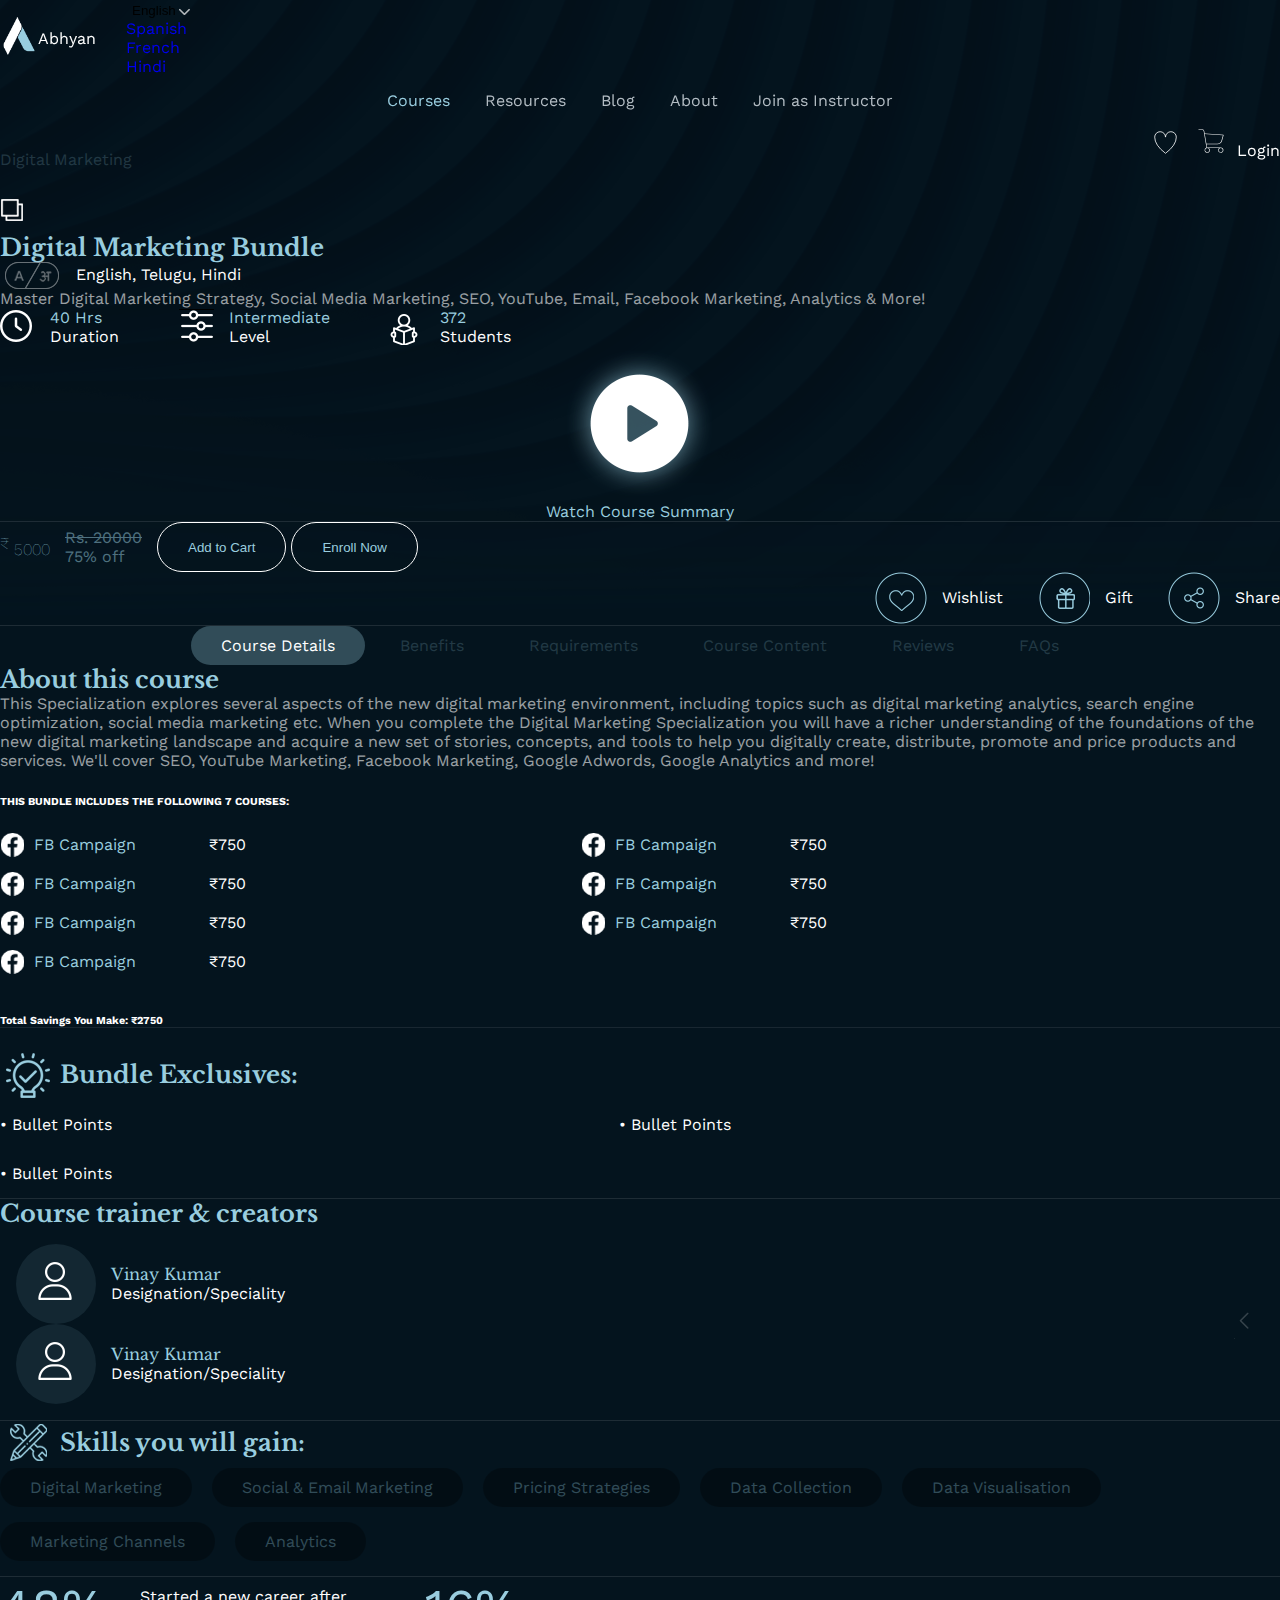
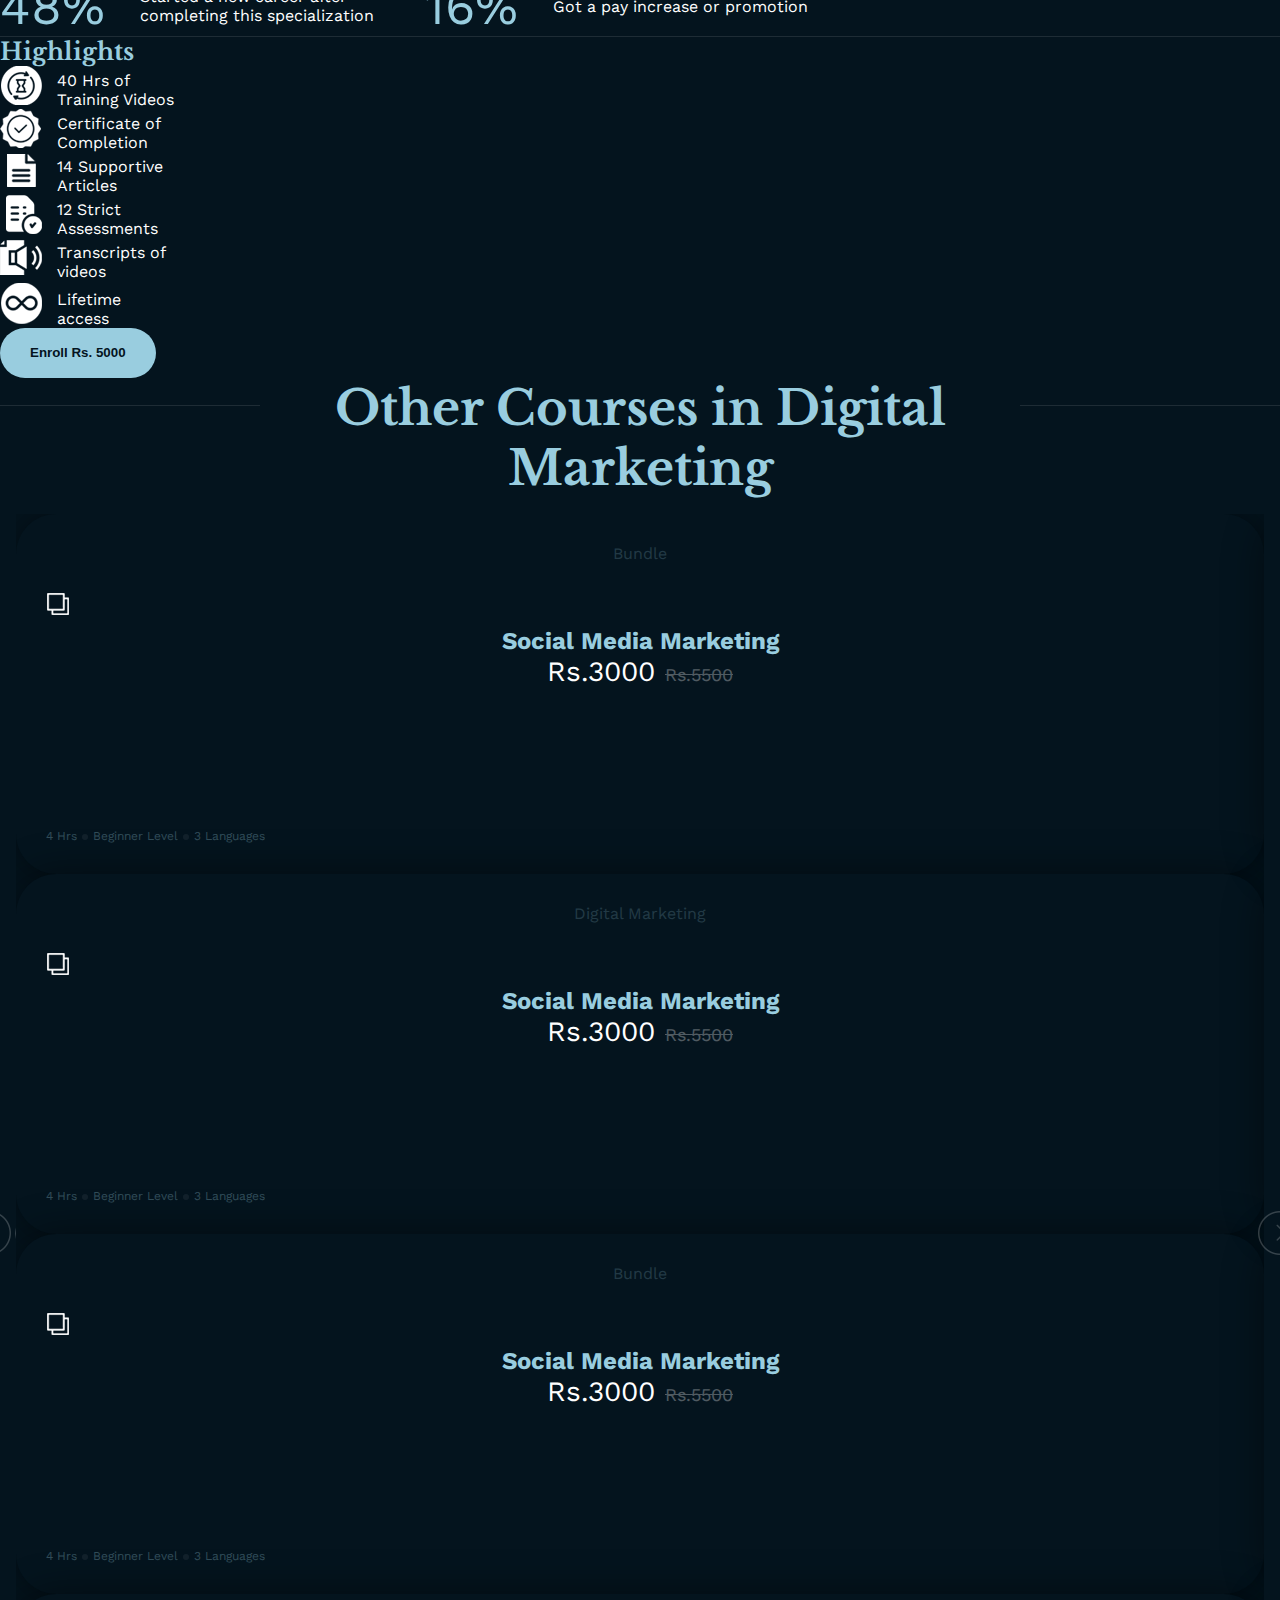
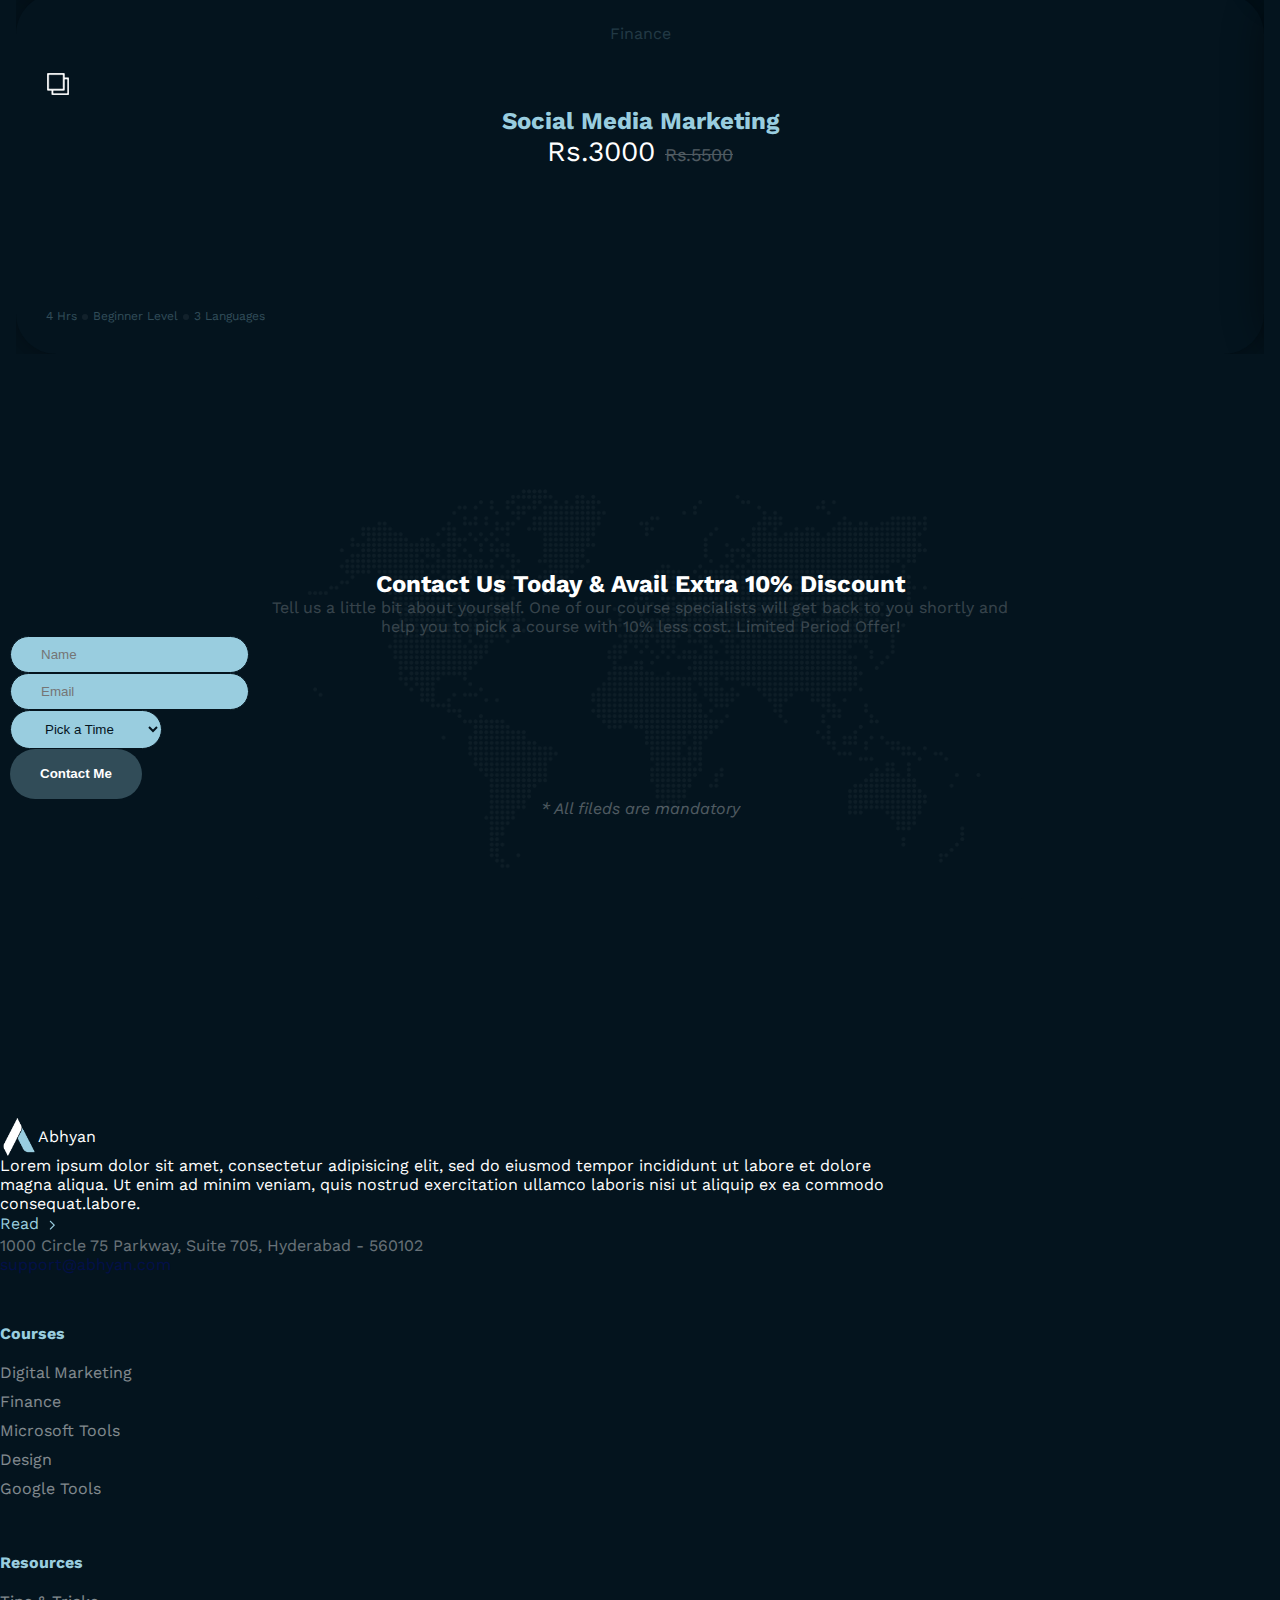
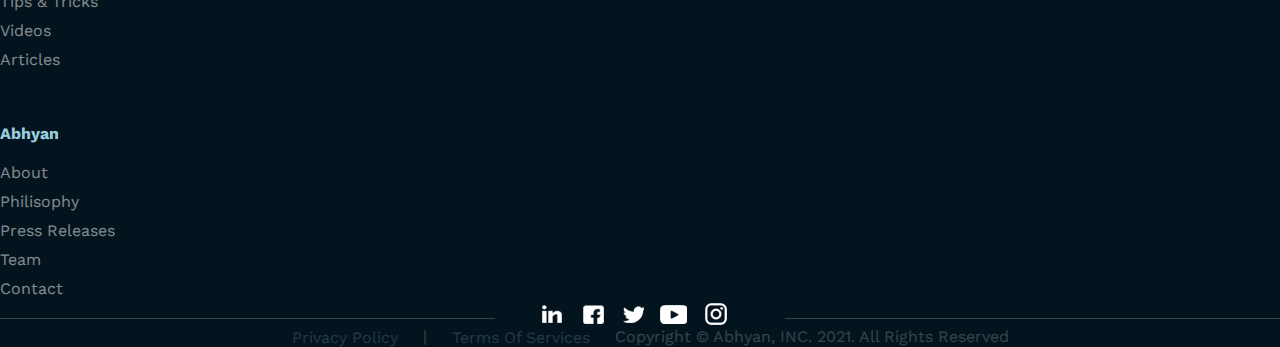
==== CourseDetailsAndProfile.html @ b2d78e80 "UI fixed" ====
<!DOCTYPE html>
<html lang="en">

<head>
    <meta charset="UTF-8">
    <meta http-equiv="X-UA-Compatible" content="IE=edge">
    <meta name="viewport" content="width=device-width, initial-scale=1.0">
    <link href="https://cdn.jsdelivr.net/npm/bootstrap@5.0.2/dist/css/bootstrap.min.css" rel="stylesheet"
        integrity="sha384-EVSTQN3/azprG1Anm3QDgpJLIm9Nao0Yz1ztcQTwFspd3yD65VohhpuuCOmLASjC" crossorigin="anonymous">
    <script src="https://cdn.jsdelivr.net/npm/bootstrap@5.0.2/dist/js/bootstrap.bundle.min.js"
        integrity="sha384-MrcW6ZMFYlzcLA8Nl+NtUVF0sA7MsXsP1UyJoMp4YLEuNSfAP+JcXn/tWtIaxVXM"
        crossorigin="anonymous"></script>
    <title>Abhyan</title>
    <link href="https://fonts.googleapis.com/css2?family=Work+Sans:wght@200;400;600;800;900&display=swap"
        rel="stylesheet">
    <link rel="stylesheet" href="css/custom.css">
    <link href="https://fonts.googleapis.com/css2?family=Libre+Baskerville:ital,wght@0,400;0,700;1,400&display=swap"
        rel="stylesheet">
    <link rel="icon" type="image/x-icon" href="/img/favicon.ico">

</head>

<body>
    <header class="ab-header p-3" id="_hederBar">
        <div class="container">
            <div class="row ab-justify-content">
                <div class="col-3 ">
                    <div class="ab-logo-wrapper">
                        <div class="ab-logo">
                            <button class="ab-account-menu-mobile" type="button" onclick="accountMenuMobile()"><svg
                                    class="MuiSvgIcon-root MuiSvgIcon-fontSizeMedium css-wr8ge5" focusable="false"
                                    aria-hidden="true" viewBox="0 0 24 24" data-testid="MenuIcon">
                                    <path d="M3 18h18v-2H3v2zm0-5h18v-2H3v2zm0-7v2h18V6H3z"></path>
                                </svg><span class="MuiTouchRipple-root css-w0pj6f"></span></button>
                            <a class="ab-logo-img" href="index.html"><img src="img/abhyan-logo.png" alt="abhyan"></a>
                            <span class="ab-logo-content fs-5 ">Abhyan</span>
                        </div>
                        <div class="ab-lg">
                            <div class="dropdown">
                                <button class="btn btn-secondary dropdown-toggle ab-dropdown" type="button" id="ab-lang"
                                    data-bs-toggle="dropdown" aria-expanded="false">
                                    English
                                </button>
                                <ul class="dropdown-menu" aria-labelledby="dropdownMenuButton1">
                                    <li><a class="dropdown-item" href="#">Spanish</a></li>
                                    <li><a class="dropdown-item" href="#">French</a></li>
                                    <li><a class="dropdown-item" href="#">Hindi </a></li>
                                </ul>
                            </div>
                        </div>
                    </div>
                </div>
                <div class="col">
                    <ul class="ab-nav" id="_navMenu">
                        <li> <a class="active fs-6">Courses</a></li>
                        <li> <a class="">Resources</a></li>
                        <li> <a class="">Blog</a></li>
                        <li> <a class="">About</a></li>
                        <li> <a class="">Join as Instructor</a></li>
                    </ul>
                    <div class="ab-balck-bg-mainmenu" onclick="accountMenuMobile()"></div>
                </div>
                <div class="col-3 ab-text-right ab-m-width">
                    <div class="ab-login-st">
                        <button class="MuiButtonBase-root MuiIconButton-root MuiIconButton-sizeMedium css-e94ezn" tabindex="0" type="button"><span class="MuiBadge-root MuiBadge-root css-1rzb3uu"><svg width="27" height="27" viewBox="0 0 100 100" xmlns="http://www.w3.org/2000/svg"><path d="M10 30a20 20 0 0 1 40 0 20 20 0 0 1 40 0q0 30-40 60-40-30-40-60z" fill="none" stroke="#fff" stroke-width="3"></path></svg><span class="MuiBadge-badge jss122 MuiBadge-standard MuiBadge-invisible MuiBadge-anchorOriginTopRight MuiBadge-anchorOriginTopRightCircular MuiBadge-overlapCircular MuiBadge-colorPrimary MuiBadge-badge css-1kj5hpl"></span></span><span class="MuiTouchRipple-root css-w0pj6f"></span></button>
                        <button class="ab-card-icon" tabindex="0" type="button"><span
                                class="MuiBadge-root MuiBadge-root css-1rzb3uu"><svg width="30" height="30"
                                    viewBox="0 0 512 512" xmlns="http://www.w3.org/2000/svg">
                                    <path
                                        d="m444.72 252.01 26.316-96.051a5.114 5.114 0 0 0-.758-4.3 5.11 5.11 0 0 0-3.797-2.153l-318-22.988a5.19 5.19 0 0 0-.922 0l-7.218-42.344a35.84 35.84 0 0 0-35.328-29.797H46.079a5.12 5.12 0 0 0 0 10.238h59.395a25.615 25.615 0 0 1 16.516 6.035 25.611 25.611 0 0 1 8.726 15.266l37.477 219.9c-.043.39-.043.79 0 1.18.035.992.356 1.949.922 2.765l10.238 59.086.004-.004a45.105 45.105 0 0 0 2.601 87.617 45.093 45.093 0 0 0 37.688-9.023 45.106 45.106 0 0 0 .257-69.993h174.08a45.113 45.113 0 0 0-16.438 37.09 45.125 45.125 0 0 0 20.008 35.293 45.104 45.104 0 0 0 68.22-24.453 45.099 45.099 0 0 0-43.22-58.168h-233.73l-9.625-54.887h186.52a81.91 81.91 0 0 0 49.691-16.809 81.912 81.912 0 0 0 29.31-43.504zm12.082 160.41v-.004a34.863 34.863 0 0 1-59.519 24.656 34.867 34.867 0 0 1-10.215-24.656 34.864 34.864 0 0 1 10.215-24.652 34.865 34.865 0 0 1 24.652-10.215 34.916 34.916 0 0 1 24.641 10.23 34.909 34.909 0 0 1 10.227 24.637zm-231.27 0v-.004a34.863 34.863 0 0 1-59.519 24.656 34.867 34.867 0 0 1-10.215-24.656 34.864 34.864 0 0 1 10.215-24.652 34.865 34.865 0 0 1 24.652-10.215 34.923 34.923 0 0 1 34.868 34.867zm-76.031-275.56 310.07 22.371-24.73 90.062a71.667 71.667 0 0 1-69.117 52.785h-188.06z"
                                        fill="#fff"></path>
                                </svg><span
                                    class="MuiBadge-badge jss122 MuiBadge-standard MuiBadge-invisible MuiBadge-anchorOriginTopRight MuiBadge-anchorOriginTopRightCircular MuiBadge-overlapCircular MuiBadge-colorPrimary MuiBadge-badge css-1kj5hpl"></span></span><span
                                class="MuiTouchRipple-root css-w0pj6f"></span></button>
                        <a type="button" class="btn btn-link" onclick="closeBt()">Login</a>
                        <!-- <button type="button" class="btn btn-primary ab-button m-hd">Start for free</button> -->
                    </div>
                </div>
            </div>
        </div>
    </header>

    <!-- banner -->
    <section class="ab-banner ab-courseDetailsProfile mb-5">
        <div class="container">
            <div class="row">
                <div class="col">
                    <div class="ab-courseDetails-header">
                        <span class="ab-exp-box-tab-content mb-4 mb-5">Digital Marketing</span>
                        <spna class="ab-exp-box-icon ab-sprit-img"></spna>
                    </div>
                </div>
            </div>
            <div class="row ">
                <div class="col-md-6  col-sm-12">
                    <h2 class="ab-title ab-color-dark my-3">Digital Marketing Bundle</h2>
                    <div class="ab-lag my-4">
                        <span class="ab-lag-icon ab-sprit-img "></span>English, Telugu, Hindi
                    </div>
                    <div class="ab-content my-4 mb-5">
                        Master Digital Marketing Strategy, Social Media Marketing, SEO, YouTube, Email, Facebook
                        Marketing, Analytics & More!
                    </div>
                    <div class="ab-courseDetails-tab-three my-3">
                        <div class="ab-tab-item">
                            <div class="ab-tab-item-icon ab-sprit-img"></div>
                            <div class="ab-tab-item-content">
                                <span class="ab-tab-content-hrs ab-color-dark">40 Hrs</span>
                                <span class="ab-tab-content-Duration">Duration</span>
                            </div>
                        </div>
                        <div class="ab-tab-item  ab-Intermediate-m">
                            <div class="ab-tab-item-icon ab-Intermediate ab-sprit-img"></div>
                            <div class="ab-tab-item-content">
                                <span class="ab-tab-content-hrs ab-color-dark">Intermediate</span>
                                <span class="ab-tab-content-Duration">Level</span>
                            </div>
                        </div>
                        <div class="ab-tab-item">
                            <div class="ab-tab-item-icon ab-Students ab-sprit-img"></div>
                            <div class="ab-tab-item-content">
                                <span class="ab-tab-content-hrs ab-color-dark">372</span>
                                <span class="ab-tab-content-Duration">Students</span>
                            </div>
                        </div>
                    </div>
                </div>
                <div class="col-md-6  col-sm-12 ">
                    <div class="ab-wathc-coures">
                        <img src="img/play.png" />
                        <span class="ab-color-dark">Watch Course Summary</span>
                    </div>
                </div>
            </div>
            <div class="row my-3 py-4 ab-border-tb">
                <div class="col-md-6  col-sm-12">
                    <div class="ab-courseDetails-footer">
                        <div class="ab-courseDetails-prise fs-1"><sup>₹</sup>5000</div>
                        <div class="ab-courseDetails-offer-wrapper">
                            <del>Rs. 20000</del>
                            <span class="ab-courseDetails-offer">75% off</span>
                        </div>
                        <div class="ab-courseDetails-btn mx-2">
                            <button type="button" class="btn btn-outline-primary ab-outline-primary mx-2"
                                fdprocessedid="iobhbc">Add to Cart</button>
                            <button type="button" class="btn btn-outline-primary ab-outline-primary mx-2"
                                fdprocessedid="iobhbc">Enroll Now</button>
                        </div>
                    </div>
                </div>
                <div class="col-md-6  col-sm-12 ab-text-right">
                    <ul class="ab-courseDetails-footer-sou">
                        <li><a><span class="ab-wishlist-icon ab-sprit-img"></span>Wishlist</a></li>
                        <li class="ab-Gift-st"><a><span class="ab-Gift-icon ab-sprit-img"></span>Gift</a></li>
                        <li><a><span class="ab-Share-icon ab-sprit-img"></span>Share</a></li>
                    </ul>
                </div>
            </div>
        </div>
    </section>

    <!-- Tab section-->
    <section class="ab-all-tab-section py-3">
        <div class="container" id="tabs">
            <div class="row ab-text-center my-4 py-2">
                <div class="col">
                    <div class="ab-courses">
                        <a class="slide-arrow ab-sprit-img slide-arrow-next-mon" onclick="nextBtn(event)"></a>
                        <ul class="ab-courses-list">
                            <li class="ab-courses-link ab-active"><a class=" tab whiteborder">Course Details</a></li>
                            <li class="ab-courses-link"><a class="tab">Benefits</a></li>
                            <li class="ab-courses-link"><a class="tab">Requirements</a></li>
                            <li class="ab-courses-link"><a class="tab">Course Content</a></li>
                            <li class="ab-courses-link"><a class="tab">Reviews</a></li>
                            <li class="ab-courses-link"><a class="tab">FAQs</a></li>
                        </ul>
                        <a class="slide-arrow ab-sprit-img slide-arrow-prev-mon" onclick="prevBtn(event)"></a>
                    </div>
                </div>
            </div>
            <div class="row ab-exp-out-tab ab-exp-90 my-4">
                <div class="col">
                    <!-- About this course -->
                    <div id="allCourses" class="tabContent">
                        <div class="row my-4 py-2 ab-justify-content-beetwin">
                            <div class="col-md-9 col-sm-12 ">
                                <div class="ab-about-course">
                                    <h2 class="ab-title my-3 ab-color-dark">About this course</h2>
                                    <div class="ab-content">
                                        This Specialization explores several aspects of the new digital marketing
                                        environment, including topics such as digital marketing analytics, search engine
                                        optimization, social media marketing etc. When you complete the Digital
                                        Marketing Specialization you will have a richer understanding of the foundations
                                        of the new digital marketing landscape and acquire a new set of stories,
                                        concepts, and tools to help you digitally create, distribute, promote and price
                                        products and services. We'll cover SEO, YouTube Marketing, Facebook Marketing,
                                        Google Adwords, Google Analytics and more!
                                    </div>
                                    <div class="ab-about-course-cotent">
                                        <h6 class="ab-thisbunle fs-6 my-4">This bundle Includes the following 7 courses:
                                        </h6>
                                        <ul class="ab-bundle-Includes-following">
                                            <li>
                                                <div class="ab-about-course-item">
                                                    <span class="ab-facebook-dot ab-sprit-img"></span>
                                                    <span class="ab-about-item-content ab-color-dark">FB Campaign</span>
                                                    <span class="ab-about-item-conten-prise">₹750</span>
                                                </div>
                                            </li>
                                            <li>
                                                <div class="ab-about-course-item">
                                                    <span class="ab-facebook-dot ab-sprit-img"></span>
                                                    <span class="ab-about-item-content ab-color-dark">FB Campaign</span>
                                                    <span class="ab-about-item-conten-prise">₹750</span>
                                                </div>
                                            </li>
                                            <li>
                                                <div class="ab-about-course-item">
                                                    <span class="ab-facebook-dot ab-sprit-img"></span>
                                                    <span class="ab-about-item-content ab-color-dark">FB Campaign</span>
                                                    <span class="ab-about-item-conten-prise">₹750</span>
                                                </div>
                                            </li>
                                            <li>
                                                <div class="ab-about-course-item">
                                                    <span class="ab-facebook-dot ab-sprit-img"></span>
                                                    <span class="ab-about-item-content ab-color-dark">FB Campaign</span>
                                                    <span class="ab-about-item-conten-prise">₹750</span>
                                                </div>
                                            </li>
                                            <li>
                                                <div class="ab-about-course-item">
                                                    <span class="ab-facebook-dot ab-sprit-img"></span>
                                                    <span class="ab-about-item-content ab-color-dark">FB Campaign</span>
                                                    <span class="ab-about-item-conten-prise">₹750</span>
                                                </div>
                                            </li>
                                            <li>
                                                <div class="ab-about-course-item">
                                                    <span class="ab-facebook-dot ab-sprit-img"></span>
                                                    <span class="ab-about-item-content ab-color-dark">FB Campaign</span>
                                                    <span class="ab-about-item-conten-prise">₹750</span>
                                                </div>
                                            </li>
                                            <li>
                                                <div class="ab-about-course-item">
                                                    <span class="ab-facebook-dot ab-sprit-img"></span>
                                                    <span class="ab-about-item-content ab-color-dark">FB Campaign</span>
                                                    <span class="ab-about-item-conten-prise">₹750</span>
                                                </div>
                                            </li>

                                        </ul>
                                    </div>
                                    <div class="ab-Total-savings">
                                        <h6 class="py-3 my-3 ab-border-bottom fs-4">Total Savings You Make: ₹2750</h6>
                                        <div class="ab-bundle-exlusives">
                                            <h2 class="ab-title ab-color-dark my-5">
                                                <span class="ab-sprit-img ab-bundle-exlusives-icon"></span>
                                                Bundle Exclusives:
                                            </h2>
                                            <ul class="ab-bulatstyle my-5 pb-5">
                                                <li>• Bullet Points</li>
                                                <li>• Bullet Points</li>
                                                <li>• Bullet Points</li>
                                            </ul>
                                        </div>

                                        <div class="ab-cousre-trainer-and-creators ab-border-tb  my-5">
                                            <h2 class="ab-title ab-color-dark my-4">
                                                Course trainer & creators
                                            </h2>
                                            <div class="ab-cousre-trainer-and-creators-slider ">
                                                <div class="slider-wrapper">
                                                    <a class="slide-arrow ab-sprit-img slide-arrow-next"
                                                        onclick="nextBtn(event)"></a>
                                                    <ul class="slides-container py-3 my-3">
                                                        <li class="slide">
                                                            <div class="row ab-exp-out-tab gap1rp">
                                                                <div class="col-md-6 col-sm-12">
                                                                    <div class="ab-user-box">
                                                                        <div class="ab-user-icon-wrapper">
                                                                            <span
                                                                                class="ab-user-icon ab-sprit-img"></span>
                                                                        </div>
                                                                        <div class="ab-user-content ">
                                                                            <span
                                                                                class="ab-user-content-name ab-title ab-color-dark">Vinay
                                                                                Kumar</span>
                                                                            <span
                                                                                class="ab-user-content-des">Designation/Speciality</span>
                                                                        </div>
                                                                    </div>
                                                                </div>
                                                                <div class="col-md-6 col-sm-12">
                                                                    <div class="ab-user-box">
                                                                        <div class="ab-user-icon-wrapper">
                                                                            <span
                                                                                class="ab-user-icon ab-sprit-img"></span>
                                                                        </div>
                                                                        <div class="ab-user-content ">
                                                                            <span
                                                                                class="ab-user-content-name ab-title ab-color-dark">Vinay
                                                                                Kumar</span>
                                                                            <span
                                                                                class="ab-user-content-des">Designation/Speciality</span>
                                                                        </div>
                                                                    </div>
                                                                </div>
                                                            </div>
                                                        </li>
                                                        <li class="slide">
                                                            <div class="row ab-exp-out-tab gap1rp">
                                                                <div class="col-6">
                                                                    <div class="ab-user-box">
                                                                        <div class="ab-user-icon-wrapper">
                                                                            <span
                                                                                class="ab-user-icon ab-sprit-img"></span>
                                                                        </div>
                                                                        <div class="ab-user-content ">
                                                                            <span
                                                                                class="ab-user-content-name ab-title ab-color-dark">Vinay
                                                                                Kumar</span>
                                                                            <span
                                                                                class="ab-user-content-des">Designation/Speciality</span>
                                                                        </div>
                                                                    </div>
                                                                </div>
                                                                <div class="col-6">
                                                                    <div class="ab-user-box">
                                                                        <div class="ab-user-icon-wrapper">
                                                                            <span
                                                                                class="ab-user-icon ab-sprit-img"></span>
                                                                        </div>
                                                                        <div class="ab-user-content ">
                                                                            <span
                                                                                class="ab-user-content-name ab-title ab-color-dark">Anand
                                                                                Mishra</span>
                                                                            <span
                                                                                class="ab-user-content-des">Designation/Speciality</span>
                                                                        </div>
                                                                    </div>
                                                                </div>
                                                            </div>
                                                        </li>
                                                        <li class="slide">
                                                            <div class="row ab-exp-out-tab gap1rp">
                                                                <div class="col-6">
                                                                    <div class="ab-user-box">
                                                                        <div class="ab-user-icon-wrapper">
                                                                            <span
                                                                                class="ab-user-icon ab-sprit-img"></span>
                                                                        </div>
                                                                        <div class="ab-user-content ">
                                                                            <span
                                                                                class="ab-user-content-name ab-title ab-color-dark">Vinay
                                                                                Kumar</span>
                                                                            <span
                                                                                class="ab-user-content-des">Designation/Speciality</span>
                                                                        </div>
                                                                    </div>
                                                                </div>
                                                                <div class="col-6">
                                                                    <div class="ab-user-box">
                                                                        <div class="ab-user-icon-wrapper">
                                                                            <span
                                                                                class="ab-user-icon ab-sprit-img"></span>
                                                                        </div>
                                                                        <div class="ab-user-content ">
                                                                            <span
                                                                                class="ab-user-content-name ab-title ab-color-dark">Vinay
                                                                                Kumar</span>
                                                                            <span
                                                                                class="ab-user-content-des">Designation/Speciality</span>
                                                                        </div>
                                                                    </div>
                                                                </div>
                                                            </div>
                                                        </li>
                                                    </ul>
                                                    <a class="slide-arrow ab-sprit-img slide-arrow-prev"
                                                        onclick="prevBtn(event)"></a>
                                                </div>
                                            </div>
                                        </div>

                                        <div class="ab-bundle-exlusives">
                                            <h2 class="ab-title ab-color-dark my-5 pt-5">
                                                <span class="ab-sprit-img ab-skills-you-icon"></span>
                                                Skills you will gain:
                                            </h2>
                                            <div class="ab-skill-you">
                                                <span class="ab-slill-item"> Digital Marketing</span>
                                                <span class="ab-slill-item"> Social & Email Marketing</span>
                                                <span class="ab-slill-item"> Pricing Strategies</span>
                                                <span class="ab-slill-item"> Data Collection</span>
                                                <span class="ab-slill-item"> Data Visualisation</span>
                                                <span class="ab-slill-item"> Marketing Channels</span>
                                                <span class="ab-slill-item"> Analytics</span>
                                            </div>
                                            <div class="ab-skill-will-gain ab-border-tb my-4 py-4">
                                                <div class="ab-skill-will-gain-item">
                                                    <span class="ab-skill-will-gain-item-number">48%</span>
                                                    <span class="ab-skill-will-gain-item-content">
                                                        Started a new career after completing this specialization
                                                    </span>
                                                </div>
                                                <div class="ab-skill-will-gain-item">
                                                    <span class="ab-skill-will-gain-item-number">16%</span>
                                                    <span class="ab-skill-will-gain-item-content">
                                                        Got a pay increase or promotion
                                                    </span>
                                                </div>
                                            </div>
                                        </div>

                                    </div>
                                </div>
                            </div>
                            <div class="col-md-2 col-sm-12">
                                <h2 class="my-3 ab-title ab-color-dark">Highlights</h2>
                                <ul class="ab-highlights ">
                                    <li>
                                        <div class="ab-highlights-item my-4">
                                            <span
                                                class="ab-highlights-item-icon ab-Hrs-Training-Videos ab-sprit-img"></span>
                                            <span class="ab-highlights-item-content">
                                                40 Hrs of Training Videos
                                            </span>
                                        </div>
                                    </li>
                                    <li>
                                        <div class="ab-highlights-item my-4">
                                            <span
                                                class="ab-highlights-item-icon ab-sprit-img ab-Certificate-Completion"></span>
                                            <span class="ab-highlights-item-content">
                                                Certificate of Completion
                                            </span>
                                        </div>
                                    </li>
                                    <li>
                                        <div class="ab-highlights-item my-4">
                                            <span
                                                class="ab-highlights-item-icon ab-sprit-img ab-Supportive-Articles"></span>
                                            <span class="ab-highlights-item-content">
                                                14 Supportive Articles
                                            </span>
                                        </div>
                                    </li>
                                    <li>
                                        <div class="ab-highlights-item my-4">
                                            <span
                                                class="ab-highlights-item-icon ab-sprit-img ab-Strict-Assessments"></span>
                                            <span class="ab-highlights-item-content">
                                                12 Strict Assessments
                                            </span>
                                        </div>
                                    </li>
                                    <li>
                                        <div class="ab-highlights-item my-4">
                                            <span
                                                class="ab-highlights-item-icon ab-sprit-img ab-Transcripts-videos"></span>
                                            <span class="ab-highlights-item-content">
                                                Transcripts of videos
                                            </span>
                                        </div>
                                    </li>
                                    <li>
                                        <div class="ab-highlights-item my-4">
                                            <span
                                                class="ab-highlights-item-icon ab-sprit-img ab-Lifetime-access"></span>
                                            <span class="ab-highlights-item-content">
                                                Lifetime access
                                            </span>
                                        </div>
                                    </li>

                                </ul>
                                <button type="button" class="btn btn-primary ab-button" fdprocessedid="vnuhjs">Enroll
                                    Rs. 5000</button>
                            </div>
                        </div>
                    </div>
                    <!-- Benefits: -->
                    <div id="bundles" class="tabContent">
                        <div class="ab-bundle-exlusives">
                            <h2 class="ab-title ab-color-dark my-3 pt-3">
                                <span class="ab-sprit-img ab-Benefits-you-icon"></span>
                                Benefits:
                            </h2>
                            <div class="ab-skill-will-gain my-4 py-4">
                                <div class="row my-3 py-1 ab-justify-content-beetwin">
                                    <div class="col-9">
                                        <div class="row">
                                            <div class="col-md-3 col-sm-3 my-4">
                                                Grow a Business Online From Scratch
                                            </div>
                                            <div class="col-md-3 col-sm-3 my-4">
                                                Make Money as an Affiliate Marketer
                                            </div>
                                            <div class="col-md-3 col-sm-3 my-4">
                                                Get Hired as a Digital Marketing Expert
                                            </div>
                                            <div class="col-md-3 col-sm-3 my-4">
                                                Work From Home as a Freelance Marketer
                                            </div>
                                        </div>
                                    </div>
                                </div>
                            </div>
                        </div>
                    </div>
                    <!-- Requirements: -->
                    <div id="digitalMarketing" class="tabContent">
                        <div class="ab-bundle-exlusives">
                            <h2 class="ab-title ab-color-dark my-3 pt-3">
                                <span class="ab-sprit-img ab-Requirements-you-icon"></span>
                                Requirements:
                            </h2>
                            <div class="ab-skill-will-gain my-2 py-2">
                                <div class="row my-3 py-1 ab-justify-content-beetwin">
                                    <div class="col-9">
                                        <div class="row">
                                            <div class="col-12 fs-5 my-3">
                                                No experience or prerequisites required to join this course.
                                            </div>
                                        </div>
                                        <div class="row my-3">
                                            <div class="col-12 ab-color-dark">Who this course is for:</div>
                                        </div>
                                        <div class="row">
                                            <div class="col-md-4 col-sm-12 my-4">
                                                Grow a Business Online From Scratch
                                            </div>
                                            <div class="col-md-4 col-sm-12 my-4">
                                                Make Money as an Affiliate Marketer
                                            </div>
                                            <div class="col-md-4 col-sm-12 my-4">
                                                Get Hired as a Digital Marketing Expert
                                            </div>
                                        </div>
                                    </div>
                                </div>
                            </div>
                        </div>
                    </div>
                    <!-- Course Content -->
                    <div id="finance" class="tabContent">
                        <div class="ab-content-course-content">
                            <div class="row ab-justify-content-beetwin">
                                <div class="col-12">
                                    <h2 class="ab-title ab-color-dark my-3">Course Content</h2>
                                    <div class="my-3">7 Courses • 36 lectures • 12 Assignments • 40hrs</div>
                                    <div class="ab-Course-Content-slider">
                                        <a class="slide-arrow ab-sprit-img slide-arrow-next-mon" onclick="nextBtn(event)"></a>
                                        <ul class="nav nav-tabs my-4" id="myTab" role="tablist">
                                            <li class="nav-item" role="presentation">
                                                <button class="nav-link active" id="home-tab" data-bs-toggle="tab"
                                                    data-bs-target="#Course1" type="button" role="tab" aria-controls="home"
                                                    aria-selected="true">Course 1</button>
                                            </li>
                                            <li class="nav-item" role="presentation">
                                                <button class="nav-link" id="profile-tab" data-bs-toggle="tab"
                                                    data-bs-target="#Course2" type="button" role="tab"
                                                    aria-controls="profile" aria-selected="false">Course
                                                    2</button>
                                            </li>
                                            <li class="nav-item" role="presentation">
                                                <button class="nav-link" id="contact-tab" data-bs-toggle="tab"
                                                    data-bs-target="#Course3" type="button" role="tab"
                                                    aria-controls="contact" aria-selected="false">Course
                                                    3</button>
                                            </li>
                                            <li class="nav-item" role="presentation">
                                                <button class="nav-link" id="contact-tab" data-bs-toggle="tab"
                                                    data-bs-target="#Course4" type="button" role="tab"
                                                    aria-controls="contact" aria-selected="false">Course
                                                    4</button>
                                            </li>
                                            <li class="nav-item" role="presentation">
                                                <button class="nav-link" id="contact-tab" data-bs-toggle="tab"
                                                    data-bs-target="#Course5" type="button" role="tab"
                                                    aria-controls="contact" aria-selected="false">Course
                                                    5</button>
                                            </li>
                                            <li class="nav-item" role="presentation">
                                                <button class="nav-link" id="contact-tab" data-bs-toggle="tab"
                                                    data-bs-target="#Course6" type="button" role="tab"
                                                    aria-controls="contact" aria-selected="false">Course
                                                    6</button>
                                            </li>
                                        </ul>
                                        <a class="slide-arrow ab-sprit-img slide-arrow-prev-mon" onclick="prevBtn(event)"></a>
                                    </div>
                                    <div class="tab-content" id="myTabContent">
                                        <div class="tab-pane fade show active ab-accordion-course1" id="Course1"
                                            role="tabpanel" aria-labelledby="home-tab">
                                            <div class="ab-accordion">
                                                <button class="accordion">
                                                    <span class="ab-accordion-arrrow ab-sprit-img"></span>
                                                    <span class="ab-accordion-content">Introduction</span>
                                                    <span class="ab-right-accordion-mint">60 mins</span>
                                                </button>
                                                <div class="panel">
                                                    <ul class="my-5">
                                                        <li class="my-3">
                                                            <div class="ab-Course-Overview-item ">
                                                                <span
                                                                    class="ab-Course-Overview-icon  ab-sprit-img"></span>
                                                                <span class="ab-Course-Overview-contnet">Course
                                                                    Overview</span>
                                                                <span class="ab-Course-Overview-right-side">
                                                                    <a
                                                                        class="ab-Course-Overview-Preview ab-color-dark">Preview</a>
                                                                    <span>10:00</span>
                                                                </span>
                                                            </div>
                                                        </li>
                                                        <li class="my-3">
                                                            <div class="ab-Course-Overview-item ">
                                                                <span
                                                                    class="ab-Course-Overview-icon  ab-sprit-img"></span>
                                                                <span class="ab-Course-Overview-contnet">Course
                                                                    Overview</span>
                                                                <span class="ab-Course-Overview-right-side">
                                                                    <span>10:00</span>
                                                                </span>
                                                            </div>
                                                        </li>
                                                        <li class="my-3">
                                                            <div class="ab-Course-Overview-item ">
                                                                <span
                                                                    class="ab-Course-Overview-icon  ab-sprit-img"></span>
                                                                <span class="ab-Course-Overview-contnet">Course Notes &
                                                                    Resources</span>
                                                                <span class="ab-Course-Overview-right-side">
                                                                    <span>10:00</span>
                                                                </span>
                                                            </div>
                                                        </li>
                                                        <li class="my-3">
                                                            <div class="ab-Course-Overview-item ">
                                                                <span
                                                                    class="ab-Course-Overview-icon  ab-sprit-img"></span>
                                                                <span class="ab-Course-Overview-contnet">FAQs</span>
                                                                <span class="ab-Course-Overview-right-side">
                                                                    <span>10:00</span>
                                                                </span>
                                                            </div>
                                                        </li>
                                                        <li class="my-3">
                                                            <div class="ab-Course-Overview-item ">
                                                                <span
                                                                    class="ab-Course-Overview-icon  ab-sprit-img"></span>
                                                                <span class="ab-Course-Overview-contnet">Tips to finish
                                                                    the course in half time</span>
                                                                <span class="ab-Course-Overview-right-side">
                                                                    <span>10:00</span>
                                                                </span>
                                                            </div>
                                                        </li>
                                                        <li class="my-3">
                                                            <div class="ab-Course-Overview-item ">
                                                                <span
                                                                    class="ab-Course-Overview-icon  ab-sprit-img"></span>
                                                                <span class="ab-Course-Overview-contnet">Digital
                                                                    Marketing Demystified</span>
                                                                <span class="ab-Course-Overview-right-side">
                                                                    <span>10:00</span>
                                                                </span>
                                                            </div>
                                                        </li>
                                                        <li class="my-3">
                                                            <div class="ab-Course-Overview-item ">
                                                                <span
                                                                    class="ab-Course-Overview-icon  ab-sprit-img"></span>
                                                                <span class="ab-Course-Overview-contnet">5 Best Digital
                                                                    Marketing Tools to grow business</span>
                                                                <span class="ab-Course-Overview-right-side">
                                                                    <span>10:00</span>
                                                                </span>
                                                            </div>
                                                        </li>
                                                    </ul>
                                                </div>

                                                <button class="accordion">
                                                    <span class="ab-accordion-arrrow ab-sprit-img"></span>
                                                    <span class="ab-accordion-content"> Chapter/Section Title</span>
                                                    <span class="ab-right-accordion-mint">60 mins</span></button>
                                                <div class="panel">
                                                    <ul class="my-5">
                                                        <li class="my-3">
                                                            <div class="ab-Course-Overview-item ">
                                                                <span
                                                                    class="ab-Course-Overview-icon  ab-sprit-img"></span>
                                                                <span class="ab-Course-Overview-contnet">Course
                                                                    Overview</span>
                                                                <span class="ab-Course-Overview-right-side">
                                                                    <a
                                                                        class="ab-Course-Overview-Preview ab-color-dark">Preview</a>
                                                                    <span>10:00</span>
                                                                </span>
                                                            </div>
                                                        </li>
                                                        <li class="my-3">
                                                            <div class="ab-Course-Overview-item ">
                                                                <span
                                                                    class="ab-Course-Overview-icon  ab-sprit-img"></span>
                                                                <span class="ab-Course-Overview-contnet">Course
                                                                    Overview</span>
                                                                <span class="ab-Course-Overview-right-side">
                                                                    <span>10:00</span>
                                                                </span>
                                                            </div>
                                                        </li>
                                                        <li class="my-3">
                                                            <div class="ab-Course-Overview-item ">
                                                                <span
                                                                    class="ab-Course-Overview-icon  ab-sprit-img"></span>
                                                                <span class="ab-Course-Overview-contnet">Course Notes &
                                                                    Resources</span>
                                                                <span class="ab-Course-Overview-right-side">
                                                                    <span>10:00</span>
                                                                </span>
                                                            </div>
                                                        </li>
                                                        <li class="my-3">
                                                            <div class="ab-Course-Overview-item ">
                                                                <span
                                                                    class="ab-Course-Overview-icon  ab-sprit-img"></span>
                                                                <span class="ab-Course-Overview-contnet">FAQs</span>
                                                                <span class="ab-Course-Overview-right-side">
                                                                    <span>10:00</span>
                                                                </span>
                                                            </div>
                                                        </li>
                                                        <li class="my-3">
                                                            <div class="ab-Course-Overview-item ">
                                                                <span
                                                                    class="ab-Course-Overview-icon  ab-sprit-img"></span>
                                                                <span class="ab-Course-Overview-contnet">Tips to finish
                                                                    the course in half time</span>
                                                                <span class="ab-Course-Overview-right-side">
                                                                    <span>10:00</span>
                                                                </span>
                                                            </div>
                                                        </li>
                                                        <li class="my-3">
                                                            <div class="ab-Course-Overview-item ">
                                                                <span
                                                                    class="ab-Course-Overview-icon  ab-sprit-img"></span>
                                                                <span class="ab-Course-Overview-contnet">Digital
                                                                    Marketing Demystified</span>
                                                                <span class="ab-Course-Overview-right-side">
                                                                    <span>10:00</span>
                                                                </span>
                                                            </div>
                                                        </li>
                                                        <li class="my-3">
                                                            <div class="ab-Course-Overview-item ">
                                                                <span
                                                                    class="ab-Course-Overview-icon  ab-sprit-img"></span>
                                                                <span class="ab-Course-Overview-contnet">5 Best Digital
                                                                    Marketing Tools to grow business</span>
                                                                <span class="ab-Course-Overview-right-side">
                                                                    <span>10:00</span>
                                                                </span>
                                                            </div>
                                                        </li>

                                                    </ul>
                                                </div>

                                                <button class="accordion">
                                                    <span class="ab-accordion-arrrow ab-sprit-img"></span>
                                                    <span class="ab-accordion-content">Chapter/Section Title</span>
                                                    <span class="ab-right-accordion-mint">60 mins</span></button>
                                                <div class="panel">
                                                    <ul class="my-5">
                                                        <li class="my-3">
                                                            <div class="ab-Course-Overview-item ">
                                                                <span
                                                                    class="ab-Course-Overview-icon  ab-sprit-img"></span>
                                                                <span class="ab-Course-Overview-contnet">Course
                                                                    Overview</span>
                                                                <span class="ab-Course-Overview-right-side">
                                                                    <a
                                                                        class="ab-Course-Overview-Preview ab-color-dark">Preview</a>
                                                                    <span>10:00</span>
                                                                </span>
                                                            </div>
                                                        </li>
                                                        <li class="my-3">
                                                            <div class="ab-Course-Overview-item ">
                                                                <span
                                                                    class="ab-Course-Overview-icon  ab-sprit-img"></span>
                                                                <span class="ab-Course-Overview-contnet">Course
                                                                    Overview</span>
                                                                <span class="ab-Course-Overview-right-side">
                                                                    <span>10:00</span>
                                                                </span>
                                                            </div>
                                                        </li>
                                                        <li class="my-3">
                                                            <div class="ab-Course-Overview-item ">
                                                                <span
                                                                    class="ab-Course-Overview-icon  ab-sprit-img"></span>
                                                                <span class="ab-Course-Overview-contnet">Course Notes &
                                                                    Resources</span>
                                                                <span class="ab-Course-Overview-right-side">
                                                                    <span>10:00</span>
                                                                </span>
                                                            </div>
                                                        </li>
                                                        <li class="my-3">
                                                            <div class="ab-Course-Overview-item ">
                                                                <span
                                                                    class="ab-Course-Overview-icon  ab-sprit-img"></span>
                                                                <span class="ab-Course-Overview-contnet">FAQs</span>
                                                                <span class="ab-Course-Overview-right-side">
                                                                    <span>10:00</span>
                                                                </span>
                                                            </div>
                                                        </li>
                                                        <li class="my-3">
                                                            <div class="ab-Course-Overview-item ">
                                                                <span
                                                                    class="ab-Course-Overview-icon  ab-sprit-img"></span>
                                                                <span class="ab-Course-Overview-contnet">Tips to finish
                                                                    the course in half time</span>
                                                                <span class="ab-Course-Overview-right-side">
                                                                    <span>10:00</span>
                                                                </span>
                                                            </div>
                                                        </li>
                                                        <li class="my-3">
                                                            <div class="ab-Course-Overview-item ">
                                                                <span
                                                                    class="ab-Course-Overview-icon  ab-sprit-img"></span>
                                                                <span class="ab-Course-Overview-contnet">Digital
                                                                    Marketing Demystified</span>
                                                                <span class="ab-Course-Overview-right-side">
                                                                    <span>10:00</span>
                                                                </span>
                                                            </div>
                                                        </li>
                                                        <li class="my-3">
                                                            <div class="ab-Course-Overview-item ">
                                                                <span
                                                                    class="ab-Course-Overview-icon  ab-sprit-img"></span>
                                                                <span class="ab-Course-Overview-contnet">5 Best Digital
                                                                    Marketing Tools to grow business</span>
                                                                <span class="ab-Course-Overview-right-side">
                                                                    <span>10:00</span>
                                                                </span>
                                                            </div>
                                                        </li>

                                                    </ul>
                                                </div>
                                                <div class="ab-accordion-footer my-5">
                                                    <button type="button" class="btn btn-primary ab-button"
                                                        fdprocessedid="849kbd">Load More</button>
                                                </div>
                                            </div>
                                        </div>
                                        <div class="tab-pane fade" id="Course2" role="tabpanel"
                                            aria-labelledby="profile-tab">
                                            Course2
                                        </div>
                                        <div class="tab-pane fade" id="Course3" role="tabpanel"
                                            aria-labelledby="contact-tab">
                                            .Course3
                                        </div>
                                        <div class="tab-pane fade " id="Course4" role="tabpanel"
                                            aria-labelledby="home-tab">
                                            Course4
                                        </div>
                                        <div class="tab-pane fade" id="Course5" role="tabpanel"
                                            aria-labelledby="profile-tab">
                                            Course5
                                        </div>
                                        <div class="tab-pane fade" id="Course6" role="tabpanel"
                                            aria-labelledby="contact-tab">
                                            Course6
                                        </div>
                                    </div>
                                </div>
                            </div>
                        </div>
                    </div>
                    <!-- Student Feedback: -->
                    <div id="design" class="tabContent">
                        <div class="ab-bundle-exlusives">
                            <h2 class="ab-title ab-color-dark my-3 pt-3">
                                <span class="ab-sprit-img ab-Student-Feedback-you-icon "></span>
                                Student Feedback:
                            </h2>
                            <div class="ab-Student-Feedback-will-gain my-2 py-2 mx-5">
                                <div class="row my-3 py-1">
                                    <div class="col-9">
                                        <div class="row ab-align-items-bottom">
                                            <div class="col-md-8 col-sm-12">
                                                <div class="row">
                                                    <div class="col-md-3 col-sm-6 cl-xs-6 my-2">
                                                        <div class="ab-Student-Feedback-wrapper">
                                                            <span
                                                                class="ab-Student-Feedback-icon ab-feedback-sprit-img"></span>
                                                            <span class="ab-Student-Feedback-count fs-4">2600</span>
                                                            <span class="ab-Student-Feedback-content">Students</span>
                                                        </div>
                                                    </div>
                                                    <div class="col-md-3 col-sm-6 cl-xs-6 my-2">
                                                        <div class="ab-Student-Feedback-wrapper">
                                                            <span
                                                                class="ab-Student-Rating-icon ab-feedback-sprit-img"></span>
                                                            <span class="ab-Student-Feedback-count fs-4">4.0</span>
                                                            <span class="ab-Student-Feedback-content">Rating</span>
                                                        </div>
                                                    </div>
                                                    <div class="col-md-3 col-sm-6 cl-xs-6 my-2">
                                                        <div class="ab-Student-Feedback-wrapper">
                                                            <span
                                                                class="ab-Student-Reviews-icon ab-feedback-sprit-img"></span>
                                                            <span class="ab-Student-Feedback-count fs-4">148</span>
                                                            <span class="ab-Student-Feedback-content">Reviews</span>
                                                        </div>
                                                    </div>
                                                    <div class="col-md-3 col-sm-6 cl-xs-6 my-2">
                                                        <div class="ab-Student-Feedback-wrapper">
                                                            <span
                                                                class="ab-Student-Positive-icon ab-feedback-sprit-img"></span>
                                                            <span class="ab-Student-Feedback-count fs-4">93%</span>
                                                            <span class="ab-Student-Feedback-content">Positive
                                                                Reviews</span>
                                                        </div>
                                                    </div>
                                                </div>
                                            </div>
                                            <div class="col-md-4 col-sm-12 ab-select-drow-right">
                                                <select class="form-select ab-select-drow"
                                                    aria-label="Default select example" fdprocessedid="bg0zde">
                                                    <option selected="">All Reviews</option>
                                                    <option value="1">One</option>
                                                    <option value="2">Two</option>
                                                    <option value="3">Three</option>
                                                </select>
                                            </div>
                                        </div>
                                    </div>
                                </div>
                            </div>
                            <div class="ab-Student-Feedback-item">
                                <div class="row">
                                    <div class="col-9 ">
                                        <div class="ab-border-tp mt-4 py-4 ab-Student-Feedback-item-st">
                                            <div class="ab-Student-Feedback-item-img">
                                                <img src="img/user-photo.png" width="50px">
                                            </div>
                                            <div class="ab-Student-Feedback-item-content">
                                                <div class="ab-user-Student-Feedback-item-wrapper">
                                                    <div class="ab-user-Student-Feedback-item-left">
                                                        <span class="ab-user-Student-Feedback-item">Tanya Mittal</span>
                                                        <span class="ab-star-Student-Feedback-item">
                                                            <span
                                                                class="ab-star-Student-Feedback-item-icon ab-sprit-img"></span>
                                                            <span
                                                                class="ab-star-Student-Feedback-item-icon ab-sprit-img"></span>
                                                            <span
                                                                class="ab-star-Student-Feedback-item-icon ab-sprit-img"></span>
                                                            <span
                                                                class="ab-star-Student-Feedback-item-icon ab-sprit-img"></span>
                                                        </span>
                                                    </div>
                                                    <div class="ab-user-Student-Feedback-item-right">
                                                        1 week ago
                                                    </div>
                                                </div>
                                                <span class="ab-content-Student-Feedback-item mt-3">
                                                    Very good quality of the course. It completes almost all important
                                                    topics we
                                                    need for marketing and gives lot of knowledge to get better insight
                                                    of the
                                                    industry.
                                                </span>
                                            </div>
                                        </div>
                                    </div>
                                </div>
                                <div class="row">
                                    <div class="col-9 ">
                                        <div class="ab-border-tp mt-4 py-4 ab-Student-Feedback-item-st">
                                            <div class="ab-Student-Feedback-item-img">
                                                <img src="img/user-photo.png" width="50px">
                                            </div>
                                            <div class="ab-Student-Feedback-item-content">
                                                <div class="ab-user-Student-Feedback-item-wrapper">
                                                    <div class="ab-user-Student-Feedback-item-left">
                                                        <span class="ab-user-Student-Feedback-item">Tanya Mittal</span>
                                                        <span class="ab-star-Student-Feedback-item">
                                                            <span
                                                                class="ab-star-Student-Feedback-item-icon ab-sprit-img"></span>
                                                            <span
                                                                class="ab-star-Student-Feedback-item-icon ab-sprit-img"></span>
                                                            <span
                                                                class="ab-star-Student-Feedback-item-icon ab-sprit-img"></span>
                                                            <span
                                                                class="ab-star-Student-Feedback-item-icon ab-sprit-img"></span>
                                                        </span>
                                                    </div>
                                                    <div class="ab-user-Student-Feedback-item-right">
                                                        1 week ago
                                                    </div>
                                                </div>
                                                <span class="ab-content-Student-Feedback-item  mt-3">
                                                    Very good quality of the course. It completes almost all important
                                                    topics we
                                                    need for marketing and gives lot of knowledge to get better insight
                                                    of the
                                                    industry.
                                                </span>
                                            </div>
                                        </div>
                                    </div>
                                </div>
                                <div class="row">
                                    <div class="col-9 ">
                                        <div class="ab-border-tp mt-4 py-4 ab-Student-Feedback-item-st">
                                            <div class="ab-Student-Feedback-item-img">
                                                <img src="img/user-photo.png" width="50px">
                                            </div>
                                            <div class="ab-Student-Feedback-item-content">
                                                <div class="ab-user-Student-Feedback-item-wrapper">
                                                    <div class="ab-user-Student-Feedback-item-left">
                                                        <span class="ab-user-Student-Feedback-item">Tanya Mittal</span>
                                                        <span class="ab-star-Student-Feedback-item">
                                                            <span
                                                                class="ab-star-Student-Feedback-item-icon ab-sprit-img"></span>
                                                            <span
                                                                class="ab-star-Student-Feedback-item-icon ab-sprit-img"></span>
                                                            <span
                                                                class="ab-star-Student-Feedback-item-icon ab-sprit-img"></span>
                                                            <span
                                                                class="ab-star-Student-Feedback-item-icon ab-sprit-img"></span>
                                                        </span>
                                                    </div>
                                                    <div class="ab-user-Student-Feedback-item-right">
                                                        1 week ago
                                                    </div>
                                                </div>
                                                <span class="ab-content-Student-Feedback-item  mt-3">
                                                    Very good quality of the course. It completes almost all important
                                                    topics we
                                                    need for marketing and gives lot of knowledge to get better insight
                                                    of the
                                                    industry.
                                                </span>
                                            </div>
                                        </div>
                                    </div>
                                </div>
                                <div class="row">
                                    <div class="col-9 ">
                                        <div class="ab-border-tp mt-4 py-4 ab-Student-Feedback-item-st">
                                            <div class="ab-Student-Feedback-item-img">
                                                <img src="img/user-photo.png" width="50px">
                                            </div>
                                            <div class="ab-Student-Feedback-item-content">
                                                <div class="ab-user-Student-Feedback-item-wrapper">
                                                    <div class="ab-user-Student-Feedback-item-left">
                                                        <span class="ab-user-Student-Feedback-item">Tanya Mittal</span>
                                                        <span class="ab-star-Student-Feedback-item">
                                                            <span
                                                                class="ab-star-Student-Feedback-item-icon ab-sprit-img"></span>
                                                            <span
                                                                class="ab-star-Student-Feedback-item-icon ab-sprit-img"></span>
                                                            <span
                                                                class="ab-star-Student-Feedback-item-icon ab-sprit-img"></span>
                                                            <span
                                                                class="ab-star-Student-Feedback-item-icon ab-sprit-img"></span>
                                                        </span>
                                                    </div>
                                                    <div class="ab-user-Student-Feedback-item-right">
                                                        1 week ago
                                                    </div>
                                                </div>
                                                <span class="ab-content-Student-Feedback-item  mt-3">
                                                    Very good quality of the course. It completes almost all important
                                                    topics we
                                                    need for marketing and gives lot of knowledge to get better insight
                                                    of the
                                                    industry.
                                                </span>
                                            </div>
                                        </div>
                                    </div>
                                </div>
                                <div class="row">
                                    <div class="col-9 ">
                                        <div class="ab-accordion-footer my-5">
                                            <button type="button" class="btn btn-primary ab-button"
                                                fdprocessedid="849kbd">Load More</button>
                                        </div>
                                    </div>
                                </div>
                            </div>
                        </div>
                    </div>
                    <!-- FAQs -->
                    <div id="microsoftOffice" class="tabContent">
                        <div class="row my-3 py-1">
                            <div class="col-9">
                                <h2 class="ab-title ab-color-dark my-3 pt-3">
                                    <span class="ab-sprit-img ab-Frequently-Asked-you-icon"></span>
                                    Frequently Asked Questions
                                </h2>
                                <div class="ab-accordion">
                                    <button class="accordion">
                                        <span class="ab-accordion-arrrow ab-sprit-img"></span>
                                        <span class="ab-accordion-content fs-5">When will I have access to the lectures
                                            and assignments?</span>
                                        <!-- <span class="ab-right-accordion-mint">60 mins</span> -->
                                    </button>
                                    <div class="panel m-4">
                                        Access to lectures and assignments depends on your type of enrollment. If you
                                        take a course in audit mode, you will be able to see most course materials for
                                        free. To access graded assignments and to earn a Certificate, you will need to
                                        purchase the Certificate experience, during or after your audit. If you don't
                                        see the audit option: <br>

                                        The course may not offer an audit option. You can try a Free Trial instead, or
                                        apply for Financial Aid.<br>
                                        The course may offer 'Full Course, No Certificate' instead. This option lets you
                                        see all course materials, submit required assessments, and get a final grade.
                                        This also means that you will not be able to purchase a Certificate experience.
                                    </div>

                                    <button class="accordion">
                                        <span class="ab-accordion-arrrow ab-sprit-img"></span>
                                        <span class="ab-accordion-content fs-5"> What will I get if I subscribe to this
                                            Specialization?</span>
                                    </button>
                                    <!-- <span class="ab-right-accordion-mint">60 mins</span></button> -->
                                    <div class="panel m-4">
                                        Access to lectures and assignments depends on your type of enrollment. If you
                                        take a course in audit mode, you will be able to see most course materials for
                                        free. To access graded assignments and to earn a Certificate, you will need to
                                        purchase the Certificate experience, during or after your audit. If you don't
                                        see the audit option: <br>

                                        The course may not offer an audit option. You can try a Free Trial instead, or
                                        apply for Financial Aid.<br>
                                        The course may offer 'Full Course, No Certificate' instead. This option lets you
                                        see all course materials, submit required assessments, and get a final grade.
                                        This also means that you will not be able to purchase a Certificate experience.
                                    </div>

                                    <button class="accordion">
                                        <span class="ab-accordion-arrrow ab-sprit-img"></span>
                                        <span class="ab-accordion-content fs-5">Is financial aid available?</span>
                                    </button>
                                    <!-- <span class="ab-right-accordion-mint">60 mins</span></button> -->
                                    <div class="panel m-4">
                                        Access to lectures and assignments depends on your type of enrollment. If you
                                        take a course in audit mode, you will be able to see most course materials for
                                        free. To access graded assignments and to earn a Certificate, you will need to
                                        purchase the Certificate experience, during or after your audit. If you don't
                                        see the audit option: <br>

                                        The course may not offer an audit option. You can try a Free Trial instead, or
                                        apply for Financial Aid.<br>
                                        The course may offer 'Full Course, No Certificate' instead. This option lets you
                                        see all course materials, submit required assessments, and get a final grade.
                                        This also means that you will not be able to purchase a Certificate experience.
                                    </div>

                                </div>
                                <!-- Unable to decide what is right for you? -->
                                <section class="ab-Unable-details">
                                    <div class="container">
                                        <div class="row ab-align-items-center">
                                            <div class="col-md-4 col-sm-12">
                                                <img src="img/chat.png" alt="Let us help! " class="ab-letusHelp" />
                                            </div>
                                            <div class="col-md-8 col-sm-12">
                                                <div class="ab-let-help">
                                                    <h3 class="my-3">Unable to decide what is right for you?</h3>
                                                    <h2 class="my-3 ab-title">Let us help! </h2>
                                                    <div class="ab-content my-3">
                                                        Our intelligent online assistive system asks you relevant
                                                        questions and suggests what would
                                                        be the ideal
                                                        course for you to start with.
                                                    </div>
                                                    <button type="button"
                                                        class="btn btn-outline-primary ab-outline-primary my-3">Get
                                                        Started</button>
                                                </div>
                                            </div>
                                        </div>
                                    </div>
                                </section>
                            </div>
                        </div>

                    </div>
                </div>
            </div>
        </div>
    </section>

    <!--Other Courses in Digital Marketing-->
    <section class="ab-Other-Courses-Digital ab-title-line">
        <div class="container" id="tabs">
            <div class="col">
                <div class="ab-title my-4">
                    <h2 class="ab-title ab-exp-title mb-2 fs-1 ">Other Courses in Digital Marketing</h2>
                </div>
            </div>
            <div class="row ab-text-center my-4">
                <div class="col">
                    <div class="slider-wrapper">
                        <a class="slide-arrow ab-sprit-img slide-arrow-next" onclick="nextBtn(event)"></a>
                        <ul class="slides-container py-5 c">
                            <li class="slide">
                                <div class="row ab-exp-out-tab gap1rp">
                                    <div class="col-md-3 col-sm-12">
                                        <div class="ab-exp-box">
                                            <span class="ab-exp-box-tab-content">Bundle</span>
                                            <spna class="ab-exp-box-icon ab-sprit-img"></spna>
                                            <h3 class="ab-exp-box-title">Social Media Marketing</h3>
                                            <div class="ab-exp-box-prize">
                                                <span class="ab-main-prize">Rs.3000 </span>
                                                <del class="ab-delelt-prize">Rs.5500</del>
                                            </div>
                                            <div class="ab-exp-box-footer">
                                                <ul class="ab-exp-box-footer-list">
                                                    <li>4 Hrs</li>
                                                    <li><span class="ab-space-dot"></span></li>
                                                    <li>Beginner Level</li>
                                                    <li><span class="ab-space-dot"></span></li>
                                                    <li>3 Languages</li>
                                                </ul>
                                            </div>
                                        </div>
                                    </div>
                                    <div class="col-md-3 col-sm-12">
                                        <div class="ab-exp-box">
                                            <span class="ab-exp-box-tab-content">Digital Marketing</span>
                                            <spna class="ab-exp-box-icon ab-sprit-img"></spna>
                                            <h3 class="ab-exp-box-title">Social Media Marketing</h3>
                                            <div class="ab-exp-box-prize">
                                                <span class="ab-main-prize">Rs.3000 </span>
                                                <del class="ab-delelt-prize">Rs.5500</del>
                                            </div>
                                            <div class="ab-exp-box-footer">
                                                <ul class="ab-exp-box-footer-list">
                                                    <li>4 Hrs</li>
                                                    <li><span class="ab-space-dot"></span></li>
                                                    <li>Beginner Level</li>
                                                    <li><span class="ab-space-dot"></span></li>
                                                    <li>3 Languages</li>
                                                </ul>
                                            </div>
                                        </div>
                                    </div>
                                    <div class="col-md-3 col-sm-12">
                                        <div class="ab-exp-box">
                                            <span class="ab-exp-box-tab-content">Bundle</span>
                                            <spna class="ab-exp-box-icon ab-sprit-img"></spna>
                                            <h3 class="ab-exp-box-title">Social Media Marketing</h3>
                                            <div class="ab-exp-box-prize">
                                                <span class="ab-main-prize">Rs.3000 </span>
                                                <del class="ab-delelt-prize">Rs.5500</del>
                                            </div>
                                            <div class="ab-exp-box-footer">
                                                <ul class="ab-exp-box-footer-list">
                                                    <li>4 Hrs</li>
                                                    <li><span class="ab-space-dot"></span></li>
                                                    <li>Beginner Level</li>
                                                    <li><span class="ab-space-dot"></span></li>
                                                    <li>3 Languages</li>
                                                </ul>
                                            </div>
                                        </div>
                                    </div>
                                    <div class="col-md-3 col-sm-12">
                                        <div class="ab-exp-box">
                                            <span class="ab-exp-box-tab-content">Finance</span>
                                            <spna class="ab-exp-box-icon ab-sprit-img"></spna>
                                            <h3 class="ab-exp-box-title">Social Media Marketing</h3>
                                            <div class="ab-exp-box-prize">
                                                <span class="ab-main-prize">Rs.3000 </span>
                                                <del class="ab-delelt-prize">Rs.5500</del>
                                            </div>
                                            <div class="ab-exp-box-footer">
                                                <ul class="ab-exp-box-footer-list">
                                                    <li>4 Hrs</li>
                                                    <li><span class="ab-space-dot"></span></li>
                                                    <li>Beginner Level</li>
                                                    <li><span class="ab-space-dot"></span></li>
                                                    <li>3 Languages</li>
                                                </ul>
                                            </div>
                                        </div>
                                    </div>
                                </div>
                            </li>
                            <li class="slide">
                                <div class="row ab-exp-out-tab gap1rp">
                                    <div class="col-md-3 col-sm-12">
                                        <div class="ab-exp-box">
                                            <span class="ab-exp-box-tab-content">Bundle</span>
                                            <spna class="ab-exp-box-icon ab-sprit-img"></spna>
                                            <h3 class="ab-exp-box-title">Social Media Marketing</h3>
                                            <div class="ab-exp-box-prize">
                                                <span class="ab-main-prize">Rs.3000 </span>
                                                <del class="ab-delelt-prize">Rs.5500</del>
                                            </div>
                                            <div class="ab-exp-box-footer">
                                                <ul class="ab-exp-box-footer-list">
                                                    <li>4 Hrs</li>
                                                    <li><span class="ab-space-dot"></span></li>
                                                    <li>Beginner Level</li>
                                                    <li><span class="ab-space-dot"></span></li>
                                                    <li>3 Languages</li>
                                                </ul>
                                            </div>
                                        </div>
                                    </div>
                                    <div class="col-md-3 col-sm-12">
                                        <div class="ab-exp-box">
                                            <span class="ab-exp-box-tab-content">Bundle</span>
                                            <spna class="ab-exp-box-icon ab-sprit-img"></spna>
                                            <h3 class="ab-exp-box-title">Social Media Marketing</h3>
                                            <div class="ab-exp-box-prize">
                                                <span class="ab-main-prize">Rs.3000 </span>
                                                <del class="ab-delelt-prize">Rs.5500</del>
                                            </div>
                                            <div class="ab-exp-box-footer">
                                                <ul class="ab-exp-box-footer-list">
                                                    <li>4 Hrs</li>
                                                    <li><span class="ab-space-dot"></span></li>
                                                    <li>Beginner Level</li>
                                                    <li><span class="ab-space-dot"></span></li>
                                                    <li>3 Languages</li>
                                                </ul>
                                            </div>
                                        </div>
                                    </div>
                                    <div class="col-md-3 col-sm-12">
                                        <div class="ab-exp-box">
                                            <span class="ab-exp-box-tab-content">Bundle</span>
                                            <spna class="ab-exp-box-icon ab-sprit-img"></spna>
                                            <h3 class="ab-exp-box-title">Social Media Marketing</h3>
                                            <div class="ab-exp-box-prize">
                                                <span class="ab-main-prize">Rs.3000 </span>
                                                <del class="ab-delelt-prize">Rs.5500</del>
                                            </div>
                                            <div class="ab-exp-box-footer">
                                                <ul class="ab-exp-box-footer-list">
                                                    <li>4 Hrs</li>
                                                    <li><span class="ab-space-dot"></span></li>
                                                    <li>Beginner Level</li>
                                                    <li><span class="ab-space-dot"></span></li>
                                                    <li>3 Languages</li>
                                                </ul>
                                            </div>
                                        </div>
                                    </div>
                                    <div class="col-md-3 col-sm-12">
                                        <div class="ab-exp-box">
                                            <span class="ab-exp-box-tab-content">Bundle</span>
                                            <spna class="ab-exp-box-icon ab-sprit-img"></spna>
                                            <h3 class="ab-exp-box-title">Social Media Marketing</h3>
                                            <div class="ab-exp-box-prize">
                                                <span class="ab-main-prize">Rs.3000 </span>
                                                <del class="ab-delelt-prize">Rs.5500</del>
                                            </div>
                                            <div class="ab-exp-box-footer">
                                                <ul class="ab-exp-box-footer-list">
                                                    <li>4 Hrs</li>
                                                    <li><span class="ab-space-dot"></span></li>
                                                    <li>Beginner Level</li>
                                                    <li><span class="ab-space-dot"></span></li>
                                                    <li>3 Languages</li>
                                                </ul>
                                            </div>
                                        </div>
                                    </div>
                                </div>
                            </li>
                            <li class="slide">
                                <div class="row ab-exp-out-tab gap1rp">
                                    <div class="col-md-3 col-sm-12">
                                        <div class="ab-exp-box">
                                            <span class="ab-exp-box-tab-content">Microsoft Office Tools</span>
                                            <spna class="ab-exp-box-icon ab-sprit-img"></spna>
                                            <h3 class="ab-exp-box-title">Social Media Marketing</h3>
                                            <div class="ab-exp-box-prize">
                                                <span class="ab-main-prize">Rs.3000 </span>
                                                <del class="ab-delelt-prize">Rs.5500</del>
                                            </div>
                                            <div class="ab-exp-box-footer">
                                                <ul class="ab-exp-box-footer-list">
                                                    <li>4 Hrs</li>
                                                    <li><span class="ab-space-dot"></span></li>
                                                    <li>Beginner Level</li>
                                                    <li><span class="ab-space-dot"></span></li>
                                                    <li>3 Languages</li>
                                                </ul>
                                            </div>
                                        </div>
                                    </div>
                                    <div class="col-md-3 col-sm-12">
                                        <div class="ab-exp-box">
                                            <span class="ab-exp-box-tab-content">Bundle</span>
                                            <spna class="ab-exp-box-icon ab-sprit-img"></spna>
                                            <h3 class="ab-exp-box-title">Social Media Marketing</h3>
                                            <div class="ab-exp-box-prize">
                                                <span class="ab-main-prize">Rs.3000 </span>
                                                <del class="ab-delelt-prize">Rs.5500</del>
                                            </div>
                                            <div class="ab-exp-box-footer">
                                                <ul class="ab-exp-box-footer-list">
                                                    <li>4 Hrs</li>
                                                    <li><span class="ab-space-dot"></span></li>
                                                    <li>Beginner Level</li>
                                                    <li><span class="ab-space-dot"></span></li>
                                                    <li>3 Languages</li>
                                                </ul>
                                            </div>
                                        </div>
                                    </div>
                                    <div class="col-md-3 col-sm-12">
                                        <div class="ab-exp-box">
                                            <span class="ab-exp-box-tab-content">Digital Marketing</span>
                                            <spna class="ab-exp-box-icon ab-sprit-img"></spna>
                                            <h3 class="ab-exp-box-title">Social Media Marketing</h3>
                                            <div class="ab-exp-box-prize">
                                                <span class="ab-main-prize">Rs.3000 </span>
                                                <del class="ab-delelt-prize">Rs.5500</del>
                                            </div>
                                            <div class="ab-exp-box-footer">
                                                <ul class="ab-exp-box-footer-list">
                                                    <li>4 Hrs</li>
                                                    <li><span class="ab-space-dot"></span></li>
                                                    <li>Beginner Level</li>
                                                    <li><span class="ab-space-dot"></span></li>
                                                    <li>3 Languages</li>
                                                </ul>
                                            </div>
                                        </div>
                                    </div>
                                    <div class="col-md-3 col-sm-12">
                                        <div class="ab-exp-box">
                                            <span class="ab-exp-box-tab-content">Finance</span>
                                            <spna class="ab-exp-box-icon ab-sprit-img"></spna>
                                            <h3 class="ab-exp-box-title">Social Media Marketing</h3>
                                            <div class="ab-exp-box-prize">
                                                <span class="ab-main-prize">Rs.3000 </span>
                                                <del class="ab-delelt-prize">Rs.5500</del>
                                            </div>
                                            <div class="ab-exp-box-footer">
                                                <ul class="ab-exp-box-footer-list">
                                                    <li>4 Hrs</li>
                                                    <li><span class="ab-space-dot"></span></li>
                                                    <li>Beginner Level</li>
                                                    <li><span class="ab-space-dot"></span></li>
                                                    <li>3 Languages</li>
                                                </ul>
                                            </div>
                                        </div>
                                    </div>
                                </div>
                            </li>
                        </ul>
                        <a class="slide-arrow ab-sprit-img slide-arrow-prev" onclick="prevBtn(event)"></a>
                    </div>
                </div>
            </div>
        </div>
    </section>

    <!--Countact Us-->
    <section class="ab-countact-us">
        <div class="container">
            <div class="row">
                <div class="col">
                    <h2 class="ab-title-content fs-1 ab-text-center mb-3">Contact Us Today & Avail Extra 10% Discount
                    </h2>
                    <div class="ab-content ab-contact-content ab-text-center mb-5">
                        Tell us a little bit about yourself. One of our course specialists will get back to you shortly
                        and help you
                        to pick a course with 10% less cost. Limited Period Offer!
                    </div>
                </div>
            </div>
            <div class="row">
                <div class="col-md-9 col-sm-12" style="margin: auto;">
                    <form>
                        <div class="row">
                            <div class="col-md-7 col-sm-12">
                                <div class="row">
                                    <div class="col-md-6 col-sm-12">
                                        <input type="password" id="inputPassword6" class="form-control ab-form-control"
                                            aria-describedby="passwordHelpInline" placeholder="Name">
                                    </div>
                                    <div class="col-md-6 col-sm-12">
                                        <input type="password" id="inputPassword6" class="form-control ab-form-control"
                                            aria-describedby="passwordHelpInline" placeholder="Email">

                                    </div>
                                </div>
                            </div>
                            <div class="col-md-5 col-sm-12">
                                <div class="row">
                                    <div class="col-md-6 col-sm-12">
                                        <select class="form-select ab-form-control" aria-label="Default select example">
                                            <option selected>Pick a Time</option>
                                            <option value="1">One</option>
                                            <option value="2">Two</option>
                                            <option value="3">Three</option>
                                        </select>
                                    </div>
                                    <div class="col-md-6 col-sm-12">
                                        <button type="button" class="btn btn-primary ab-button ab-contact-btn">Contact
                                            Me</button>
                                    </div>
                                </div>
                            </div>
                        </div>
                        <div class="row">
                            <div class="col ab-text-center mt-4">
                                <i class="ab-fileds-mandatory">* All fileds are mandatory </i>
                            </div>
                        </div>
                    </form>
                </div>
            </div>
    </section>

    <!--footer -->
    <footer class="ab-footer">
        <div class="container">
            <div class="row my-5">
                <div class=" col-lg-6 col-md-6 col-sm-12">
                    <div class="ab-footer-about">
                        <div class="ab-logo mb-4">
                            <img src="img/abhyan-logo.png" alt="abhyan">
                            <span class="ab-logo-content">Abhyan</span>
                        </div>
                    </div>
                    <div class="ab-footer-about-content">
                        Lorem ipsum dolor sit amet, consectetur adipisicing elit, sed do eiusmod tempor incididunt ut
                        labore et
                        dolore magna aliqua. Ut enim ad minim veniam, quis nostrud exercitation ullamco laboris nisi ut
                        aliquip ex
                        ea commodo consequat.labore.
                        <a class="ab-line-link  my-4">
                            Read
                            <span class="ab-arrow-icon ab-sprit-img"></span>
                        </a>
                    </div>
                    <span class="ab-footer-add">
                        1000 Circle 75 Parkway, Suite 705, Hyderabad - 560102
                    </span>
                    <div class="ab-footer-mail">
                        <a href="mailto:support@abhyan.com">support@abhyan.com</a>
                    </div>
                </div>
                <div class="col col-lg-2 col-md-2 col-sm-6">
                    <h4 class="ab-footer-title">Courses</h4>
                    <ul class="ab-footer-link-ul">
                        <li><a class="ab-footer-link"> Digital Marketing</a></li>
                        <li><a class="ab-footer-link"> Finance</a></li>
                        <li><a class="ab-footer-link"> Microsoft Tools</a></li>
                        <li><a class="ab-footer-link"> Design</a></li>
                        <li><a class="ab-footer-link"> Google Tools</a></li>
                    </ul>
                </div>
                <div class="col col-lg-2 col-md-2 col-sm-6">
                    <h4 class="ab-footer-title">Resources</h4>
                    <ul class="ab-footer-link-ul">
                        <li><a class="ab-footer-link"> Tips & Tricks</a></li>
                        <li><a class="ab-footer-link"> Videos</a></li>
                        <li><a class="ab-footer-link"> Articles</a></li>
                    </ul>
                </div>
                <div class="col col-lg-2 col-md-2 col-sm-12">
                    <h4 class="ab-footer-title">Abhyan</h4>
                    <ul class="ab-footer-link-ul">
                        <li><a class="ab-footer-link"> About </a></li>
                        <li><a class="ab-footer-link"> Philisophy</a></li>
                        <li><a class="ab-footer-link"> Press Releases</a></li>
                        <li><a class="ab-footer-link"> Team</a></li>
                        <li><a class="ab-footer-link"> Contact</a></li>
                    </ul>
                </div>
            </div>
            <div class="row">
                <div class="col">
                    <div class="ab-footer-social-media-icon my-2">
                        <ul class="ab-sns">
                            <li>
                                <a>
                                    <span class="ab-linkedin"></span>
                                </a>
                            </li>
                            <li>
                                <a>
                                    <span class="ab-facebook"></span>
                                </a>
                            </li>
                            <li>
                                <a>
                                    <span class="ab-twitter"></span>
                                </a>
                            </li>
                            <li>
                                <a>
                                    <span class="ab-youtube"></span>
                                </a>
                            </li>
                            <li>
                                <a>
                                    <span class="ab-pinterest"></span>
                                </a>
                            </li>
                        </ul>
                    </div>
                </div>
            </div>
            <div class="row">
                <div class="col ab-align-items-center my-5">
                    <span class="ab-copyright">
                        <a class="ab-copyright-link">Privacy Policy</a> | <a class="ab-copyright-link mr-3">Terms Of
                            Services </a>
                        <span class="ab-copyright-contet">Copyright © Abhyan, INC. 2021. All Rights Reserved</span>
                    </span>
                </div>
            </div>
    </footer>

    <!--Login page-->
    <section class="ab-login-page" id="_loginPupPup">
        <a onclick="closeBt()" class="ab-close"><svg class="MuiSvgIcon-root MuiSvgIcon-fontSizeMedium css-wr8ge5"
                focusable="false" aria-hidden="true" viewBox="0 0 24 24" data-testid="CloseIcon">
                <path
                    d="M19 6.41 17.59 5 12 10.59 6.41 5 5 6.41 10.59 12 5 17.59 6.41 19 12 13.41 17.59 19 19 17.59 13.41 12z">
                </path>
            </svg></a>
        <div class="b-loginwrapper m-4">
            <div class="container-fluid">
                <div class="row ">
                    <div class="col-12">
                        <img src="img/b-logo.png">
                    </div>
                </div>
                <div class="row ">
                    <div class="col-12">
                        <h6 class="ab-title ab-free-content fs-5 my-2">It’s free content, but only students or
                            registered users can
                            access
                            Resources.</h3>
                    </div>
                </div>
                <div class="row ">
                    <div class="col-12">
                        <ul class="ab-singup-list  my-4">
                            <li> <a class="fs-4 signUPAct" onclick="signUPTab()" id="_btnSignup">Signup</a></li>
                            <li> <a class="fs-4 ab-active singinAct" onclick="signinTab()" id="_btnSignin">Signin</a>
                            </li>
                        </ul>
                    </div>
                </div>
                <div class="row ab-align-items-center ab-line-right">
                    <div class="col-md-6 col-sm-12">
                        <div class="ab-social-net-icon">
                            <h6 class="ab-title fs-5 ab-Social-Networks-login">With Social Networks</h4>
                                <ul class="ab-social-net-icon-list">
                                    <li><a class="ab-soc-net ab-face-icon"></a></li>
                                    <li><a class="ab-soc-net ab-google-icon"></a></li>
                                    <li><a class="ab-soc-net ab-twitter-icon"></a></li>
                                </ul>
                        </div>
                    </div>
                    <div class="col-md-6 col-sm-12">
                        <!-- signu up form -->
                        <div class="ab-signup-form mx-4" style="display: none;" id="_signup">
                            <form>
                                <div class="ab-controle-form">
                                    <div class="ab-checkbox">
                                        <span class="ab-lable ab-title">Using </span>
                                        <div class="ab-form-check">
                                            <input type="radio" class="form-check-input" id="phoneCheck" name="using"
                                                onclick="phoneCheckT();" checked>
                                            <label class="form-check-label" for="exampleCheck1">Phone</label>
                                        </div>
                                        <div class="ab-form-check">
                                            <input type="radio" class="form-check-input" id="emailCheck" name="using"
                                                onclick="emailCheckT();">
                                            <label class="form-check-label" for="exampleCheck2">Email</label>
                                        </div>
                                    </div>
                                </div>
                                <div class="ab-controle-form my-3">
                                    <input type="text" class="form-control" id="exampleInputPassword1"
                                        placeholder="Name">
                                </div>
                                <div class="ab-controle-form my-3" id="phoneCheckfield">
                                    <input type="number" class="form-control" placeholder="+91">
                                </div>
                                <div class="ab-controle-form my-3" id="emailCheckfield">
                                    <input type="text" class="form-control" placeholder="Email Address">
                                </div>
                                <div class="ab-controle-form my-3">
                                    <input type="password" class="form-control" id="exampleInputPassword1"
                                        placeholder="Password">
                                </div>
                                <div class="ab-controle-form my-3">
                                    <button type="button" class="btn btn-primary ab-button ab-Sign-Up-btn">Sign
                                        Up</button>
                                </div>
                            </form>
                        </div>
                        <!-- signu in form -->
                        <div class="ab-signup-form mx-4" style="display: block;" id="_signin">
                            <form>
                                <div class="ab-controle-form">
                                    <div class="ab-checkbox">
                                        <span class="ab-lable ab-title">Using </span>
                                        <div class="ab-form-check">
                                            <input type="radio" class="form-check-input" id="phoneCheckin" name="using"
                                                onclick="phoneCheckTin();" checked>
                                            <label class="form-check-label" for="Phone">Phone</label>
                                        </div>
                                        <div class="ab-form-check">
                                            <input type="radio" class="form-check-input" id="emailCheckin" name="using"
                                                onclick="emailCheckTin();">
                                            <label class="form-check-label" for="Email">Email</label>
                                        </div>
                                    </div>
                                </div>
                                <div class="ab-controle-form my-3">
                                    <input type="number" class="form-control" id="phoneCheckfieldin" placeholder="+91">
                                </div>
                                <div class="ab-controle-form my-3">
                                    <input type="text" class="form-control" id="emailCheckfieldin"
                                        placeholder="Email Address">
                                </div>
                                <div class="ab-controle-form my-3">
                                    <input type="password" class="form-control" id="exampleInputPassword1"
                                        placeholder="Password">
                                </div>
                                <div class="ab-controle-form my-3">
                                    <button type="button" class="btn btn-primary ab-button ab-Sign-Up-btn">Sign
                                        In</button>
                                    <a class="ab-Forgot-Password">Forgot Password?</a>
                                </div>
                            </form>
                        </div>
                    </div>
                </div>
            </div>
        </div>
    </section>

    <div class="ab-bg-black" id="_loginPupPupBg"></div>
    <script src="js/courseDetailsAndProfile.js"></script>
</body>

</html>
---- css/custom.css ----
/**************************
color
bg #04141e;
content #b3bcc3;
button  #99cddf;
button hover  rgb(49, 76, 88);
**************************/

/**************************
*comon css 
**ab-content font-family: 'Work Sans', sans-serif;
**ab-title font-family: 'Libre Baskerville', serif;
**ab-button
**ab-button-line
**ab-button-link
**ab-sprit-img
****************************/
body{
    font-family: 'Work Sans', sans-serif;
    padding: 0;
    margin: 0;
    background-color: #04141e;
    color: #ffffff;
    font-size: 1rem;
}
p, h1, h2, h3, h4, ul, li{
    padding: 0;
    margin: 0;
    list-style: none;
}
a{
    text-decoration: none;
}
.ab-title{
    font-family: 'Libre Baskerville', serif;

}
.ab-content{
    color: #fff;
    font-family: 'Work Sans', sans-serif;
    opacity: 0.6;
}
.ab-button,.ab-button:focus, .ab-button:visited{
    background-color: #99cddf;
    color: #04141e;
    border: none;
    outline: none !important;
    box-shadow: none;
    border-radius: 30px;
    padding: 13px 30px;
    height: 50px;
    font-weight: 600;
}
.ab-outline-primary{
    border: 1px solid #fff;
    color: #99cddf;
    border-radius: 30px;
    padding: 13px 30px;
    height: 50px;
}
.ab-outline-primary:hover{
    text-decoration: none;
    background-color: rgb(49, 76, 88);
    box-shadow: rgb(0 0 0 / 20%) 0px 2px 4px -1px, rgb(0 0 0 / 14%) 0px 4px 5px 0px, rgb(0 0 0 / 12%) 0px 1px 10px 0px;
    border: 1px solid #fff;
}
.ab-button:hover{
    color: white;
    background-color: rgb(49, 76, 88);
    box-shadow: rgb(0 0 0 / 20%) 0px 2px 4px -1px, rgb(0 0 0 / 14%) 0px 4px 5px 0px, rgb(0 0 0 / 12%) 0px 1px 10px 0px;
}

.ab-button-line{
    color: #99cddf;
    background-color: transparent;
    border: 1px solid #fff;
}   

.ab-sprit-img{
    background-image: url(../img/sprit-img.png);
    background-repeat: no-repeat;
}
.ab-feedback-sprit-img{
    background-image: url(../img/student-feedbackicon.png);
    background-repeat: no-repeat;
}
.ab-text-right{
    text-align: right;
}
.ab-text-center{
    text-align: center;
}
.ab-title-line{
    position: relative;
}
.ab-title-line::before{
    content: "";
    width: 100%;
    height: 1px;
    background-color: #1e2c35;
    left: 0;
    position: absolute;
    display: block;
    top: 50px;
    z-index: -1;
}
.ab-align-items-center{
    align-items: center;
}
.ab-text-alighn-center{
    text-align: center;
}
/* logo*/
.ab-mail-box{
    display: inline-block;
    width: 34px;
    height: 24px;
    background-position: -44px -1733px;
    vertical-align: middle;
    margin-right: 5px;
    margin-left: 10px;
}
.ab-facebook-dot{
    display: inline-block;
    width: 24px;
    height: 24px;
    background-position: -8px -1733px;
    vertical-align: middle;
    margin-right: 5px;
    margin-left: 10px;
}
.ab-insta-dot{
    display: inline-block;
    width: 24px;
    height: 24px;
    background-position: -8px -1775px;
    vertical-align: middle;
    margin-right: 5px;
    margin-left: 10px;
}
.ab-tetter-dot{
    display: inline-block;
    width: 24px;
    height: 24px;
    background-position: -43px -1773px;
    vertical-align: middle;
    margin-right: 5px;
    margin-left: 10px;
}
.ab-exp-box-icon-ft{
    display: block;
    margin-top: 30px;
    margin-bottom: 10px;
}


/**************************
 Header
 **nav
 **logo
 **lng
 **login
 ****************************/
 .ab-header{
    position: fixed;
    width: 100%;
    /* background-color: #04141e; */
    z-index: 9;
 }
 .ab-logo-content{
    color: #fff;
 }
 .ab-header.scrolled{
    background-color: #04141e;
}
 .ab-logo{
    display: flex;
    align-items: center;
 }

.ab-logo img{ 
    width: 38px;
}
.ab-dropdown{
    background-color: transparent;
    border: none;
}
.ab-dropdown:hover{
    color: white;
    background-color: rgb(49, 76, 88);
    box-shadow: rgb(0 0 0 / 20%) 0px 2px 4px -1px, rgb(0 0 0 / 14%) 0px 4px 5px 0px, rgb(0 0 0 / 12%) 0px 1px 10px 0px;
}
.ab-dropdown.dropdown-toggle::after {
    display: inline-block;
    content: "";
    background-image: url(../img/sprit-img.png);
    height: 8px;
    width: 13px;
    background-position: -5px -700px;
    border: none !important;
    vertical-align: middle;
    background-repeat: no-repeat;
}
.ab-logo-wrapper{
    display: flex;
    gap: 30px;
    align-items: center;
}
.ab-nav
{
    margin: auto;
    text-align: center;
}
.ab-nav li{
    display: inline-block;
}
.ab-nav li a{
    display: block;
    padding: 15px;
    color: #b3bcc3;
    font-size: 1rem;
}
.ab-nav li a:hover{
    color: #fff;
}
.ab-nav li a.active{
    color: #99cddf;
}
.ab-login-st .btn-link{
    color: #fff;
    text-decoration: none;
}
.ab-justify-content{
    justify-content: space-between;
    align-items: center;
}
.ab-card-icon{
    background-color: transparent;
    border: none;
}
.ab-account-menu-mobile{
    width: 40px;
    height: 40px;
    display: none;
    z-index: 99;
    position: relative;
}
.ab-account-menu-mobile svg{
    fill: #fff;
}
/**********************************
banner
**********************************/
.b-tab {
    display: none;
}
.b-tab.active{
    display: block;
}
.ab-banner{
    background-image: url('../img/banner-bg.png');
    position: relative;
    background-position: bottom;
}
.ab-banner-wrapper
{
    width: 1010px;
    height: 340px;
    position: absolute;
    top: 50%;
    left: 50%;
    transform: translate(-50%, -50%);
    text-align: center;
}
.ab-sub-title{
    display: block;
    color: #99cddf;
}
.ab-banner-footer{
    position: absolute;
    bottom: 200px;
    left: 0;
    right: 0;
    margin: auto;
}
.ab-banner-footer .row{
    justify-content: space-evenly;
    align-items: flex-end;
}
.ab-sns li{
    display: inline-block;
    margin-right: 10px;
    vertical-align: middle;
}
.ab-sns li a{
    display: block;
    cursor: pointer;
}
.ab-sns li a span{
    display: block;
    height: 24px;
    width: 24px;
    /* background-position: 5px 0px; */
    background-image: url(../img/sns.png);
    background-repeat: no-repeat;
}
.ab-facebook{
    background-position: 5px 0px;
}
.ab-facebook{
    background-position: -48px 0px;
}
.ab-twitter{
    background-position: -98px 0px;
}
.ab-pinterest{
    background-position: -206px 0px;
}
.ab-sns li a .ab-youtube{
    background-position: -150px 0px;
    width: 30px;
}
.ab-scroll-icon{
    background-position: -3px -54px;
    display: block;
    width: 32px;
    height: 46px;
    margin: auto;
    cursor: pointer;
}
.ab-sound{
    background-position: -7px -8px;
    display: inline-block;
    width: 35px;
    height: 25px;
}

/*****************
slider
*******************/
  
  .slider-wrapper {
    margin: 1rem;
    position: relative;
    overflow: visible;
  }
  
  .slides-container {
    width: 100%;
    display: flex;
    overflow: hidden;
    scroll-behavior: smooth;
    list-style: none;
  }
  
  .slide-arrow {
    position: absolute;
    top: 0;
    bottom: 0;
    margin: auto;
    height: 47px;
    width: 46px;
    cursor: pointer;
    z-index: 2;
    background-position: -2px -124px;
  }
  
  .slide-arrow:hover,
  .slide-arrow:focus {
    opacity: 1;
  }
  
  .slide-arrow-prev {
    left: -50px;
    padding-left: 0.25rem;
    border-radius: 0 2rem 2rem 0;
    opacity: 0.2;
  }
  .slide-arrow-prev:hover{
    opacity: 1;
  }
  .slide-arrow-prevts {
    left: -50px;
    padding-left: 0.25rem;
    border-radius: 0 2rem 2rem 0;
  }
  
  .slide-arrow-next {
    right: -50px;
    padding-left: 0.75rem;
    border-radius: 2rem 0 0 2rem;
    background-position: -49px -124px;
    opacity: 0.2;
  }
  .slide-arrow-next.next{
    right: 24px;
  }
  .slide-arrow-prev.prev{
    left: 24px;
  }
  .slide-arrow-next:hover {
    opacity: 1;
  }
  #slide-arrow-nextts {
    right: -50px;
    padding-left: 0.75rem;
    border-radius: 2rem 0 0 2rem;
    background-position: -49px -124px;
  }

.ab-testimonials .slide-arrow-next{
    background-position: -4px -625px;
}
.ab-testimonials .slide-arrow-prev{
    background-position: -2px -624px;
    transform: rotate(180deg);
    left: unset;
    right: -98px;
    top: 0;
}
  
  .slide {
    width: 100%;
    height: 100%;
    flex: 1 0 100%;
  }
  
/*** new slider **/
.slider{
    position: relative;
    height: 30.625rem;
    margin: 0 auto;
    overflow: hidden;
    padding-bottom: 70px;
    padding-left: 60px;
}
#_bannerwithinner .slider{
    padding-bottom: 0px;
    padding-left: 0px;
}
.slideFull{ 
    position: absolute;
    top:0;
    width: 100%;
    height: 26.625rem;
    display: flex;
    align-items: center;
    justify-content: center;
    transition: transform 1s;
}
.slideFull > img{
    width: 100%;
    height: 100%;
    object-fit: cover;
}
button{
    background: none;
    border: none;
}
button .fas{
    color: rgba(255, 255, 255, .5);
}
.btn-slide{
    position:absolute;
    top:50%;
    z-index: 10;

    height: 5.5rem;
    width: 5.5rem;
    cursor: pointer;
}
.prev{
    left:3rem;
    transform: translate(-50%, -50%);
}
.next{
    right: 3rem;
    transform: translate(50%, -50%); 
}
.dots-container{
    display: flex;
    justify-content: center;
    align-items: center;
    position: absolute;
    bottom: 0;
    left: 0;
    right: 0;
}
#_bannerwithinner .dots-container{
    bottom: 70px;
}
.dot{
    width: 10px;
    height: 10px;
    margin: 15px 5px;
    border-radius: 0.5rem;
    background: #fff;
    cursor: pointer;
}
.dot.active{
background:#99cddf;
}
.slide-arrow-next-mon, 
.slide-arrow-prev-mon{
    display: none;
}
/*******************
slider end
*******************/


/**********************
Exploer Our offerings
***********************/

.ab-courses-list li{
    display: inline-block;
}
#tabs .hide {
    display: none;
}
#tabs .show {
    display: block;
}
.ab-courses-list li a{
    display: block;
    padding: 10px 30px;
    color: #99cddf;
    border-radius: 30px;
    opacity: 0.2;
}
.ab-courses-list li a:hover,.ab-courses-list li a.whiteborder{ 
    background-color:#314c58 ;
    color: #fff;
    opacity: 1;
}
.ab-exp-title{
    color: #99cddf;
    margin: auto;
    width: 600px;
    background-color: #04141e;
    font-size: 48px;
}
.ab-exp-box{
    border-radius: 40px;
    padding: 30px;
    background-color: #04141e;
    box-shadow: 0px 0px 60px #000;
    height: 300px;
    position: relative;
    box-shadow: 0px 0px 40px rgb(0 0 0 / 45%);
    display: block;
}
.ab-exp-box-tab-content{
    color: #99cddf;
    opacity: 0.2;
}
.ab-exp-box-icon{
    background-position: -4px -183px;
    display: block;
    width: 24px;
    height: 24px;
    margin-top: 30px;
    margin-bottom: 10px;
}
.ab-exp-title{
    color: #99cddf;
    width: 720px;
}
.ab-exp-box-title{
    color: #99cddf;
    font-size: 24px;
}
.ab-main-prize{
    color: #fff;
    font-size: 28px;
}
.ab-delelt-prize{
    opacity: 0.3;
    color: #fff;
    font-size: 18px;

}
.ab-exp-box-footer-list li{
    display: inline-block;
    opacity: 0.3;
    color: #99cddf;
    font-size: 12px;
}
.ab-space-dot{
    display: inline-block;
    width: 6px;
    height: 6px;
    background-color:#36434b;
    border-radius: 10px;
}
.ab-exp-box-footer{
    position: absolute;
    bottom: 30px;
}
.ab-gap1rp{
    --bs-gutter-x: 1rem;
}
/* .ab-exp-90{
    margin-left: -90px;
    margin-right: -90px;
} */
.ab-exp-off{
    margin-bottom: 100px;
}
.ab-Learn-more-icon{
    width: 66px !important;
    height: 70px !important;
    background-position: -6px -425px !important;
}
.ab-Easy-to-consume-icon{
    width: 66px !important;
    height: 70px !important;
    background-position: -3px -511px !important;
}
/***********************************
ab two box
************************************/
.ab-two-box{
    margin-top: 100px;
    margin-bottom: 100px;
    background-image: url(../img/bg-line.png);
    background-position: top center;
    background-size: 100% 100%;
    background-repeat: no-repeat;
}
.ab-two-box-icon{
    display: block;
    width: 65px;
    height: 59px;
    background-position: -6px -325px;
    margin: auto;
}
.ab-two-box-icon-wrapper{
    width: 120px;
    height: 120px;
    margin: auto;
    background-color: #132332;
    display: flex;
    align-items: center;
    border-radius: 100px;
}
.ab-highlight-list li{
    display: inline-block;
    margin-right: 30px;
}
.ab-start-icon {
    display: inline-block;
    width: 24px;
    height: 24px;
    background-position: 0px -393px;
    vertical-align: middle;
}
.ab-highlight-list .ab-content{
    vertical-align: middle;
    color: #99cddf;
}
.ab-two-box-title{
    font-size: 50px;
}
.ab-color-dark{
    color: #99cddf;
}
/**************************************
Testimonials
 ************************************/
 .ab-testimonials{
    margin: 160px 0;
 }
 .ab-testimonials-sub{
    text-transform: uppercase;
    color: #fff;
 }
 .ab-testimonials-two-tab-list li{
    display: inline-block;
    margin-right: 20px;
 }
 .ab-testimonials-count, .ab-testimonials-count-content{
    display: block;
 }
 .ab-testimonials-count{
    font-size: 30px;
    color: #fff;
 }
 .ab-testimonials-count-content{
    color: #99cddf ;
    opacity: 0.2;
 }
 .ab-testimonials-user{
    display: flex;
    align-items: center;
    gap: 15px;
 }
 .ab-testimonials-user-name{
    display: block;
    color: #99cddf ;
 }
 .ab-testimonials-user-ocu{
    opacity: 0.3;
 }
 .ab-coma-icon{
    display: block;
    width: 48px;
    background-position: -7px -587px;
    height: 33px;
 }
 .ab-testimonials-title{
    width: 95%;
 }

/*************************************
Let us help! 
***********************************/
 .ab-Unable{
    margin: 60px 0;
    border-top: 1px  solid #1e2c35;
    border-bottom: 2px  solid #1e2c35;
    padding: 60px 0;
 }
 .ab-Unable-details {
    margin: 60px 0;
    border-top: none;
    border-bottom: none;
    padding: 60px 0;
}
 .ab-let-help h2{
    color: #99cddf;
 }
/*************************************
In The News
***********************************/
.ab-in-the-news{
    margin: 60px 0;
}

.ab-news-logo-img{
    display: inline-block;
}
.ab-news-logo a{
 display: inline-block;
 margin-right: 20px;
}
.ab-articales-icon{
    display: inline-block;
    background-position: -10px -1002px;
    width: 14px;
    height: 23px;
    vertical-align: middle;
    margin-right: 10px;
}
.ab-articales{
    display: block;
}
.ab-articales-box{
    width: 85%;
}
/*************************************
Our Insta Feed
***********************************/
.ab-Our-Insta-Feed{
    margin: 160px 0;
}
.ab-Insta-icon{
    display: inline-block;
    width: 33px;
    height: 32px;
    background-position: 0 -1032px;
    margin-right: 10px;
    vertical-align: middle;
}
.ab-min-height-1{
    min-height: 400px;
}
.ab-min-height-2{
    min-height: 300px;
}
.ab-min-height-3{
    min-height: 580px;
}
.ab-Insta-Feed-border{
    border: 12px solid #1e2931;
}

/*************************************
Countact Us
***********************************/
.ab-countact-us{
    padding: 200px 10px;
    background-image: url(../img/glob-map.png);
    background-position: center;
    background-size: 60%;
    background-repeat: no-repeat;
    margin-bottom: 100px;
}
.ab-title-content{
    text-align: center;
}
.ab-contact-content{
    width: 60%;
    margin: auto;
    opacity: 0.2;
}
.ab-form-control{
    border-radius: 30px;
    background-color: #99cddf;
    color: #04141e;
    padding: 10px 30px;
    border: 1px solid #04141e;
}
.ab-contact-btn{
    background-color: #314c58;
    color: #fff;
}
.ab-fileds-mandatory{
    opacity: 0.3;
}

/*************************************
footer
***********************************/
.ab-footer-about-content{
    width: 70%;
}
.ab-line-link {
    color: #99cddf;
    display: block;
}
.ab-arrow-icon{
    display: inline-block;
    background-position: -8px -672px;
    width: 10px;
    height: 23px;
    vertical-align: middle;
    margin-left: 5px;
}
.ab-footer-add{
    opacity: 0.4;
}
.ab-footer-mail{
    color: #99cddf;
    opacity: 0.2;
}
.ab-footer-title{
    color: #99cddf;
    text-transform: capitalize;
    margin-top: 50px;
    margin-bottom: 15px;
}
.ab-footer-link-ul a{
    opacity: 0.5;
    color: #fff;
    padding: 5px 0;
    display: inline-block;
}
.ab-footer-social-media-icon{
    text-align: center;
}
.ab-footer-social-media-icon .ab-sns{
    width: 290px;
    margin: auto;
    background-color: #04141e;
}
.ab-footer-social-media-icon{
    position: relative;
}
.ab-footer-social-media-icon::before{
    content: "";
    display: block;
    width: 100%;
    height: 1px;
    position: absolute;
    background-color: #fff;
    opacity: 0.2;
    top: 15px;
    z-index: -1;
}
.ab-copyright{
    display: block;
    text-align: center;
    opacity: 0.2;
}
.ab-copyright-link{
    color:#99cddf;
    display: inline-block;
    vertical-align: middle;
    margin-right: 20px;
    margin-left: 20px;
}
/********************************
login
********************************/
.ab-login-page{
    width: 45%;
    min-height: 300px;
    position: fixed;
    top: 50%;
    left: 50%;
    transform: translate(-50%, -50%);
    text-align: center;
    z-index: 99;
    border-radius: 10px;
    background-color: #99cddf;
    display: none;
}
.ab-bg-black{
    z-index: 9;
    background-color: #000;
    opacity: 0.5;
    position: fixed;
    left: 0;
    top: 0;
    width: 100%;
    height: 100%;
    display: none;
}
.ab-close{
    position: absolute;
    width: 20px;
    height: 20px;
    right: -20px;
    top: -20px;
    cursor: pointer;
}
.ab-close svg{
    fill: #fff;
}
.ab-free-content{
    color: #04141e;
    width: 510px;
    margin: auto;
}
.ab-singup-list li{
    display: inline-block;
    text-transform: uppercase;

}
.ab-singup-list li a{
    color: rgba(4,20,30, 0.4);
    font-weight: 600;
    display: inline-block;
    margin-right: 24px;
    margin-left: 24px;
}
.ab-singup-list li a.ab-active{
    color: #04141e;
    display: block;
    position: relative;
}
.ab-singup-list li a.ab-active::after{
    content: "";
    height: 2px;
    width: 100%;
    position: absolute;
    bottom: 0;
    left: 0;
    background-color: #000;
}
.ab-social-net-icon{
    text-align: center;

}
.ab-soc-net{
    background-image: url(../img/socialNetworks.png);
    background-repeat: no-repeat;
    background-position: -5px -4px;
    width: 52px;
    height: 53px;
    display: block;
}
.ab-social-net-icon-list li{
    display: inline-block;
}
.ab-Social-Networks-login{
    color: #04141e;
}
.ab-google-icon{
    background-position: -77px -4px;
}
.ab-twitter-icon{
    background-position: -149px -4px;
}
.ab-signup-form{
    text-align: left;
}
.ab-checkbox{
    display: flex;
    gap: 15px;
    color: #04141e;
}
.ab-checkbox .ab-lable{
    font-weight: 600;
}
.ab-controle-form .form-control{
    border: 1px solid #04141e;
    color: #04141e;
    background-color: transparent;
}
.ab-Sign-Up-btn{
    background-color: #04141e !important;
    color: #fff !important;
    border-radius: 4px;
    font-weight: normal;
    outline: none !important;;
}
.ab-Sign-Up-btn:hover,.ab-Sign-Up-btn:focus {
    border-radius: 4px; 
}

.ab-form-check .form-check-input{
    border: 2px solid #000;
    background-color: transparent;
    width: 20px;
    height: 20px;
    vertical-align: middle;
    margin-top: 0;
}
.ab-form-check .form-check-label{
    vertical-align: middle;
}
.ab-Forgot-Password{
    color: #04141e;
    display: inline-block;
    padding: 15px;
}
.ab-line-right{
    position: relative;
}
.ab-line-right::after{
    height: 100%;
    position: absolute;
    width: 1px;
    content:"";
    left: 0;
    right: 0;
    margin: auto;
    background-color: #04141e;
}
.ab-courseListing-banner{
    height: 60px;
}
/**************************
Course listing page
 ****************************/
#_bannerwithinner{
    background-position: bottom;
}
#_bannerwithinner .ab-sub-title
{    
    opacity: 0.4;
}
.ab-check-twoline{
    display: flex;
    gap: 60px;
}
.ab-select-drow{
    background-color: transparent;
    color: #99cddf;
    border: 1px solid #99cddf;
    border-radius: 30px;
}
.ab-line-title{
    position: relative;
    justify-content: space-between;
}
.ab-line-title::before{
    content: "";
    position: absolute;
    height: 1px;
    width: 100%;
    left: 0;
    top: 20px;
    background-color: #99cddf;
    opacity: 0.1;
    border: 1px solid #99cddf;
    z-index: 1;
}
.ab-Courses-title{
    z-index: 2;
}
.ab-Courses-title-content{
    background-color: #04141e;
    display: inline-block;
    padding: 0px 15px;
    margin-left: -15px;
}
.ab-Courses-title-select{
    background-color: #04141e;
    z-index: 2;
}
.ab-exp-box-re{
    background-color: #030e15;
    box-shadow: none;
}
.ab-filter{
    display: block;
}
.ab-filter .ab-dropdown{
    color: #99cddf;
    padding-left: 0;
    outline: none;
    box-shadow: none;
}
.ab-filter .ab-dropdown:hover{
    background-color: transparent;
    border: none;
}
.ab-check-twoline{
    border-top: 1px solid #1e2c35;
    border-bottom: 1px solid #1e2c35;
}
.ab-check-bottomline{
    border-bottom: 1px solid #1e2c35;
}
.form-check-input{
    background-color: transparent;
    border: 1px solid #fff;
    border-radius: 2px;
    opacity: 0.2;
}
.form-check-input:checked{
    background-color: transparent;
    border: 1px solid #fff;
    opacity: 1;
}
.form-check-label{
    opacity: 0.2;
}
.form-check-input:checked~.form-check-label{
    opacity: 1;
}
.ab-justify-content-top{
    align-items: top;
    justify-content: space-between;
}
.form-check{
    padding-top: 2px;
    padding-bottom: 2px
}
.abfilterfixedCount{
    position: fixed;
    top: 90px;
}.MuiBox-root{
    display: none;
}
.ab-mobile-bg{
    display: none;
}
.ab-opacity1 li{
    opacity: 1;
}
.ab-color-white{
    color: #fff !important;
}
/*********************************
Course Details and profile  page
*********************************/
.ab-courseDetailsProfile{
    padding-top: 150px;
}
.ab-exp-box-tab-content{
    display: block;
}
.ab-lag-icon{
    display: inline-block;
    height: 27px;
    width: 61px;
    background-position: 1px -1159px;
    vertical-align: middle;
    margin-right: 15px;
}
.ab-tab-item{
    display: flex;
    align-items: center;
}
.ab-tab-item-icon{
    display: inline-block;
    height: 36px;
    width: 35px;
    background-position: -2px -1072px;
    margin-right: 15px;
}
.ab-tab-content-hrs{
    display: block;
}
.ab-tab-content-Duration{
    display: block;
}
.ab-courseDetails-tab-three{
    display: flex;
    gap: 60px;
}
.ab-Intermediate{
    background-position: -65px -1125px;
}
.ab-Students{
    background-position: -2px -1112px;
}
.ab-courseDetails-footer{
    display: flex;
    gap: 15px;
    align-items: center;
}
.ab-border-tb{
    border-bottom: 1px solid #1e2c35;
    border-top: 1px solid #1e2c35;
}
.ab-courseDetails-prise{
    font-weight: 100;
    color: #99cddf;
}
.ab-courseDetails-offer-wrapper del{
    display: block;
    color: #99cddf;
    opacity: 0.5;
}
.ab-courseDetails-offer{
    display: block;
    color: #99cddf;
    opacity: 0.5;
}
.ab-courseDetails-footer-sou li{
    display: inline-block;
}
.ab-courseDetails-footer-sou a{
    display: block;
}
.ab-wishlist-icon, .ab-Gift-icon, .ab-Share-icon {
    display: inline-block;
    height: 53px;
    width: 52px;
    vertical-align: middle;
    margin-left: 30px;
    margin-right: 15px;
}
.ab-wishlist-icon{
    background-position: -3px -1201px;
}
.ab-Gift-icon{
    background-position: -2px -1266px;
}
.ab-Share-icon{
    background-position: -2px -1328px;
}
.ab-courseDetails-prise sup{
    font-size: 16px;
    display: inline-block;
    margin-right: 5px;
    vertical-align: revert;
}
.ab-Other-Courses-Digital::before{
    top: 27px;
    content: "";
}
.ab-Other-Courses-Digital .ab-exp-title {
    color: #99cddf;
    width: 760px;
    margin: auto;
    text-align: center;
}
.ab-wathc-coures img{
    display: block;
    margin: auto;
}
.ab-wathc-coures span{
    display: block;
    text-align: center;
}
.ab-user-box{
    display: flex;
    align-items: center;
}
.ab-user-icon-wrapper{
    width: 80px;
    height: 80px;
    background-color: #132732;
    border-radius: 100px;
    margin-right: 15px;
}
.ab-user-icon{
    width: 36px;
    height: 40px;
    background-position: -58px -1387px;
    display: block;
    margin: auto;
    margin-top: 18px;
}
.ab-user-content-name, 
.ab-user-content-des{
    display: block;
    text-align: left;
}
.ab-about-course{
    text-align: left;
}
.ab-thisbunle{
    text-transform: uppercase;
}
.ab-bundle-Includes-following li{
    width: 45%;
    display: inline-block;
}
.ab-about-course-item .ab-sprit-img{
    margin-left: 0;
}
.ab-about-course-item{
    margin-bottom: 15px;
}
.ab-about-item-content{
    width: 170px;
    display: inline-block;
}
.ab-about-course-item span{
    vertical-align: middle;
    display: inline-block;
}
.ab-border-bottom{
    border-bottom: 1px solid #192731;
}
.ab-bundle-exlusives-icon{
    height: 47px;
    width: 54px;
    display: inline-block;
    background-position: 0 -1812px;
    vertical-align: middle;
}
.ab-skills-you-icon{
    height: 47px;
    width: 54px;
    display: inline-block;
    background-position: 0 -1872px;
    vertical-align: middle;
}
.ab-Benefits-you-icon{
    height: 51px;
    width: 58px;
    display: inline-block;
    background-position: 0 -1986px;
    vertical-align: middle;
    margin-right: 10px;
}
.ab-Requirements-you-icon{
    height: 51px;
    width: 57px;
    display: inline-block;
    background-position: 0 -1986px;
    vertical-align: middle;
    margin-right: 10px;
}
.ab-Frequently-Asked-you-icon{
    height: 51px;
    width: 57px;
    display: inline-block;
    background-position: 0 -2116px;
    vertical-align: middle;
    margin-right: 10px;
}
.ab-Student-Feedback-you-icon{
    height: 51px;
    width: 57px;
    display: inline-block;
    background-position: -2px -2052px;
    vertical-align: middle;
    margin-right: 10px;
}
.ab-bulatstyle li{
    list-style: disc !important;
    display: inline-block;
    width: 48%;
    padding: 15px 0px;
}
.ab-cousre-trainer-and-creators-slider .slide-arrow-prev{
    right: 4px;
    left: unset;
    width: 22px;
    height: 30px;
    background-position: -14px -135px;
}
.ab-cousre-trainer-and-creators-slider .slide-arrow-next{
    width: 22px;
    background-position: -58px -134px;
    height: 30px;
}
.ab-slill-item{
    color: #99cddf;
    background-color: #000;
    opacity: 0.3;
    padding: 10px 30px;
    display: inline-block;
    border-radius: 30px;
    margin-right: 15px;
    margin-bottom: 15px;
}
.ab-skill-will-gain{
    display: flex;
    align-items: center;
}
.ab-skill-will-gain-item-number{
    font-size: 50px;
    color: #99cddf;
    display: inline-block;
    vertical-align: middle;
    margin-right: 30px;
}
.ab-skill-will-gain-item-content{
    width: 260px;
    display: inline-block;
    vertical-align: middle;
    margin-right: 25px;
}
.ab-highlights-item-icon{
    display: inline-block;
    height: 39px;
    width: 42px;
    background-position: -4px -1392px;
}
.ab-highlights-item-content{
    width: 120px;
    display: inline-block;
    text-align: left;
    margin-left: 10px;
}
.ab-Certificate-Completion{
    background-position: -4px -1451px;
}
.ab-Supportive-Articles{
    background-position: -4px -1504px;
}
.ab-Strict-Assessments{
    background-position: -4px -1557px;
}
.ab-Transcripts-videos{
    background-position: -10px -1614px;
}
.ab-Lifetime-access{
    background-position: -7px -1668px;
    height: 43px;
}
.ab-justify-content-beetwin{
    justify-content: space-between;
}
.ab-content-course-content .nav-tabs{
    border: none;
    margin-left: -15px;
}
.nav-tabs .nav-link{
    color: #fff;
    opacity: 0.2;
}
.nav-tabs .nav-link:focus, 
.nav-tabs .nav-link {
    border: none !important;
    outline: none !important;
}

.nav-tabs .nav-link:focus, .nav-tabs .nav-link:hover{
    border: none;
    opacity: 1;
}
.ab-content-course-content .nav-link.active{
    color: #fff;
    background-color: transparent;
    border: none;
    opacity: 1;
}


/* Style the buttons that are used to open and close the accordion panel */
.accordion {
    color: #99cddf;
    cursor: pointer;
    padding: 18px;
    width: 100%;
    text-align: left;
    border: none;
    outline: none;
    transition: 0.4s;
    font-family: 'Libre Baskerville', serif;
    border-bottom: 1px solid #1b252b;
  }
  
  /* Add a background color to the button if it is clicked on (add the .active class with JS), and when you move the mouse over it (hover) */
  .active, .accordion:hover {
    background-color: transparent;
  }
  
  /* Style the accordion panel. Note: hidden by default */
  .panel {
    padding: 0 18px;
    background-color: transparent;
    display: none;
    overflow: hidden;
  }
.ab-accordion-arrrow{
    display: inline-block;
    width: 20px;
    height: 20px;
    margin-right: 15px;
    background-position: -13px -2212px;
    vertical-align: middle;
   
}
.accordion.active .ab-accordion-arrrow{
    background-position: -13px -2184px;
}
.accordion{
    padding-left: 0;
}
.ab-right-accordion-mint{
    float: right;
    text-align: right;
    display: inline-block;
    font-size: 0.8rem!important;
    font-family: 'Work Sans', sans-serif;
    color: #fff;
}
.ab-content-course-content{
    background-color: #030e15;
    padding: 40px;
    width: 780px;
}
.ab-Course-Overview-icon{
    display: inline-block;
    height: 22px;
    width: 20px;
    background-position: -13px -2246px;
    margin-right: 10px;
    vertical-align: middle;
}
.ab-Course-Overview-right-side{
    float: right;
    text-align: right;
}
.ab-Course-Overview-Preview{
    margin-right: 40px;
}
.ab-right-accordion-mint{
    opacity: 0.2;
}
.ab-Course-Overview-right-side span{
    opacity: 0.2;
}
.ab-accordion-footer{
    text-align: center;
}
.ab-accordion-content{
    opacity: 0.3;
}
.accordion.active .ab-accordion-content{
    opacity: 1;
}
.ab-Student-Feedback-icon{
    width: 37px;
    height: 42px;
    display: block;
    background-position: -13px -8px;
}
.ab-Student-Rating-icon{
    width: 37px;
    height: 42px;
    display: block;
    background-position: -171px -8px;
}
.ab-Student-Reviews-icon{
    width: 37px;
    height: 42px;
    display: block;
    background-position: -313px -8px;
}
.ab-Student-Positive-icon{
    width: 37px;
    height: 42px;
    display: block;
    background-position: -453px -3px;
}
.ab-Student-Feedback-content
{
    opacity: 0.3;
    display: block;
}
.ab-Student-Feedback-count{
    display: block;
}
.ab-select-drow-right{
    text-align: right;
}
.ab-align-items-bottom{
    align-items: baseline;
}
.ab-Student-Feedback-item-img{
    width: 80px;
}
.ab-user-Student-Feedback-item-wrapper{
    display: flex;
    justify-content: space-between;
}
.ab-user-Student-Feedback-item-right{
    opacity: 0.2;
}
.ab-star-Student-Feedback-item{
    display: block;
}
.ab-star-Student-Feedback-item-icon{
    display: inline-block;
    width: 30px;
    height: 30px;
    background-position: -69px -674px;
}
.ab-border-tp{
    border-top: 1px solid #1e2c35;
}
.ab-Student-Feedback-item-st{
    display: flex;
}
.ab-Course-Content-slider{
    position: relative;
}
.loginm{
    display: none;
}
/*********************************
Mobile section
*********************************/
@media (max-width: 576px) { 
    .m-hd{
        display: none;
    }
    .ab-nav{
        left: 0;
        position: fixed;
        top: 0;
        width: 80%;
        padding-top: 60px;
        z-index: 9;
        background-color: #04141e;
        height: 100%;
        box-shadow: 1px 1px 161px #000;
        display: none;
    }
    .ab-balck-bg-mainmenu{
        left: 0;
        position: fixed;
        top: 0;
        width: 100%;
        padding-top: 60px;
        z-index: 8;
        background-color: #000;
        opacity: 0.8;
        height: 100%;
    }
    .ab-balck-bg-mainmenu{
        display: none;
    }
    .ab-nav[style*="display: none;"]~.ab-balck-bg-mainmenu{
        display: none !important;
    }
    .ab-nav[style*="display: block;"]~.ab-balck-bg-mainmenu{
        display: block !important;
    }

    .ab-nav li a{
        padding: 15px 34px;
    }
    .ab-nav li {
        display: block;
        text-align: left;
    }
    .ab-banner-wrapper {
        width: 100%;
    }
    .ab-account-menu-mobile{
        display: block;
    }
    .ab-exp-title {
        width: 100%;
    }
    .ab-footer-about-content {
        width: 100%;
    }

    .ab-in-the-news a{
        display: inline-block;
        padding: 20px;
    }
    .ab-in-the-news a img{
        width: 100%;
    }
    /* .ab-exp-90{
        margin-left: 0;
        margin-right: 0;
    } */
    .ab-logo-wrapper {
        gap: 10px;
    }
    .ab-header{
        padding: 20px 10px !important;
    }
    .ab-login-st{
        white-space: nowrap;
    }
    .ab-lg{
        display: none;
    }
    .ab-banner-wrapper {
        height: auto;
        padding: 30px;
    }
    .ab-m-width{
        width: 44%;
    }
    .ab-sns{
        white-space: nowrap;
    }
    .ab-sns li {
        margin-right: 0px;
    }
    .ab-banner-footer {
        bottom: 20px;
        padding: 0 30px;
    }
    .slide {
        padding-left: 0;
        padding-right: 0;
    }
    .ab-two-box {
        margin-top: 50px;
        margin-bottom: 0;
        padding: 20px;
        padding-bottom: 0;
    }
    .order-ab-last{
        order: 6!important;
    }
    .order-ab-first{
        order: -1!important;
    }
    .ab-two-box .slider{
        height: 53.625rem;
        padding: 0;
    }
    .slide-arrow-prev.prev {
        left: 64px;
        top: 608px;
    }
    .slide-arrow-next.next {
        top: 600px;
    }
    .ab-two-box  .slideFull{
        height: 46.625rem;
    }
    .ab-testimonials {
        margin: 20px 0;
        padding: 20px;
    }
    .ab-Unable {
        margin: 0;
        padding: 30px 20px;
    }
    .slides-container{
        padding: 0 !important;
    }
    .ab-in-the-news {
        margin: 0;
        padding: 20px;
    }
    .ab-news-logo{
        padding: 20px !important;
        margin: 0 !important;
    }
    .ab-articales-box {
        width: 100%;
        padding: 40px 0px;
    }
    .ab-Our-Insta-Feed {
        margin: 0;
        padding: 20px;
    }
    .ab-Insta-Feed{
        margin:  20px 0;
    }
    .ab-countact-us {
        padding: 60px 20px;
        background-size: 100%;
        background-repeat: no-repeat;
        margin-bottom: 0;
        text-align: center;
    }
    .ab-form-control {
        margin-bottom: 30px;
    }
    .ab-contact-content {
        width: 100%;
    }
    .ab-letusHelp{
        width: 50%;
        margin: auto;
        display: block;
        margin-bottom: 20px;
    }
    .ab-footer{
        padding: 30px;
    }
    .slider-wrapper{
        margin: 0;
    }
    .ab-login-page {
        width: 90%;
    }
    .ab-free-content {
        width: 100%;
    }
    .ab-line-right::after{
        display: none;
    }
    .b-loginwrapper{
        margin: 30px 0px !important;
    }
    .ab-social-net-icon {
        margin-bottom: 20px;
        border-bottom: 1px solid #000;
        padding-bottom: 20px;
    }
    .ab-courses-list{
        white-space: nowrap;
        width: 90%;
        overflow: hidden;
        margin: auto;
    }
    .ab-courses{
        position: relative;
    }
    .slide-arrow-prev-mon
    {
        top: 1px;
        bottom: 0px;
        height: 24px;
        width: 24px;
        background-position: -12px -134px;
        left: -7px;
        display: block;
    }
    .slide-arrow-next-mon{
        top: 0;
        bottom: 0;
        height: 21px;
        width: 16px;
        background-position: -67px -137px;
        right: -5px;
        display: block;
    }
    .slide-arrow-next{
        bottom: -160px;
        left: 40px;
        right: 0;
        top: unset;
    }
    .slide-arrow-prev{
        bottom: -160px;
        left: 0;
        right: 90px;
        top: unset;
    }
    .ab-testimonials .slide-arrow-next{
        bottom: 3px;
        left: -90px;
    }
    .ab-testimonials .slide-arrow-prev{
        bottom: 6px;
        left: unset;
        right: 110px;
        top: unset;
    }
    .ab-scroll-icon{
        display: none;
    }
    .ab-exp-off {
        margin-top: 100px;
    }
    .ab-exp-off span.ab-content{
        width: 60%;
    display: block;
    margin: auto;
    }
    .ab-exp-title{
        font-size: 48px;
    }
    .mobileControle #_abfilterfixed{
        position: fixed;
        top: 0;
        left: 0;
        width: 80%;
        height: 100%;
        background-color: #04141e;
        z-index: 99;
        box-shadow: 1px 1px 131px #000;
        padding: 20px;
        z-index: 999;
    }
    .ab-Courses-section{
        padding: 20px;
    }
    .ab-Courses-title{
        margin-bottom: 20px;
    }
    .ab-filter{
        display: none;
    }
    .ab-filter-mobilemenu, .ab-filter-mobilemenu svg {
        height: 28px;
        width: 28px;
    }
    .ab-filter-mobilemenu{
        margin-right:20px ;
    }
    #_bannerwithinner {
        overflow: hidden;
    }
    #_bannerwithinner .slider{
        padding-bottom: 0;
        padding-left: 0;
    }
    .ab-mobile-bg{
        position: fixed;
        top:0;
        left: 0;
        width: 100%;
        height: 100%;
        background-color: #000;
        opacity: 0.8;
        z-index: 99;
        display: none;
    }
    .ab-filter[style*="display: none;"]~.ab-mobile-bg{
        display: none !important;
    }
    .ab-filter[style*="display: block;"]~.ab-mobile-bg{
        display: block !important;
    }
    .MuiBox-root {
        display: block;
        padding-left: 15px;
    }
    #_bannerwithinner .slide-arrow-next.next {
        top: 140px;
    }
    #_bannerwithinner .slide-arrow-prev.prev {
        left: 64px;
        top: 145px;
    }
    .ab-Other-Courses-Digital .ab-exp-title {
        width: 100%;
    }
    .ab-wathc-coures span {
        display: block;
        text-align: center;
        background-color: #99cddf;
        border: 1px solid #99cddf;
        border-radius: 50px;
        padding: 10px;
        color: #000;
    }
    .ab-wathc-coures img, .ab-Intermediate-m {
        display: none;
    }
    .ab-courseDetails-footer {
        display: block;
        text-align: center;
        margin-bottom: 0px;
        padding-bottom: 40px;
        border-bottom: 1px solid #1e2c35;
    }
    .ab-courseDetails-prise{
        display: inline-block;
        margin-bottom: 27px;
    }
    .ab-courseDetails-offer-wrapper{
        display: inline-block;
        margin-left: 23px;
    }
    .ab-courseDetails-footer-sou .ab-Gift-st{
        display: none;
    }
    .ab-courseDetails-footer-sou{
        text-align: center;
        margin-top: 30px;
    }
    .ab-courseDetailsProfile {
        padding-top: 150px !important;
        padding: 15px;
    }
    .ab-skill-will-gain {
        display: block;
        align-items: center;
    }
    .ab-bundle-Includes-following li {
        width: 100%;
        display: block;
    }
    .ab-outline-primary {
        padding: 13px 20px;
        height: 50px;
    }
    .ab-all-tab-section{
        padding: 15px;
    }
    .ab-Other-Courses-Digital .slide-arrow-next{
        bottom: -70px;
    }
    .ab-Other-Courses-Digital .slide-arrow-prev{
        bottom: -70px;
    }
    .ab-content-course-content{
        width: 100%;
        padding: 10px;
    }
    .ab-Course-Content-slider{
        position: relative;
    }
    .ab-Course-Content-slider ul{
        white-space: nowrap;
        width: 90%;
        overflow: hidden;
        margin: auto !important;
        display: block;
    }
    .ab-Course-Content-slider ul li{
        display: inline-block;
    }
    .ab-Course-Overview-Preview {
        margin-right: 0px;
    }
    .panel {
        padding: 0 0;
    }
    .loginm{
        display: none;
    }
 }

/* // Medium devices (tablets, 768px and up) */
@media (max-width: 768px) { 
   
 }

/* // Large devices (desktops, 992px and up) */
@media (max-width: 992px) { 
    
 }

/* // X-Large devices (large desktops, 1200px and up) */
@media (max-width: 1200px) {  

}

/* // XX-Large devices (larger desktops, 1400px and up) */
@media (max-width: 1400px) { 

 }
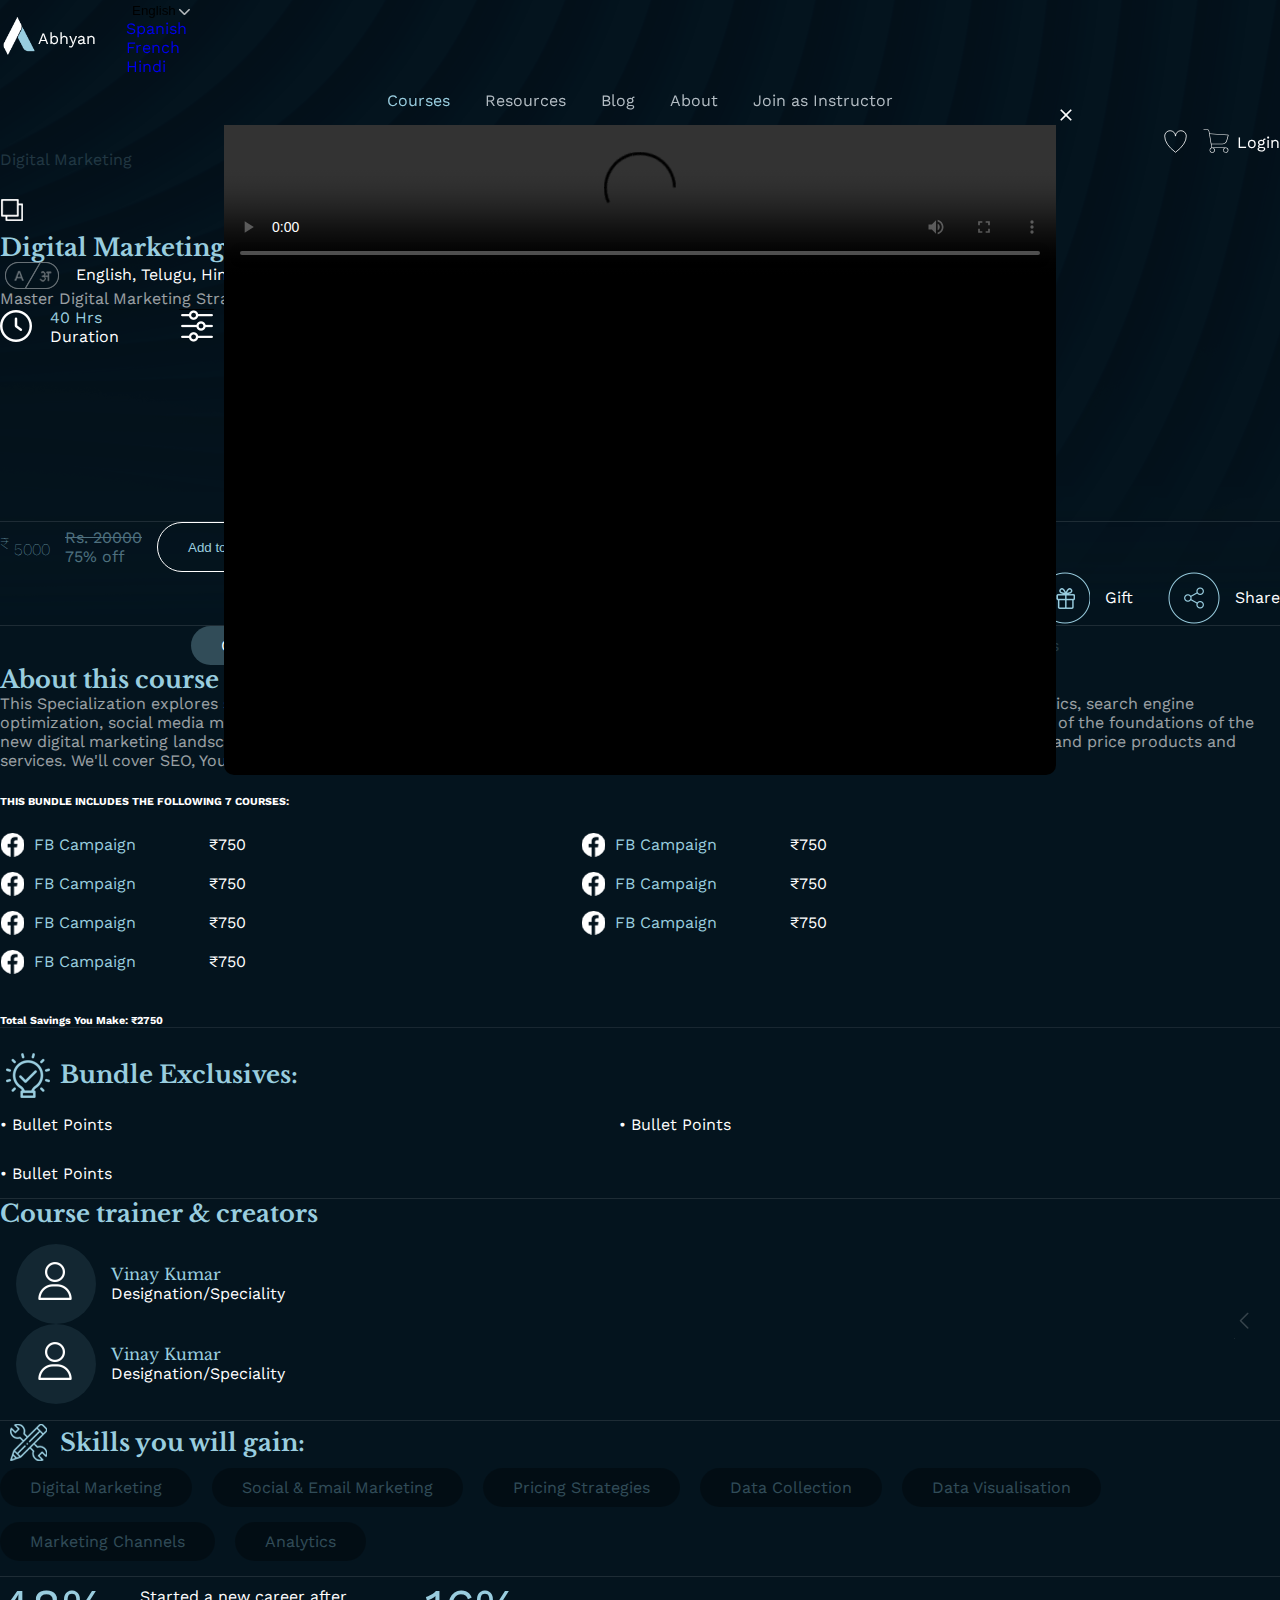
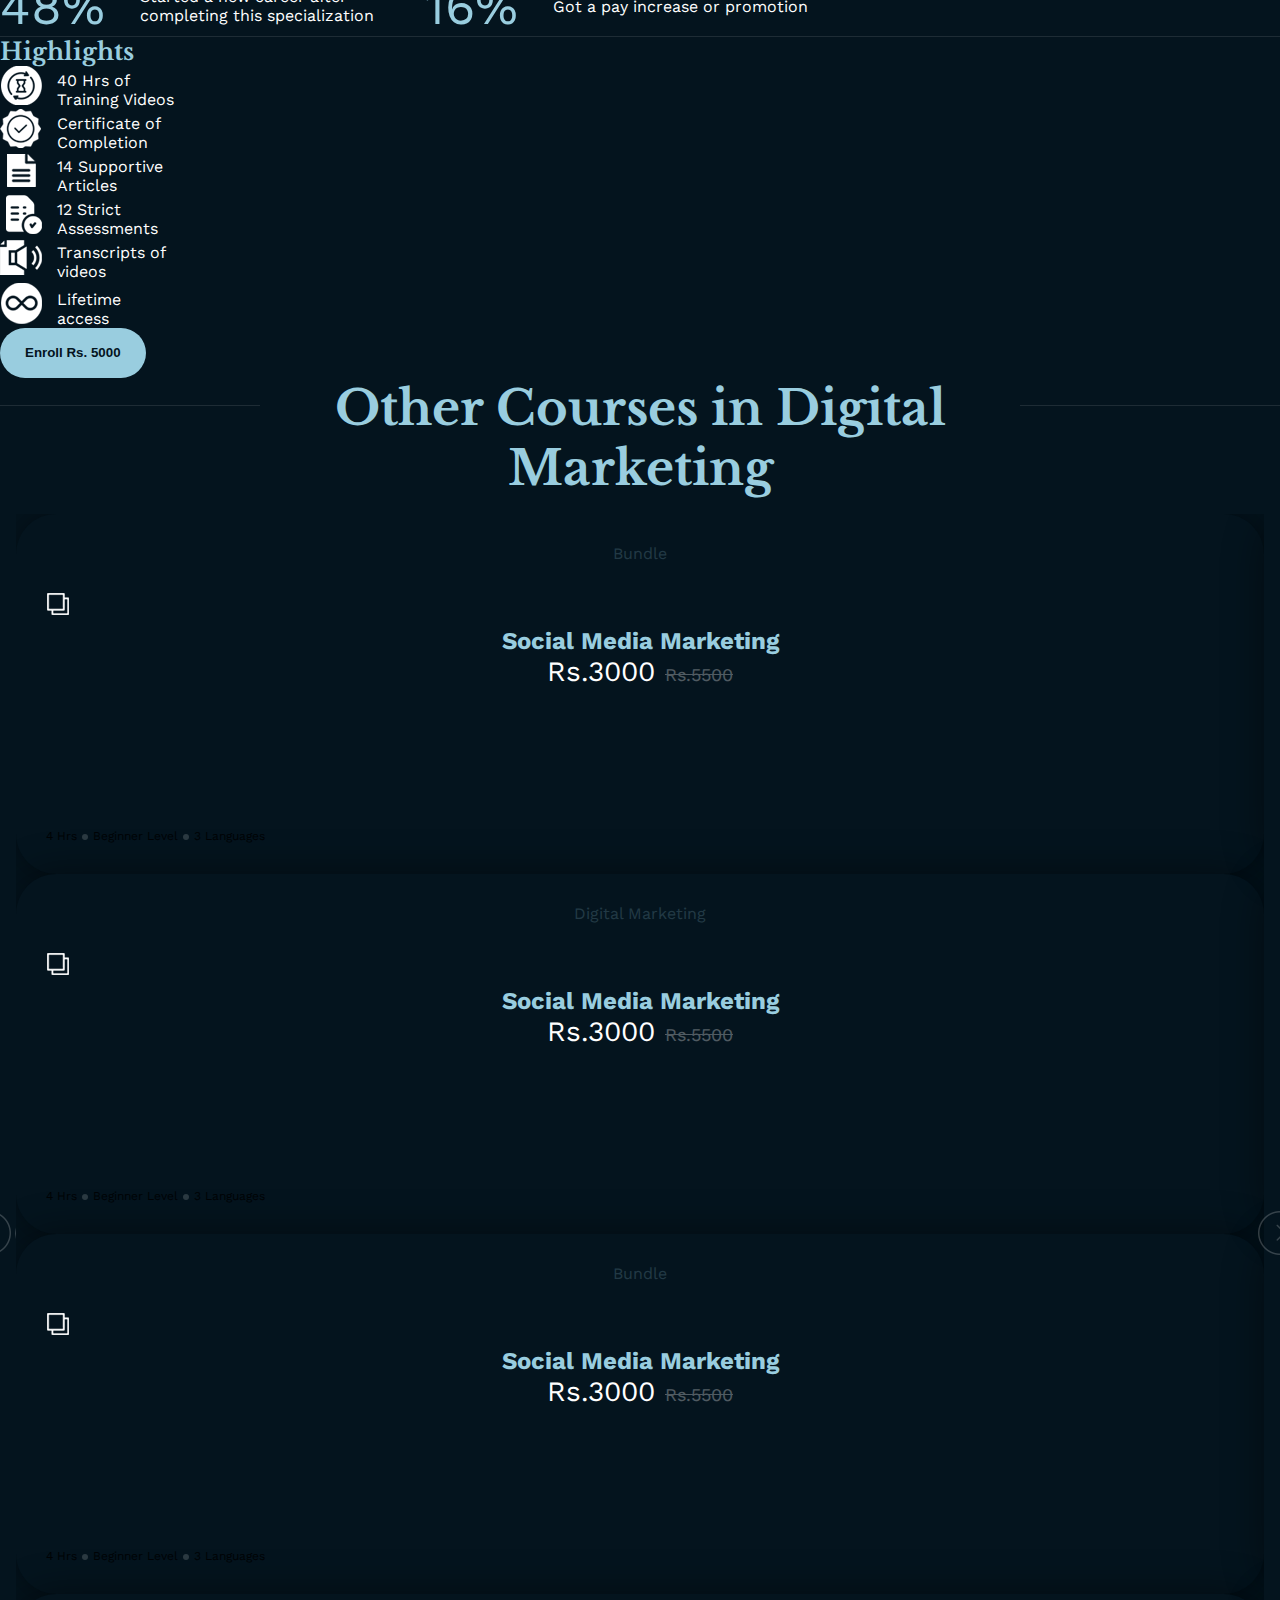
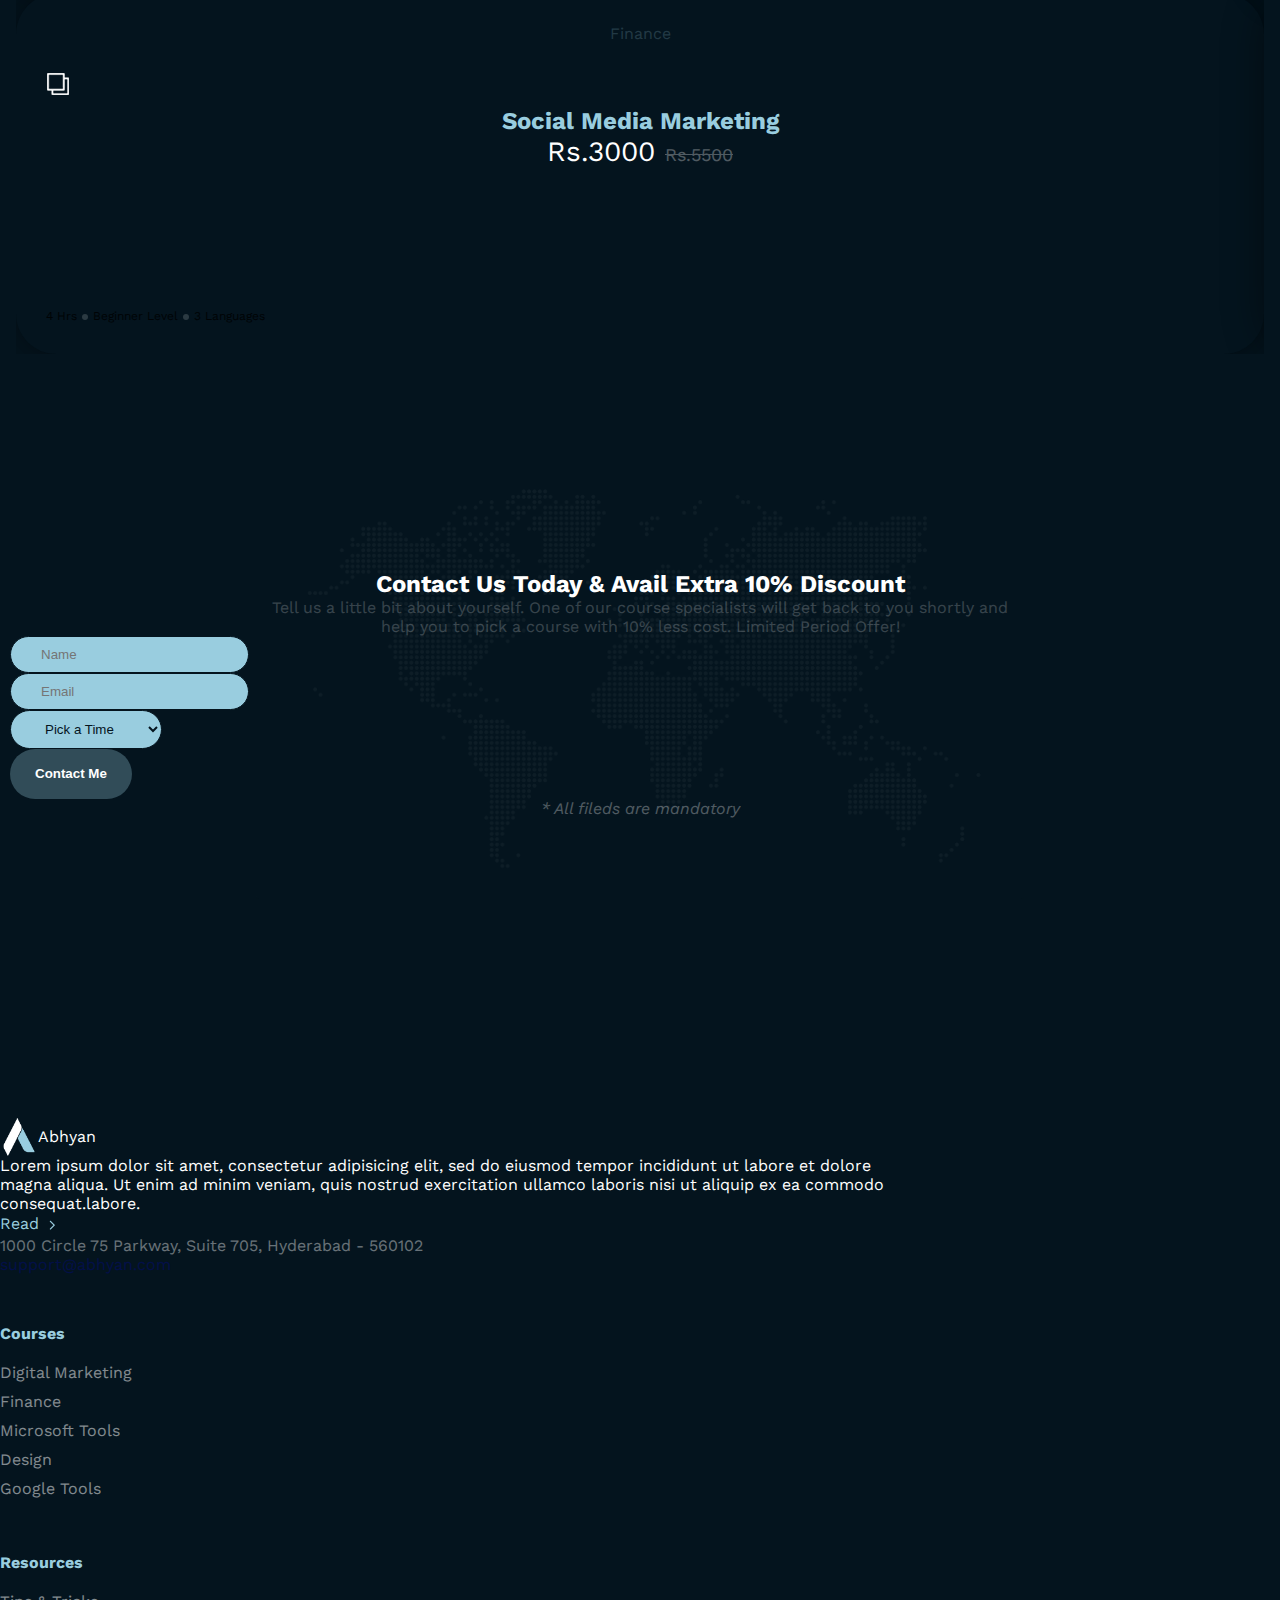
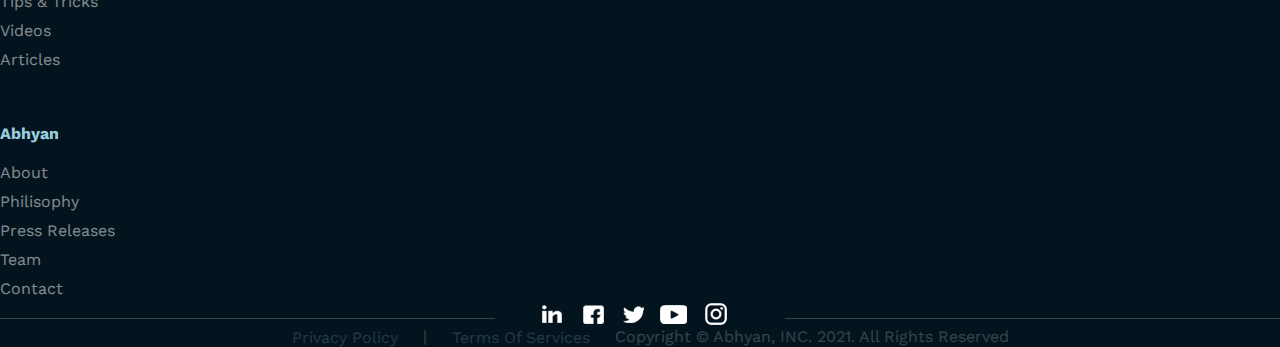
==== commit 9dac664d: "UI fixed" ====
--- a/CourseDetailsAndProfile.html
+++ b/CourseDetailsAndProfile.html
@@ -126,7 +126,7 @@
                     </div>
                 </div>
                 <div class="col-md-6  col-sm-12 ">
-                    <div class="ab-wathc-coures">
+                    <div class="ab-wathc-coures" onclick="vediobt()">
                         <img src="img/play.png" />
                         <span class="ab-color-dark">Watch Course Summary</span>
                     </div>
@@ -1767,6 +1767,25 @@
         </div>
     </section>
 
+
+    <!--video page-->
+  <section class="ab-video-page" id="_videoPupPup">
+    <a onclick="vediobt()" class="ab-close"><svg class="MuiSvgIcon-root MuiSvgIcon-fontSizeMedium css-wr8ge5"
+        focusable="false" aria-hidden="true" viewBox="0 0 24 24" data-testid="CloseIcon">
+        <path d="M19 6.41 17.59 5 12 10.59 6.41 5 5 6.41 10.59 12 5 17.59 6.41 19 12 13.41 17.59 19 19 17.59 13.41 12z">
+        </path>
+      </svg>
+    </a>
+    <div class="b-loginwrapper m-4">
+        <video width="100%" height="100%" controls>
+            <source src="https://www.w3schools.com/html/mov_bbb.mp4" type="video/mp4">
+            <source src="https://www.w3schools.com/html/mov_bbb.ogg" type="video/ogg">
+          Your browser does not support the video tag.
+          </video>
+    </div>
+  </section>
+  <div class="ab-bg-black" id="_videoPupPupBg" onclick="vediobt()"></div>
+
     <div class="ab-bg-black" id="_loginPupPupBg"></div>
     <script src="js/courseDetailsAndProfile.js"></script>
 </body>
--- a/css/custom.css
+++ b/css/custom.css
@@ -49,7 +49,7 @@
     outline: none !important;
     box-shadow: none;
     border-radius: 30px;
-    padding: 13px 30px;
+    padding: 13px 25px;
     height: 50px;
     font-weight: 600;
 }
@@ -1267,6 +1267,7 @@
 .ab-wathc-coures img{
     display: block;
     margin: auto;
+    cursor: pointer;
 }
 .ab-wathc-coures span{
     display: block;
@@ -1624,6 +1625,163 @@
 .loginm{
     display: none;
 }
+/*************************************
+shopping card
+************************************/
+.ab-shopping-card{
+    position: fixed;
+    top: 0;
+    right: 0;
+    width: 450px;
+    height: 100%;
+    background-color: #fff;
+    z-index: 99;
+    padding: 15px;
+}
+.ab-shoppingcard-icon{
+    text-align: center;
+}
+.ab-shoppingcard-content{
+    color: #030e15;
+    display: inline-block;
+    margin-left: 15px;
+}
+.ab-shoppingcard-item-add{
+    color: rgb(153, 205, 223);
+    display: inline-block;
+}
+.ab-shopping-item-courses
+{
+    border-top: 1px solid rgba(71,68,68,0.2);
+
+}
+.ab-shopping-card-close-icon{
+    width: 20px;
+    height: 20px;
+    position: absolute ;
+    right: 10px;
+    top: 10px;
+    cursor: pointer;
+}
+.ab-shopping-item-courses-header-wrapper .ab-exp-box-icon{
+    filter: invert();
+    padding: 0;
+    margin: 0;
+    display: inline-block;
+    vertical-align: middle;
+}
+.ab-exp-box-content{
+    color: rgb(0, 0, 0);
+}
+.ab-shopping-item-courses-header{
+    display: flex;
+    align-items: center;
+    margin: 0;
+}
+.ab-delete-icon{
+    float: right;
+}
+.ab-shopping-item-courses-header{
+    display: flex;
+    justify-content: space-between;
+}
+.ab-shopping-item-courses-title{
+    color: rgb(153, 205, 223);
+    font-size: 20px;
+}
+.ab-shopping-item-courses-content{
+    display: flex;
+    justify-content: space-between;
+}
+.ab-shopping-item-courses-prise{
+    color: rgb(0, 0, 0);
+}
+.ab-shopping-item-courses-prise span{
+    display: block;
+}
+.ab-shopping-item-courses-prise del{
+    display: block;
+    opacity: 0.6;
+}
+.ab-exp-box-footer-list li{
+    color: rgb(0, 0, 0);
+    opacity: 0.8;
+}
+.ab-shopping-item-courses .ab-exp-box-footer{
+    position: static;
+}
+.ab-footer-shopping-card{
+    position: absolute;
+    bottom: 0;
+    padding: 20px 10px;
+}
+.ab-apply-coupon-title{
+    width: 100%;
+    position: relative;
+    text-align: center;
+    font-weight: 600;
+    color: #000;
+    font-size: 24px;
+}
+
+.ab-apply-coupon-title {
+    width: 100%;
+    position: relative;
+    text-align: center;
+    font-weight: 600;
+}
+.ab-apply-coupon-title::after {
+    top: 50%;
+    right: 0;
+    width: 30%;
+    height: 2px;
+    content: "";
+    position: absolute;
+    background-color: #eee;
+}
+
+.ab-apply-coupon-title::before {
+    top: 50%;
+    left: 0;
+    width: 30%;
+    height: 2px;
+    content: "";
+    position: absolute;
+    background-color: #eee;
+}
+.ab-totalamout-Continue-Browsing {
+    text-align: center;
+}
+.ab-totalamout-Continue-Browsing .ab-outline-primary{
+    border:1px solid  #99cddf;
+}
+.ab-totalamout{
+    color: #000;
+    font-weight: 600;
+}
+.ab-totalamout-count{
+    color: #000;
+    text-align: right;
+    font-weight: 600;
+}
+.ab-video-page{
+    width: 65%;
+    min-height: 650px;
+    position: fixed;
+    top: 50%;
+    left: 50%;
+    transform: translate(-50%, -50%);
+    text-align: center;
+    z-index: 99;
+    border-radius: 10px;
+    background-color: #000000;
+}
+.ab-login-st{
+    display: flex;
+    justify-content: flex-end;
+    flex-wrap: nowrap;
+    align-items: center;
+}
 /*********************************
 Mobile section
 *********************************/
@@ -2041,6 +2199,19 @@
     .loginm{
         display: none;
     }
+    .ab-shopping-card {
+        width: 100%;
+    }
+    .ab-apply-coupon-title::before {
+        width: 20%;
+    }
+    .ab-apply-coupon-title::after {
+        width: 20%;
+    }
+    .ab-video-page {
+        width: 90%;
+        min-height: 120px;
+    }
  }
 
 /* // Medium devices (tablets, 768px and up) */
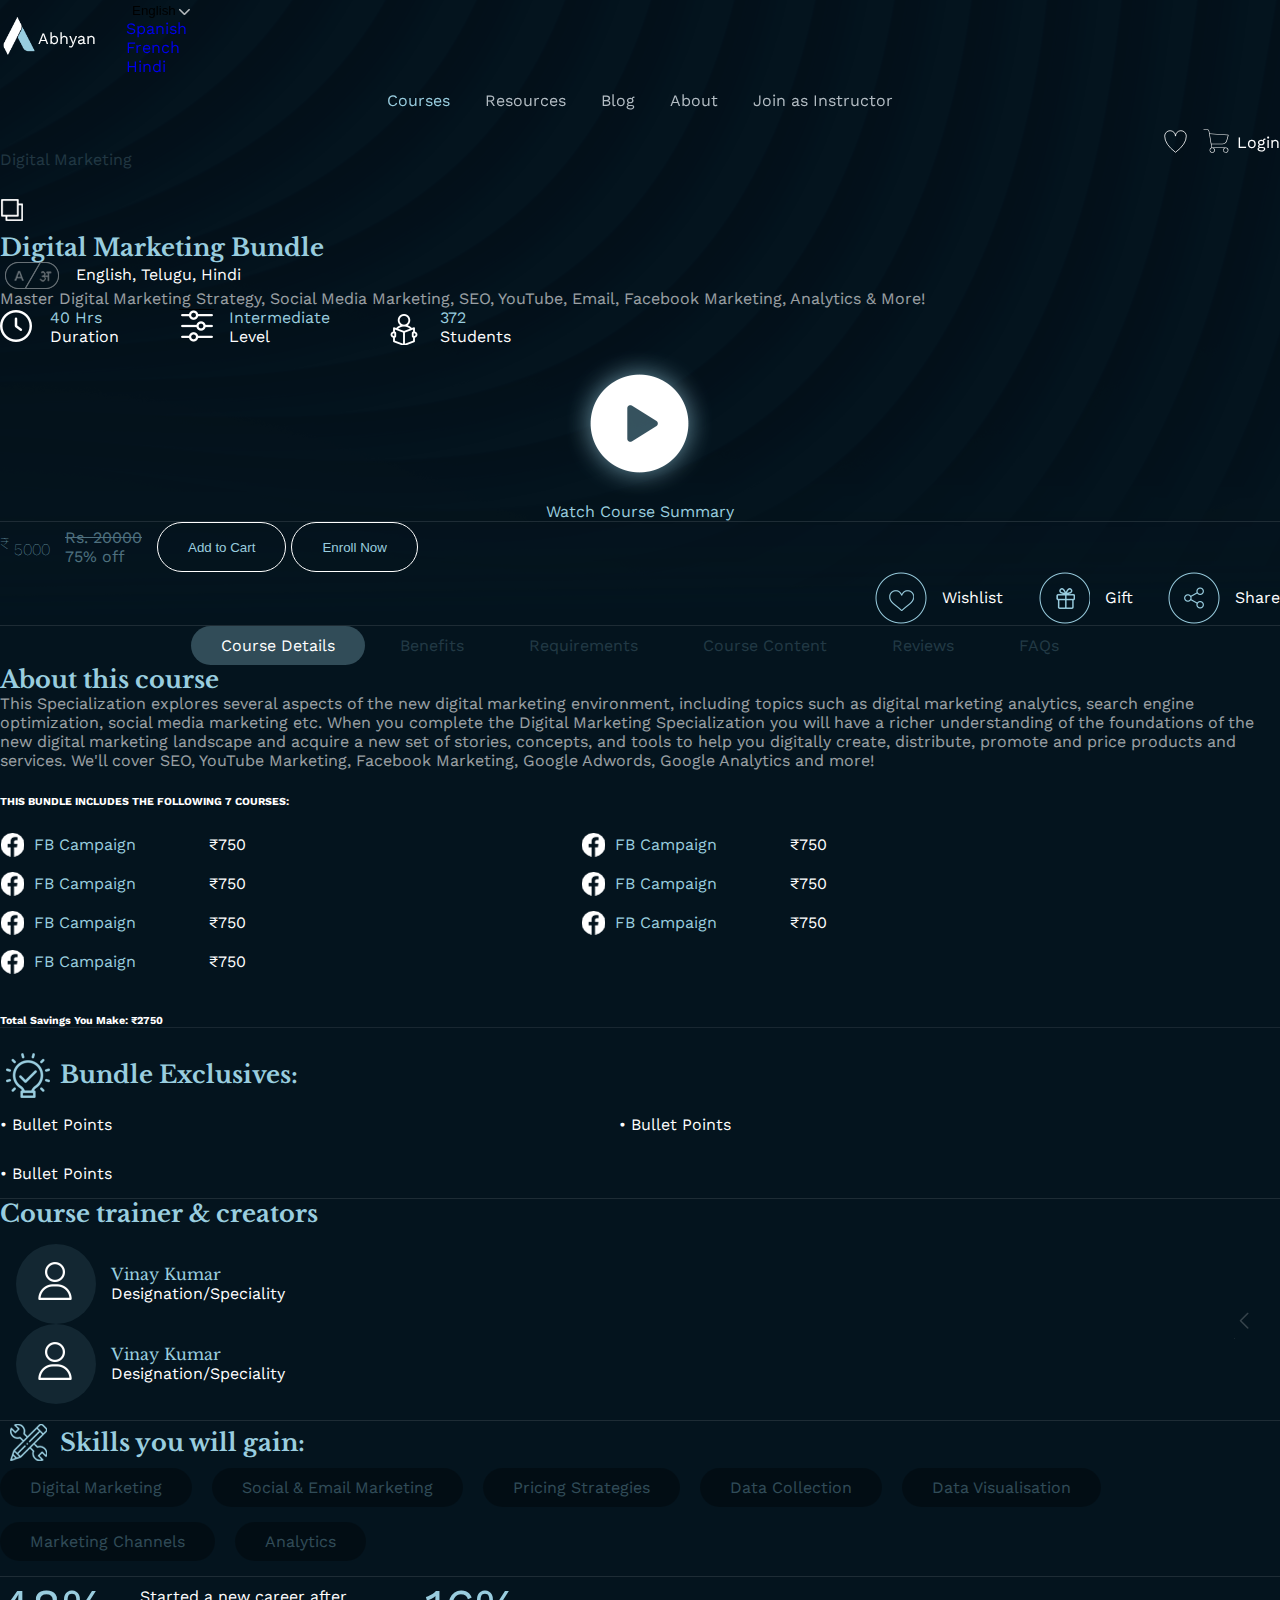
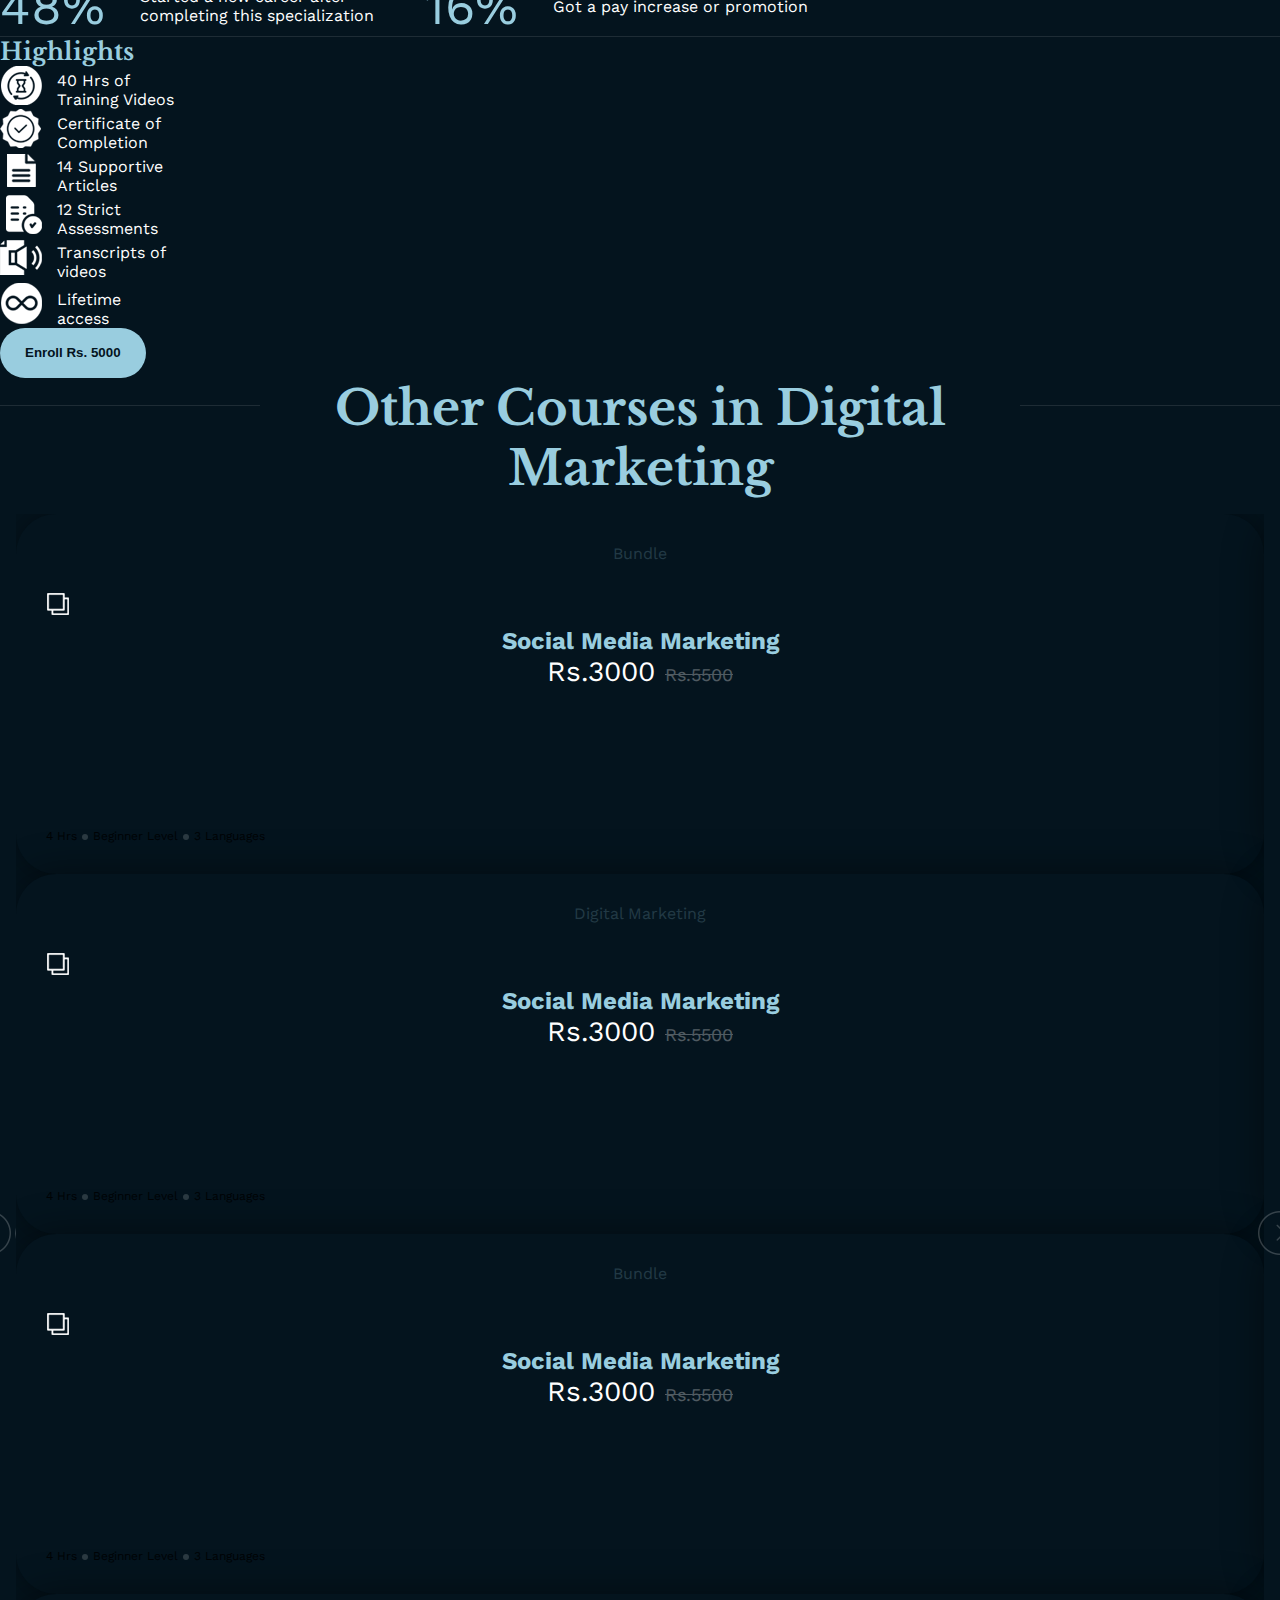
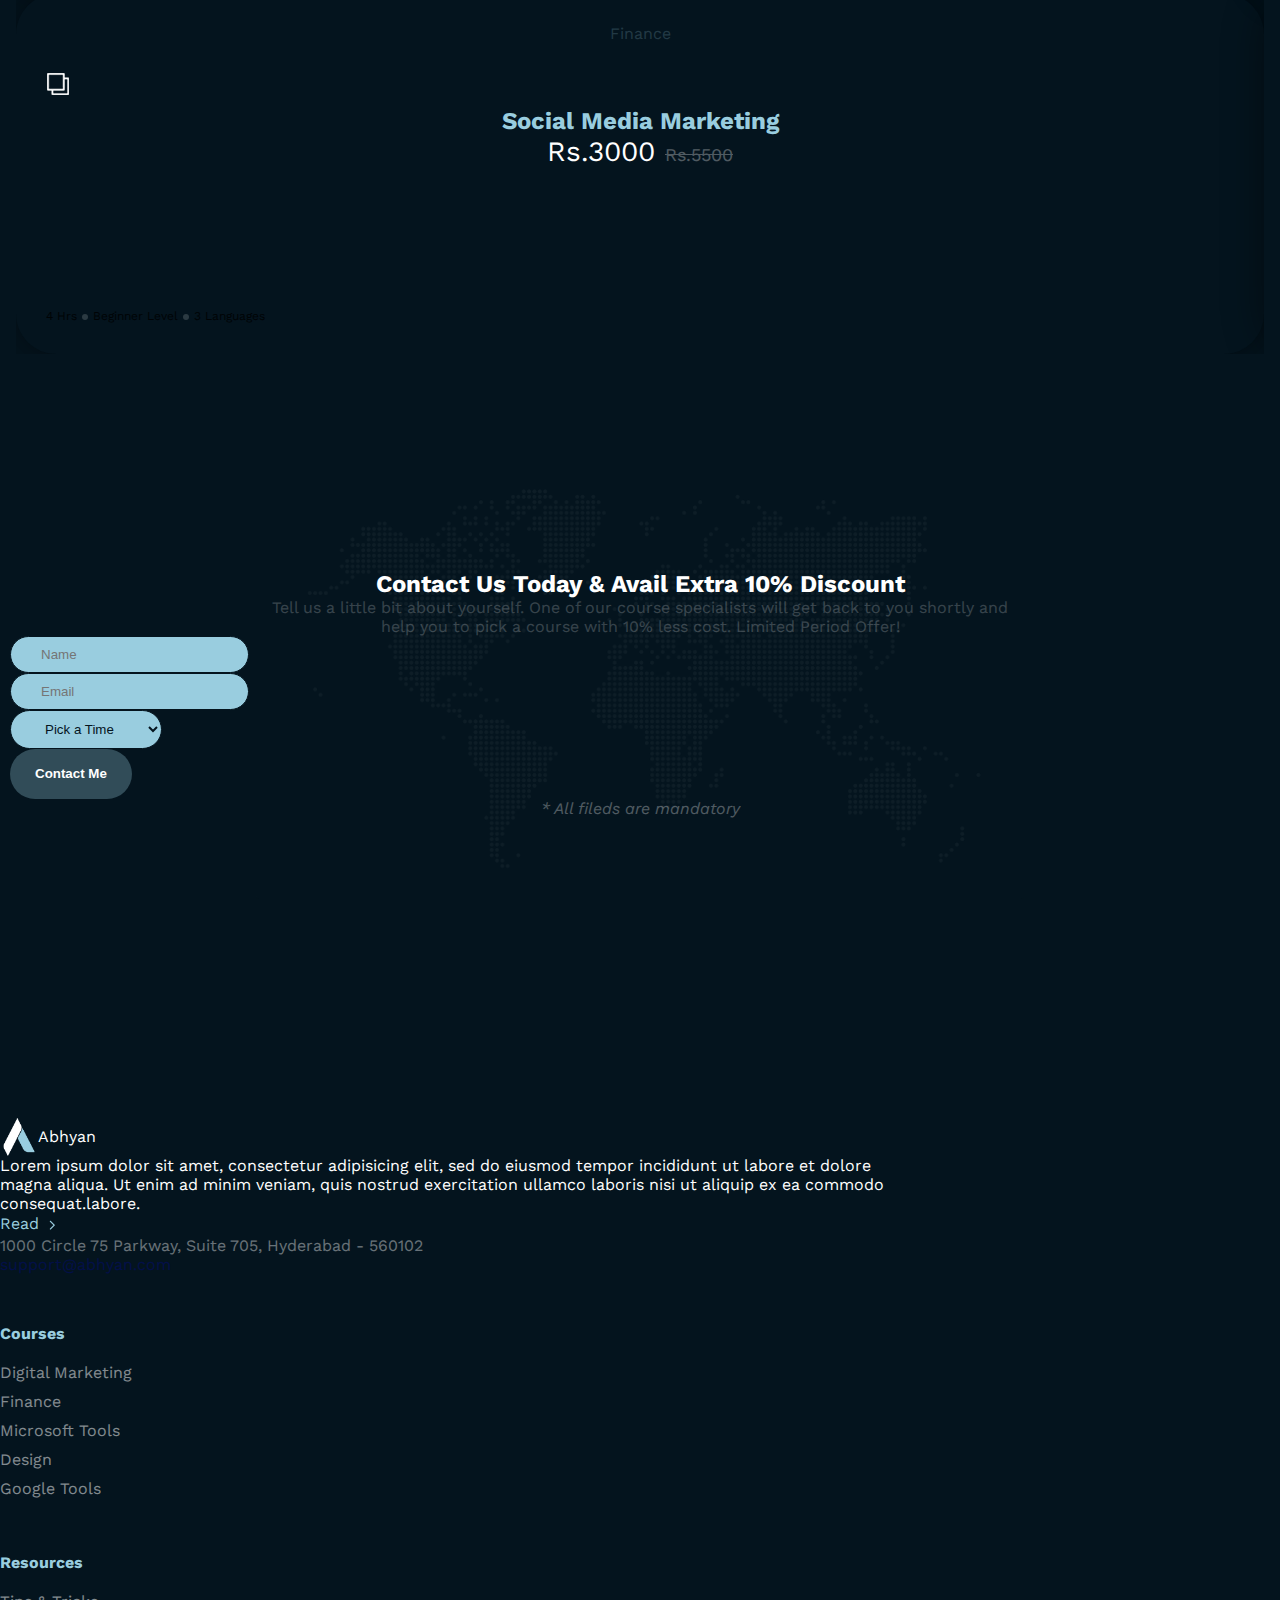
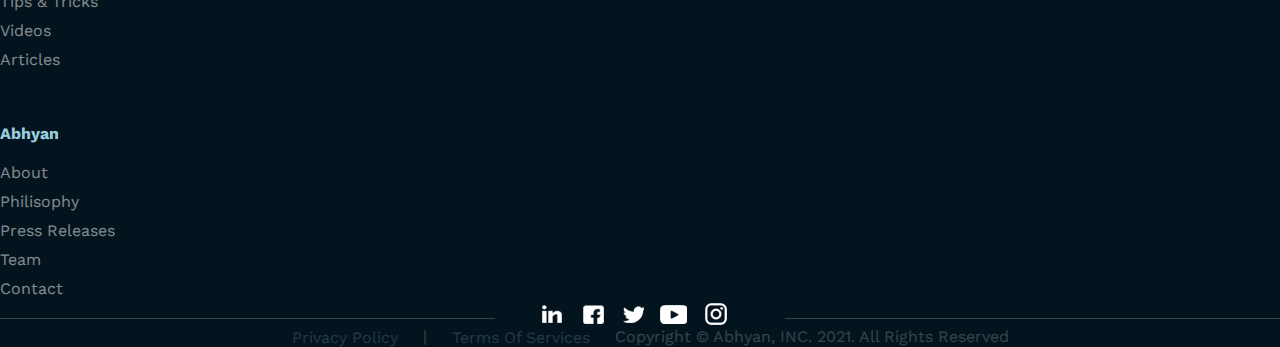
==== commit b6a3f516: "UI fixed" ====
--- a/CourseDetailsAndProfile.html
+++ b/CourseDetailsAndProfile.html
@@ -1769,7 +1769,7 @@
 
 
     <!--video page-->
-  <section class="ab-video-page" id="_videoPupPup">
+  <section class="ab-video-page" id="_videoPupPup" style="display: none;">
     <a onclick="vediobt()" class="ab-close"><svg class="MuiSvgIcon-root MuiSvgIcon-fontSizeMedium css-wr8ge5"
         focusable="false" aria-hidden="true" viewBox="0 0 24 24" data-testid="CloseIcon">
         <path d="M19 6.41 17.59 5 12 10.59 6.41 5 5 6.41 10.59 12 5 17.59 6.41 19 12 13.41 17.59 19 19 17.59 13.41 12z">
@@ -1777,7 +1777,7 @@
       </svg>
     </a>
     <div class="b-loginwrapper m-4">
-        <video width="100%" height="100%" controls>
+        <video width="100%" height="100%" controls id="_videoItem">
             <source src="https://www.w3schools.com/html/mov_bbb.mp4" type="video/mp4">
             <source src="https://www.w3schools.com/html/mov_bbb.ogg" type="video/ogg">
           Your browser does not support the video tag.
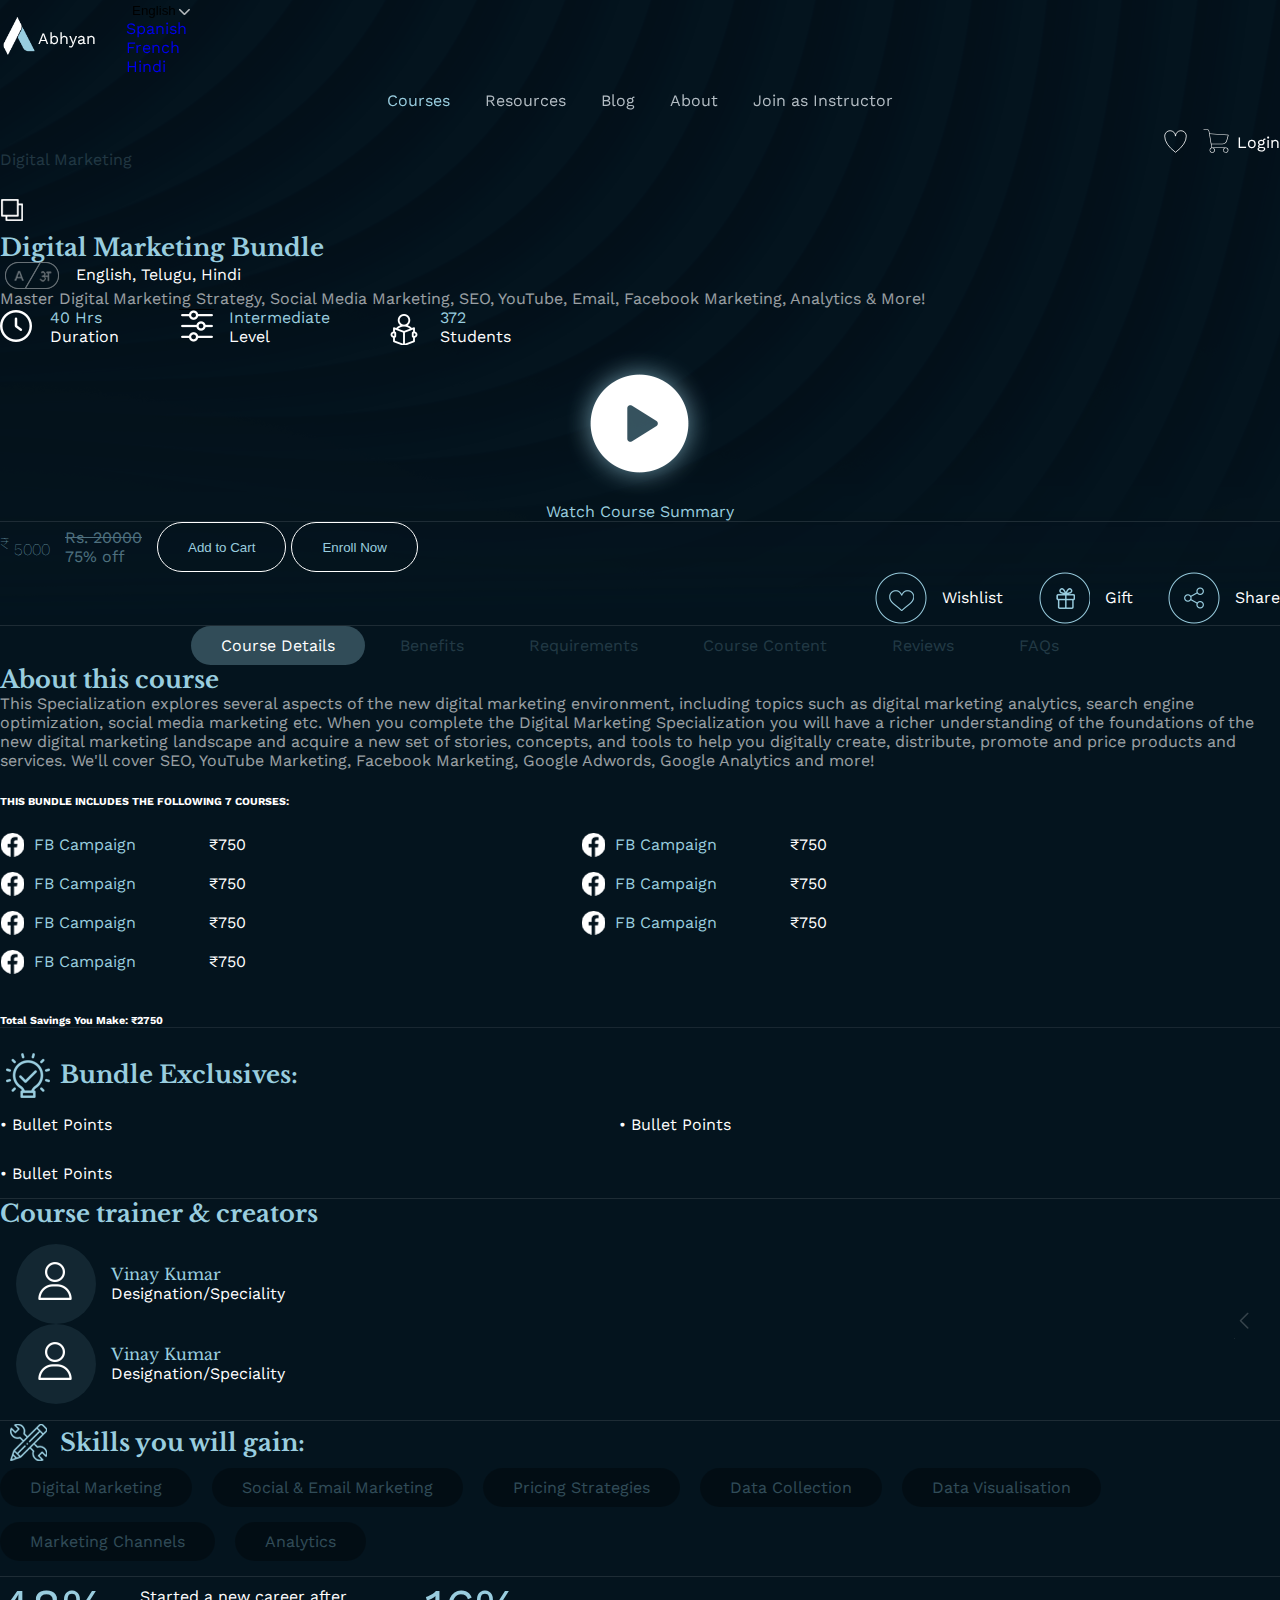
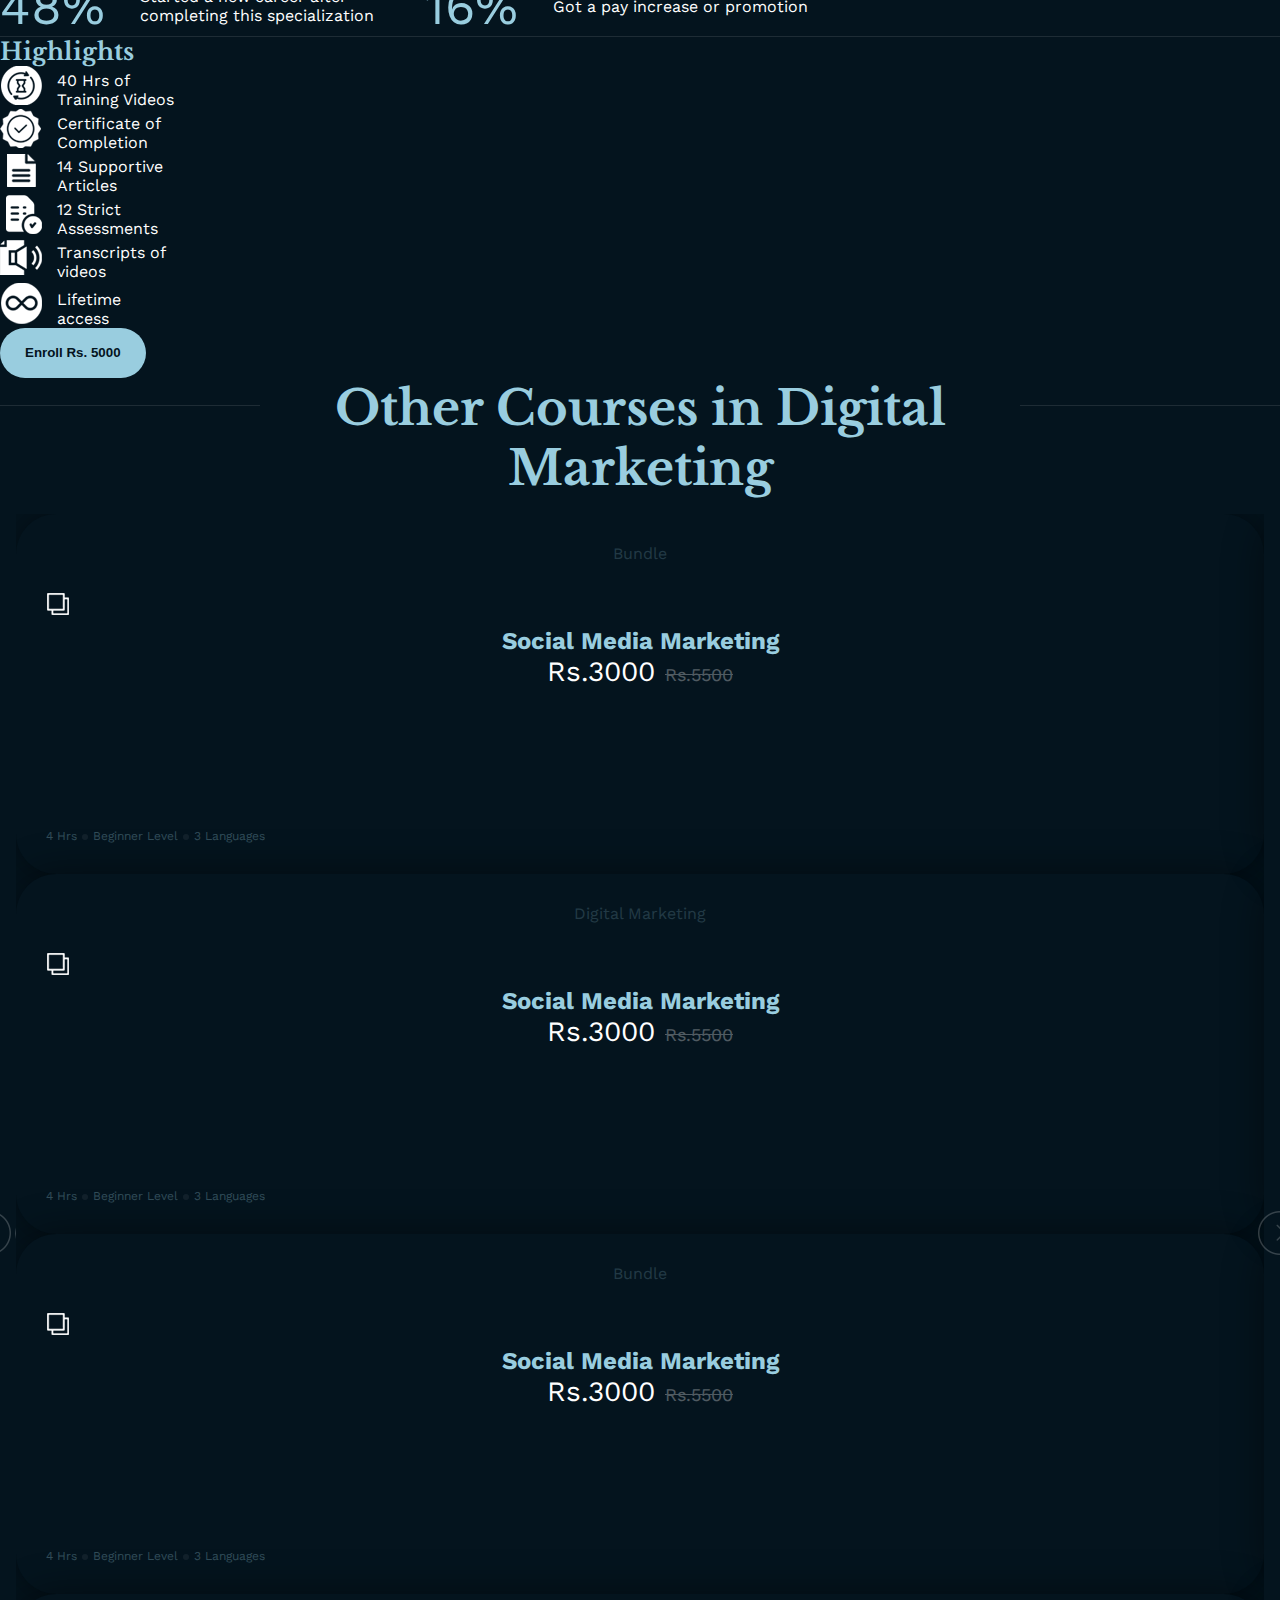
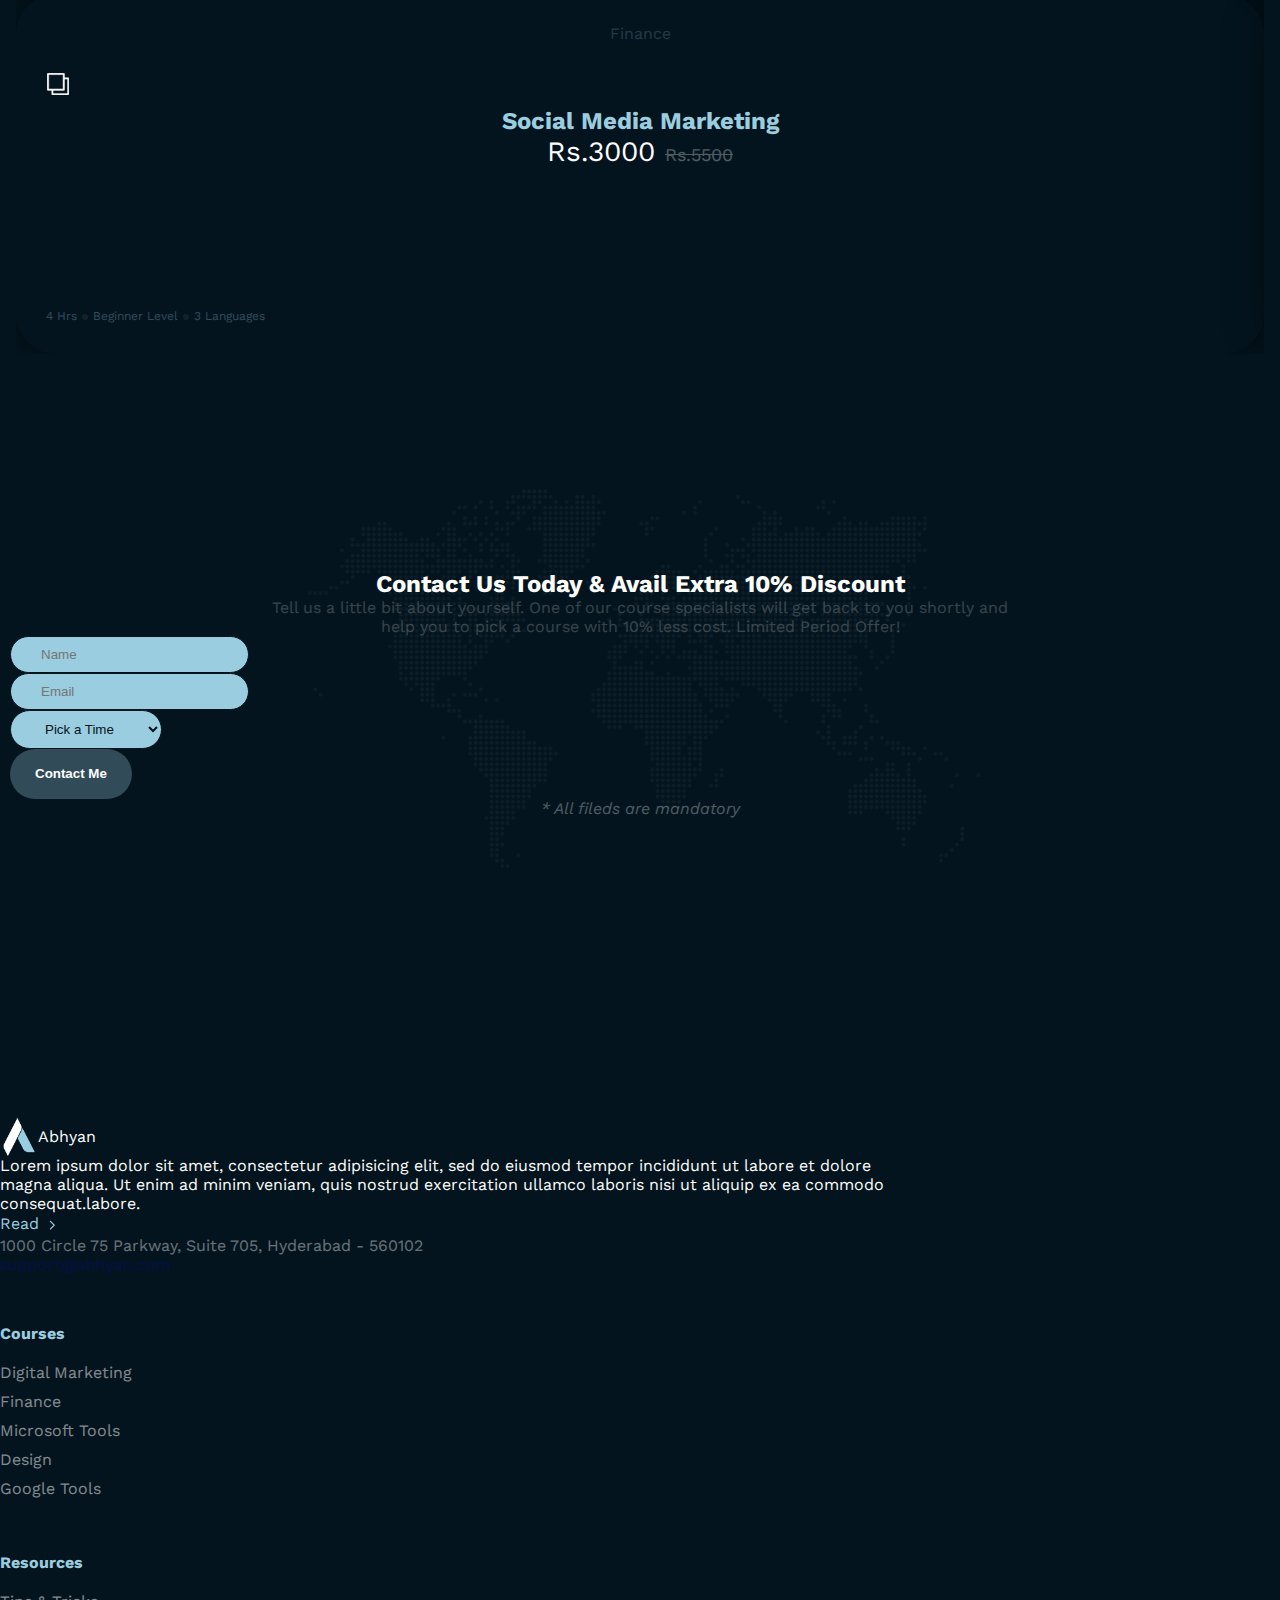
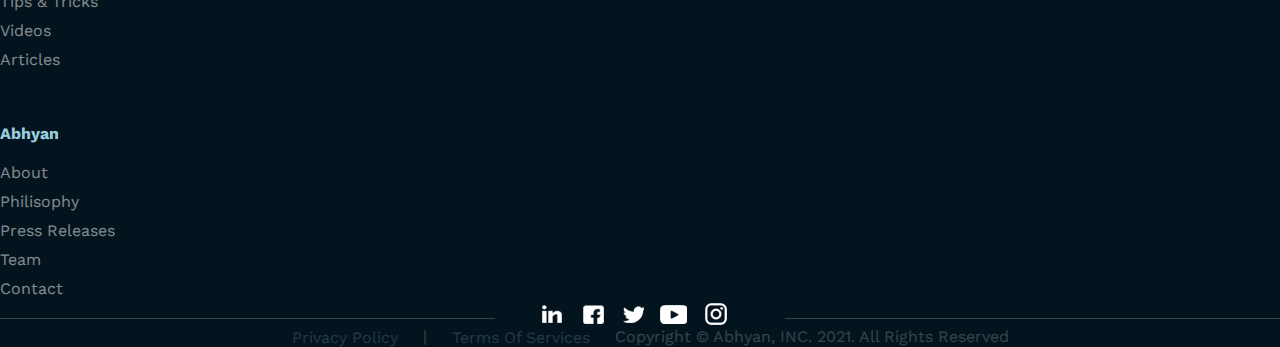
==== commit 98439c2f: "UI fixed" ====
--- a/CourseDetailsAndProfile.html
+++ b/CourseDetailsAndProfile.html
@@ -278,7 +278,7 @@
                                                         <li class="slide">
                                                             <div class="row ab-exp-out-tab gap1rp">
                                                                 <div class="col-md-6 col-sm-12">
-                                                                    <div class="ab-user-box">
+                                                                    <div class="ab-user-box" onclick="coursetrainer()">
                                                                         <div class="ab-user-icon-wrapper">
                                                                             <span
                                                                                 class="ab-user-icon ab-sprit-img"></span>
@@ -293,7 +293,7 @@
                                                                     </div>
                                                                 </div>
                                                                 <div class="col-md-6 col-sm-12">
-                                                                    <div class="ab-user-box">
+                                                                    <div class="ab-user-box"  onclick="coursetrainer()">
                                                                         <div class="ab-user-icon-wrapper">
                                                                             <span
                                                                                 class="ab-user-icon ab-sprit-img"></span>
@@ -312,7 +312,7 @@
                                                         <li class="slide">
                                                             <div class="row ab-exp-out-tab gap1rp">
                                                                 <div class="col-6">
-                                                                    <div class="ab-user-box">
+                                                                    <div class="ab-user-box"  onclick="coursetrainer()">
                                                                         <div class="ab-user-icon-wrapper">
                                                                             <span
                                                                                 class="ab-user-icon ab-sprit-img"></span>
@@ -327,7 +327,7 @@
                                                                     </div>
                                                                 </div>
                                                                 <div class="col-6">
-                                                                    <div class="ab-user-box">
+                                                                    <div class="ab-user-box" onclick="coursetrainer()">
                                                                         <div class="ab-user-icon-wrapper">
                                                                             <span
                                                                                 class="ab-user-icon ab-sprit-img"></span>
@@ -346,7 +346,7 @@
                                                         <li class="slide">
                                                             <div class="row ab-exp-out-tab gap1rp">
                                                                 <div class="col-6">
-                                                                    <div class="ab-user-box">
+                                                                    <div class="ab-user-box"  onclick="coursetrainer()">
                                                                         <div class="ab-user-icon-wrapper">
                                                                             <span
                                                                                 class="ab-user-icon ab-sprit-img"></span>
@@ -361,7 +361,7 @@
                                                                     </div>
                                                                 </div>
                                                                 <div class="col-6">
-                                                                    <div class="ab-user-box">
+                                                                    <div class="ab-user-box"  onclick="coursetrainer()">
                                                                         <div class="ab-user-icon-wrapper">
                                                                             <span
                                                                                 class="ab-user-icon ab-sprit-img"></span>
@@ -1786,6 +1786,45 @@
   </section>
   <div class="ab-bg-black" id="_videoPupPupBg" onclick="vediobt()"></div>
 
+
+    <!--Course trainer & createors popup -->
+    <section class="ab-login-page ab-Course-trainer-createors-poppup"  id="_courseTrainer" style="display: none;">
+        <a onclick="coursetrainer()" class="ab-close"><svg class="MuiSvgIcon-root MuiSvgIcon-fontSizeMedium css-wr8ge5"
+                focusable="false" aria-hidden="true" viewBox="0 0 24 24" data-testid="CloseIcon">
+                <path
+                    d="M19 6.41 17.59 5 12 10.59 6.41 5 5 6.41 10.59 12 5 17.59 6.41 19 12 13.41 17.59 19 19 17.59 13.41 12z">
+                </path>
+            </svg></a>
+        <div class="b-loginwrapper m-4">
+            <div class="container-fluid">
+                <div class="row">
+                    <div class="col-12">
+                        <div class="ab-user-box" >
+                            <div class="ab-user-icon-wrapper">
+                                <span class="ab-user-icon ab-sprit-img"></span>
+                            </div>
+                            <div class="ab-user-content ">
+                                <span class="ab-user-content-name ab-title ab-color-dark fs-3">Vinay
+                                    Kumar</span>
+                                <span class="ab-user-content-des">Designation/Speciality</span>
+                            </div>
+                        </div>
+                        <div class="ab-Course-trainer-createors-points py-2 my-4" >
+                            4.2 Instructor Rating  |  1,290 Reviews  |  127,267 Students  |  32 Courses
+                        </div>
+                        <div class="ab-content ab-content-trainer-createors-popup">
+                            Hello, My name is Anand. I currently work as a full-stack web developer. I have experience in development of Web Applications and Business Intelligence. I have worked on technologies such as .NET, Angular, React JS, Vue JS, SSIS and Power BI. I create programming tutorial videos in my free time.
+
+                            <a class="ab-read-more my-4" href="courseTrainerCreators.html">Read More </a> 
+                        </div>
+                    </div>
+                </div>
+            </div>
+        </div>
+    </section>
+
+
+
     <div class="ab-bg-black" id="_loginPupPupBg"></div>
     <script src="js/courseDetailsAndProfile.js"></script>
 </body>
--- a/css/custom.css
+++ b/css/custom.css
@@ -1202,6 +1202,12 @@
 .ab-Students{
     background-position: -2px -1112px;
 }
+.ab-Courses{
+    background-position: -2px -2307px;
+}
+.ab-Student-Feedbacks{
+    background-position: -2px -2356px;
+}
 .ab-courseDetails-footer{
     display: flex;
     gap: 15px;
@@ -1276,6 +1282,11 @@
 .ab-user-box{
     display: flex;
     align-items: center;
+    color: #ffffff !important; 
+   
+}
+.ab-cousre-trainer-and-creators .ab-user-box{
+    cursor: pointer;
 }
 .ab-user-icon-wrapper{
     width: 80px;
@@ -1625,6 +1636,12 @@
 .loginm{
     display: none;
 }
+.ab-justify-content-between{
+    justify-content: space-between;
+}
+.ab-footercourseTraind{
+    text-align: center;
+}
 /*************************************
 shopping card
 ************************************/
@@ -1703,7 +1720,7 @@
     display: block;
     opacity: 0.6;
 }
-.ab-exp-box-footer-list li{
+.ab-shopping-card .ab-exp-box-footer-list li{
     color: rgb(0, 0, 0);
     opacity: 0.8;
 }
@@ -1782,6 +1799,68 @@
     flex-wrap: nowrap;
     align-items: center;
 }
+.form-check-input:checked[type=radio]{
+    filter: invert();
+}
+/*************************************
+Course trainer & createors
+************************************/
+.ab-courseTrainer-son{
+    text-align: center;
+}
+
+.ab-courseTrainerCreators-user-icon img{
+    display: block;
+    margin: auto;
+    cursor: pointer;
+    width: 230px;
+}
+.ab-courseTrainerCreators-user-icon span{
+    display: block;
+    text-align: center;
+}
+.ab-back-to-courser-arrow {
+    background-position: -12px -637px;
+    opacity: 1;
+    display: inline-block;
+    height: 23px;
+    width: 30px;
+    vertical-align: middle;
+}
+.ab-exp-box-tab-content-trainer{
+    color: #fff !important;
+    opacity: 1;
+}
+.ab-courseTrainerCreators-content{
+    color: #fff;    
+    opacity: 0.2;
+}
+
+.ab-Course-trainer-createors-poppup{
+    width: 35%;
+}
+.ab-content-trainer-createors-popup{
+    text-align: left;
+    color: #04141e;
+    opacity: 1;
+}
+.ab-Course-trainer-createors-poppup .ab-user-content-name{
+    color: #04141e;
+    font-weight: 600;
+}
+.ab-Course-trainer-createors-poppup .ab-user-content-des{
+    color: #04141e;
+}
+.ab-Course-trainer-createors-points{
+    border-top: 1px solid #04141e;
+    border-bottom: 1px solid #04141e;
+    color: #04141e;
+}
+.ab-read-more{
+    display: block;
+    font-weight: 600;
+    color: #04141e;
+}
 /*********************************
 Mobile section
 *********************************/
@@ -2212,6 +2291,19 @@
         width: 90%;
         min-height: 120px;
     }
+
+    .ab-courseTrainerCreators-user-icon span {
+        display: block;
+        text-align: center;
+        background-color: #99cddf;
+        border: 1px solid #99cddf;
+        border-radius: 50px;
+        padding: 10px;
+        color: #000;
+    }
+    .ab-courseTrainerCreators-user-icon img, .ab-Intermediate-m {
+        display: none;
+    }
  }
 
 /* // Medium devices (tablets, 768px and up) */
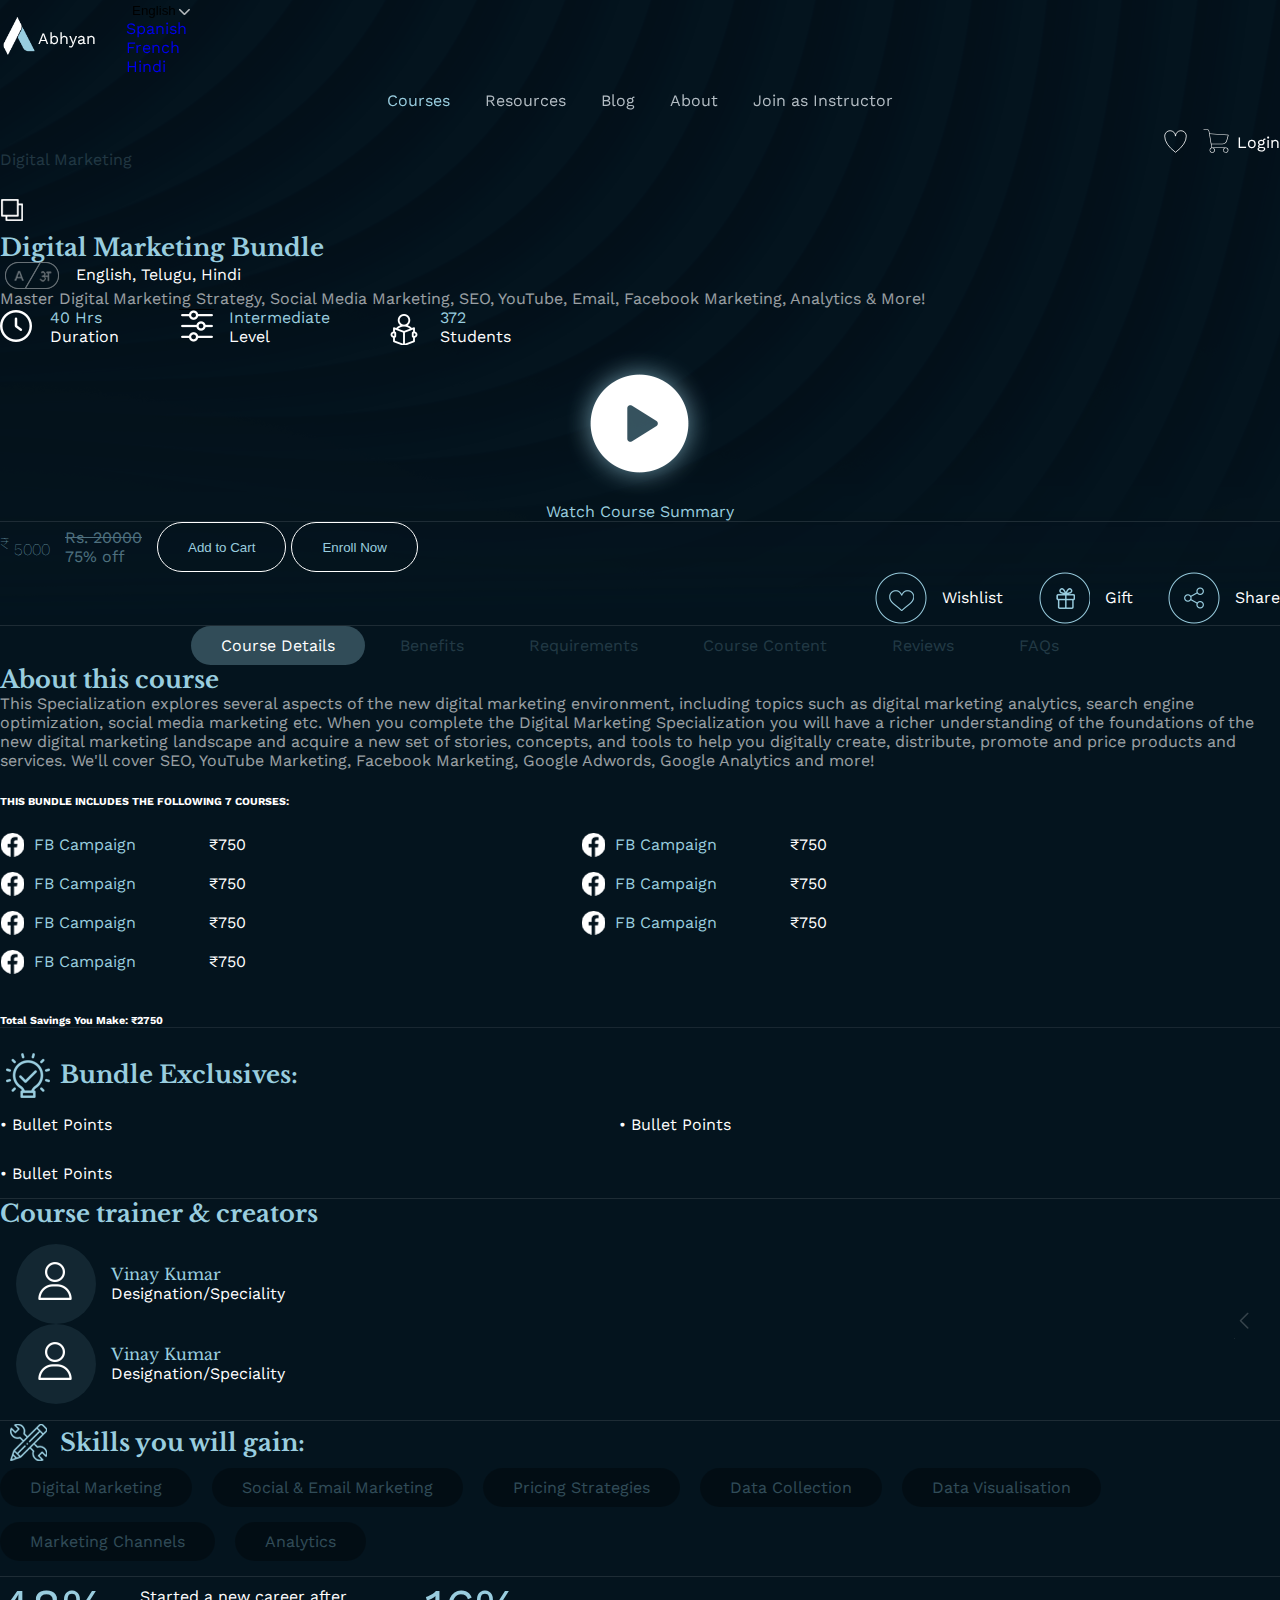
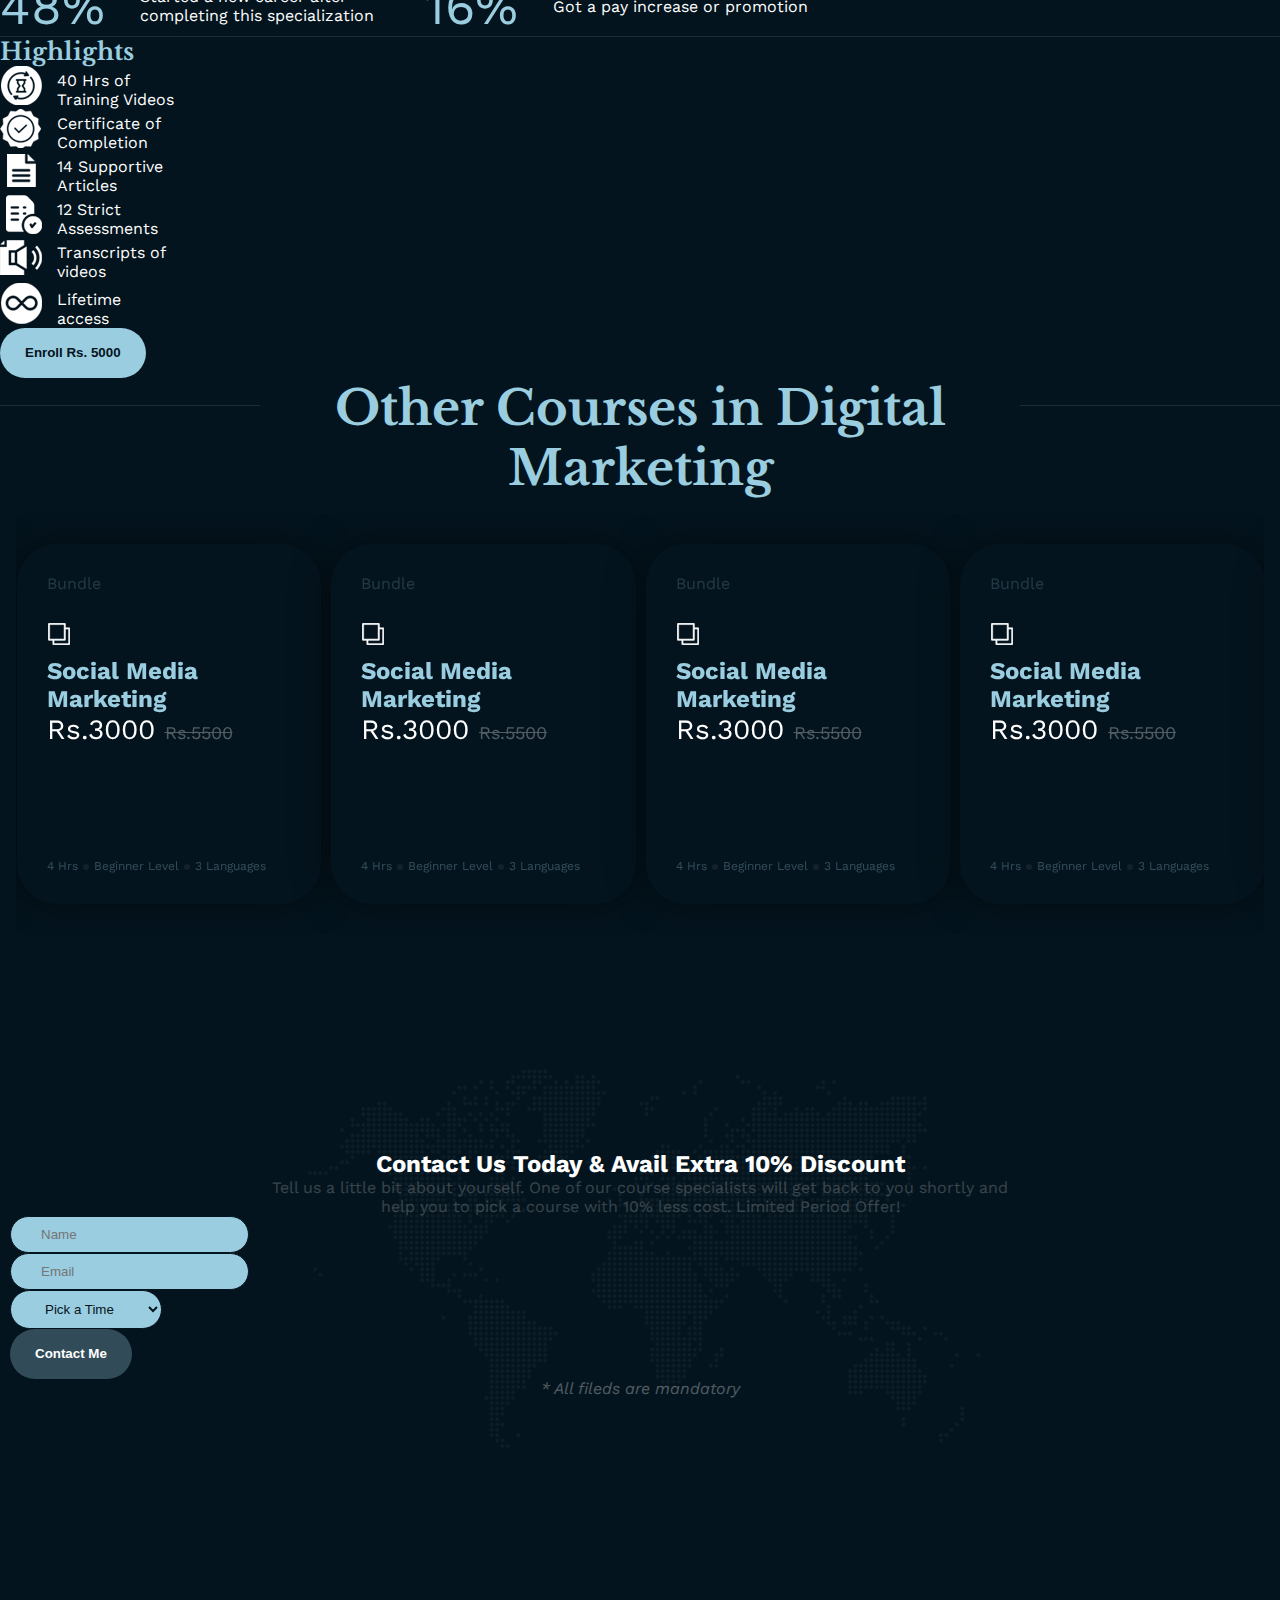
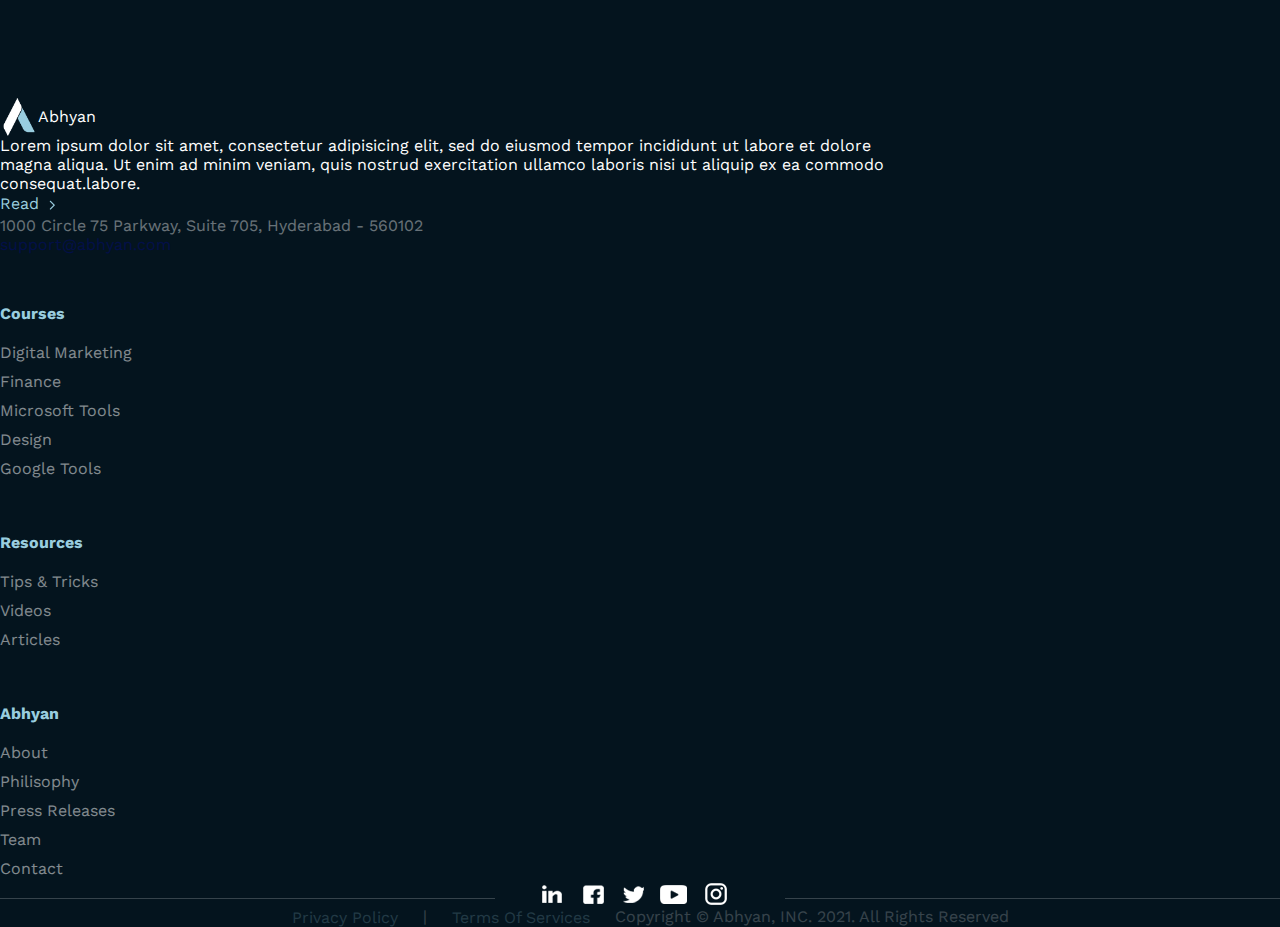
==== commit f24f5c88: "UI fixed" ====
--- a/CourseDetailsAndProfile.html
+++ b/CourseDetailsAndProfile.html
@@ -17,6 +17,14 @@
     <link href="https://fonts.googleapis.com/css2?family=Libre+Baskerville:ital,wght@0,400;0,700;1,400&display=swap"
         rel="stylesheet">
     <link rel="icon" type="image/x-icon" href="/img/favicon.ico">
+
+        <!-- Stylesheets -->
+    <link rel="stylesheet" href="css/owl.carousel.min.css">
+    <link rel="stylesheet" href="css/owl.theme.default.min.css">
+
+    <!-- javascript -->
+    <script src="js/jquery.min.js"></script>
+    <script src="js/owl.carousel.js"></script>
 
 </head>
 
@@ -1221,262 +1229,188 @@
             <div class="row ab-text-center my-4">
                 <div class="col">
                     <div class="slider-wrapper">
-                        <a class="slide-arrow ab-sprit-img slide-arrow-next" onclick="nextBtn(event)"></a>
-                        <ul class="slides-container py-5 c">
-                            <li class="slide">
-                                <div class="row ab-exp-out-tab gap1rp">
-                                    <div class="col-md-3 col-sm-12">
-                                        <div class="ab-exp-box">
-                                            <span class="ab-exp-box-tab-content">Bundle</span>
-                                            <spna class="ab-exp-box-icon ab-sprit-img"></spna>
-                                            <h3 class="ab-exp-box-title">Social Media Marketing</h3>
-                                            <div class="ab-exp-box-prize">
-                                                <span class="ab-main-prize">Rs.3000 </span>
-                                                <del class="ab-delelt-prize">Rs.5500</del>
-                                            </div>
-                                            <div class="ab-exp-box-footer">
-                                                <ul class="ab-exp-box-footer-list">
-                                                    <li>4 Hrs</li>
-                                                    <li><span class="ab-space-dot"></span></li>
-                                                    <li>Beginner Level</li>
-                                                    <li><span class="ab-space-dot"></span></li>
-                                                    <li>3 Languages</li>
-                                                </ul>
-                                            </div>
-                                        </div>
-                                    </div>
-                                    <div class="col-md-3 col-sm-12">
-                                        <div class="ab-exp-box">
-                                            <span class="ab-exp-box-tab-content">Digital Marketing</span>
-                                            <spna class="ab-exp-box-icon ab-sprit-img"></spna>
-                                            <h3 class="ab-exp-box-title">Social Media Marketing</h3>
-                                            <div class="ab-exp-box-prize">
-                                                <span class="ab-main-prize">Rs.3000 </span>
-                                                <del class="ab-delelt-prize">Rs.5500</del>
-                                            </div>
-                                            <div class="ab-exp-box-footer">
-                                                <ul class="ab-exp-box-footer-list">
-                                                    <li>4 Hrs</li>
-                                                    <li><span class="ab-space-dot"></span></li>
-                                                    <li>Beginner Level</li>
-                                                    <li><span class="ab-space-dot"></span></li>
-                                                    <li>3 Languages</li>
-                                                </ul>
-                                            </div>
-                                        </div>
-                                    </div>
-                                    <div class="col-md-3 col-sm-12">
-                                        <div class="ab-exp-box">
-                                            <span class="ab-exp-box-tab-content">Bundle</span>
-                                            <spna class="ab-exp-box-icon ab-sprit-img"></spna>
-                                            <h3 class="ab-exp-box-title">Social Media Marketing</h3>
-                                            <div class="ab-exp-box-prize">
-                                                <span class="ab-main-prize">Rs.3000 </span>
-                                                <del class="ab-delelt-prize">Rs.5500</del>
-                                            </div>
-                                            <div class="ab-exp-box-footer">
-                                                <ul class="ab-exp-box-footer-list">
-                                                    <li>4 Hrs</li>
-                                                    <li><span class="ab-space-dot"></span></li>
-                                                    <li>Beginner Level</li>
-                                                    <li><span class="ab-space-dot"></span></li>
-                                                    <li>3 Languages</li>
-                                                </ul>
-                                            </div>
-                                        </div>
-                                    </div>
-                                    <div class="col-md-3 col-sm-12">
-                                        <div class="ab-exp-box">
-                                            <span class="ab-exp-box-tab-content">Finance</span>
-                                            <spna class="ab-exp-box-icon ab-sprit-img"></spna>
-                                            <h3 class="ab-exp-box-title">Social Media Marketing</h3>
-                                            <div class="ab-exp-box-prize">
-                                                <span class="ab-main-prize">Rs.3000 </span>
-                                                <del class="ab-delelt-prize">Rs.5500</del>
-                                            </div>
-                                            <div class="ab-exp-box-footer">
-                                                <ul class="ab-exp-box-footer-list">
-                                                    <li>4 Hrs</li>
-                                                    <li><span class="ab-space-dot"></span></li>
-                                                    <li>Beginner Level</li>
-                                                    <li><span class="ab-space-dot"></span></li>
-                                                    <li>3 Languages</li>
-                                                </ul>
-                                            </div>
-                                        </div>
-                                    </div>
-                                </div>
-                            </li>
-                            <li class="slide">
-                                <div class="row ab-exp-out-tab gap1rp">
-                                    <div class="col-md-3 col-sm-12">
-                                        <div class="ab-exp-box">
-                                            <span class="ab-exp-box-tab-content">Bundle</span>
-                                            <spna class="ab-exp-box-icon ab-sprit-img"></spna>
-                                            <h3 class="ab-exp-box-title">Social Media Marketing</h3>
-                                            <div class="ab-exp-box-prize">
-                                                <span class="ab-main-prize">Rs.3000 </span>
-                                                <del class="ab-delelt-prize">Rs.5500</del>
-                                            </div>
-                                            <div class="ab-exp-box-footer">
-                                                <ul class="ab-exp-box-footer-list">
-                                                    <li>4 Hrs</li>
-                                                    <li><span class="ab-space-dot"></span></li>
-                                                    <li>Beginner Level</li>
-                                                    <li><span class="ab-space-dot"></span></li>
-                                                    <li>3 Languages</li>
-                                                </ul>
-                                            </div>
-                                        </div>
-                                    </div>
-                                    <div class="col-md-3 col-sm-12">
-                                        <div class="ab-exp-box">
-                                            <span class="ab-exp-box-tab-content">Bundle</span>
-                                            <spna class="ab-exp-box-icon ab-sprit-img"></spna>
-                                            <h3 class="ab-exp-box-title">Social Media Marketing</h3>
-                                            <div class="ab-exp-box-prize">
-                                                <span class="ab-main-prize">Rs.3000 </span>
-                                                <del class="ab-delelt-prize">Rs.5500</del>
-                                            </div>
-                                            <div class="ab-exp-box-footer">
-                                                <ul class="ab-exp-box-footer-list">
-                                                    <li>4 Hrs</li>
-                                                    <li><span class="ab-space-dot"></span></li>
-                                                    <li>Beginner Level</li>
-                                                    <li><span class="ab-space-dot"></span></li>
-                                                    <li>3 Languages</li>
-                                                </ul>
-                                            </div>
-                                        </div>
-                                    </div>
-                                    <div class="col-md-3 col-sm-12">
-                                        <div class="ab-exp-box">
-                                            <span class="ab-exp-box-tab-content">Bundle</span>
-                                            <spna class="ab-exp-box-icon ab-sprit-img"></spna>
-                                            <h3 class="ab-exp-box-title">Social Media Marketing</h3>
-                                            <div class="ab-exp-box-prize">
-                                                <span class="ab-main-prize">Rs.3000 </span>
-                                                <del class="ab-delelt-prize">Rs.5500</del>
-                                            </div>
-                                            <div class="ab-exp-box-footer">
-                                                <ul class="ab-exp-box-footer-list">
-                                                    <li>4 Hrs</li>
-                                                    <li><span class="ab-space-dot"></span></li>
-                                                    <li>Beginner Level</li>
-                                                    <li><span class="ab-space-dot"></span></li>
-                                                    <li>3 Languages</li>
-                                                </ul>
-                                            </div>
-                                        </div>
-                                    </div>
-                                    <div class="col-md-3 col-sm-12">
-                                        <div class="ab-exp-box">
-                                            <span class="ab-exp-box-tab-content">Bundle</span>
-                                            <spna class="ab-exp-box-icon ab-sprit-img"></spna>
-                                            <h3 class="ab-exp-box-title">Social Media Marketing</h3>
-                                            <div class="ab-exp-box-prize">
-                                                <span class="ab-main-prize">Rs.3000 </span>
-                                                <del class="ab-delelt-prize">Rs.5500</del>
-                                            </div>
-                                            <div class="ab-exp-box-footer">
-                                                <ul class="ab-exp-box-footer-list">
-                                                    <li>4 Hrs</li>
-                                                    <li><span class="ab-space-dot"></span></li>
-                                                    <li>Beginner Level</li>
-                                                    <li><span class="ab-space-dot"></span></li>
-                                                    <li>3 Languages</li>
-                                                </ul>
-                                            </div>
-                                        </div>
-                                    </div>
-                                </div>
-                            </li>
-                            <li class="slide">
-                                <div class="row ab-exp-out-tab gap1rp">
-                                    <div class="col-md-3 col-sm-12">
-                                        <div class="ab-exp-box">
-                                            <span class="ab-exp-box-tab-content">Microsoft Office Tools</span>
-                                            <spna class="ab-exp-box-icon ab-sprit-img"></spna>
-                                            <h3 class="ab-exp-box-title">Social Media Marketing</h3>
-                                            <div class="ab-exp-box-prize">
-                                                <span class="ab-main-prize">Rs.3000 </span>
-                                                <del class="ab-delelt-prize">Rs.5500</del>
-                                            </div>
-                                            <div class="ab-exp-box-footer">
-                                                <ul class="ab-exp-box-footer-list">
-                                                    <li>4 Hrs</li>
-                                                    <li><span class="ab-space-dot"></span></li>
-                                                    <li>Beginner Level</li>
-                                                    <li><span class="ab-space-dot"></span></li>
-                                                    <li>3 Languages</li>
-                                                </ul>
-                                            </div>
-                                        </div>
-                                    </div>
-                                    <div class="col-md-3 col-sm-12">
-                                        <div class="ab-exp-box">
-                                            <span class="ab-exp-box-tab-content">Bundle</span>
-                                            <spna class="ab-exp-box-icon ab-sprit-img"></spna>
-                                            <h3 class="ab-exp-box-title">Social Media Marketing</h3>
-                                            <div class="ab-exp-box-prize">
-                                                <span class="ab-main-prize">Rs.3000 </span>
-                                                <del class="ab-delelt-prize">Rs.5500</del>
-                                            </div>
-                                            <div class="ab-exp-box-footer">
-                                                <ul class="ab-exp-box-footer-list">
-                                                    <li>4 Hrs</li>
-                                                    <li><span class="ab-space-dot"></span></li>
-                                                    <li>Beginner Level</li>
-                                                    <li><span class="ab-space-dot"></span></li>
-                                                    <li>3 Languages</li>
-                                                </ul>
-                                            </div>
-                                        </div>
-                                    </div>
-                                    <div class="col-md-3 col-sm-12">
-                                        <div class="ab-exp-box">
-                                            <span class="ab-exp-box-tab-content">Digital Marketing</span>
-                                            <spna class="ab-exp-box-icon ab-sprit-img"></spna>
-                                            <h3 class="ab-exp-box-title">Social Media Marketing</h3>
-                                            <div class="ab-exp-box-prize">
-                                                <span class="ab-main-prize">Rs.3000 </span>
-                                                <del class="ab-delelt-prize">Rs.5500</del>
-                                            </div>
-                                            <div class="ab-exp-box-footer">
-                                                <ul class="ab-exp-box-footer-list">
-                                                    <li>4 Hrs</li>
-                                                    <li><span class="ab-space-dot"></span></li>
-                                                    <li>Beginner Level</li>
-                                                    <li><span class="ab-space-dot"></span></li>
-                                                    <li>3 Languages</li>
-                                                </ul>
-                                            </div>
-                                        </div>
-                                    </div>
-                                    <div class="col-md-3 col-sm-12">
-                                        <div class="ab-exp-box">
-                                            <span class="ab-exp-box-tab-content">Finance</span>
-                                            <spna class="ab-exp-box-icon ab-sprit-img"></spna>
-                                            <h3 class="ab-exp-box-title">Social Media Marketing</h3>
-                                            <div class="ab-exp-box-prize">
-                                                <span class="ab-main-prize">Rs.3000 </span>
-                                                <del class="ab-delelt-prize">Rs.5500</del>
-                                            </div>
-                                            <div class="ab-exp-box-footer">
-                                                <ul class="ab-exp-box-footer-list">
-                                                    <li>4 Hrs</li>
-                                                    <li><span class="ab-space-dot"></span></li>
-                                                    <li>Beginner Level</li>
-                                                    <li><span class="ab-space-dot"></span></li>
-                                                    <li>3 Languages</li>
-                                                </ul>
-                                            </div>
-                                        </div>
-                                    </div>
-                                </div>
-                            </li>
-                        </ul>
-                        <a class="slide-arrow ab-sprit-img slide-arrow-prev" onclick="prevBtn(event)"></a>
+                        <div class="owl-carousel owl-theme">
+                            <div class="item">
+                              <div class="ab-exp-box">
+                                <span class="ab-exp-box-tab-content">Bundle</span>
+                                <spna class="ab-exp-box-icon ab-sprit-img"></spna>
+                                <h3 class="ab-exp-box-title">Social Media Marketing</h3>
+                                <div class="ab-exp-box-prize">
+                                  <span class="ab-main-prize">Rs.3000 </span>
+                                  <del class="ab-delelt-prize">Rs.5500</del>
+                                </div>
+                                <div class="ab-exp-box-footer">
+                                  <ul class="ab-exp-box-footer-list">
+                                    <li>4 Hrs</li>
+                                    <li><span class="ab-space-dot"></span></li>
+                                    <li>Beginner Level</li>
+                                    <li><span class="ab-space-dot"></span></li>
+                                    <li>3 Languages</li>
+                                  </ul>
+                                </div>
+                              </div>
+                            </div>
+                            <div class="item">
+                              <div class="ab-exp-box">
+                                <span class="ab-exp-box-tab-content">Bundle</span>
+                                <spna class="ab-exp-box-icon ab-sprit-img"></spna>
+                                <h3 class="ab-exp-box-title">Social Media Marketing</h3>
+                                <div class="ab-exp-box-prize">
+                                  <span class="ab-main-prize">Rs.3000 </span>
+                                  <del class="ab-delelt-prize">Rs.5500</del>
+                                </div>
+                                <div class="ab-exp-box-footer">
+                                  <ul class="ab-exp-box-footer-list">
+                                    <li>4 Hrs</li>
+                                    <li><span class="ab-space-dot"></span></li>
+                                    <li>Beginner Level</li>
+                                    <li><span class="ab-space-dot"></span></li>
+                                    <li>3 Languages</li>
+                                  </ul>
+                                </div>
+                              </div>
+                            </div>
+                            <div class="item">
+                              <div class="ab-exp-box">
+                                <span class="ab-exp-box-tab-content">Bundle</span>
+                                <spna class="ab-exp-box-icon ab-sprit-img"></spna>
+                                <h3 class="ab-exp-box-title">Social Media Marketing</h3>
+                                <div class="ab-exp-box-prize">
+                                  <span class="ab-main-prize">Rs.3000 </span>
+                                  <del class="ab-delelt-prize">Rs.5500</del>
+                                </div>
+                                <div class="ab-exp-box-footer">
+                                  <ul class="ab-exp-box-footer-list">
+                                    <li>4 Hrs</li>
+                                    <li><span class="ab-space-dot"></span></li>
+                                    <li>Beginner Level</li>
+                                    <li><span class="ab-space-dot"></span></li>
+                                    <li>3 Languages</li>
+                                  </ul>
+                                </div>
+                              </div>
+                            </div>
+                            <div class="item">
+                              <div class="ab-exp-box">
+                                <span class="ab-exp-box-tab-content">Bundle</span>
+                                <spna class="ab-exp-box-icon ab-sprit-img"></spna>
+                                <h3 class="ab-exp-box-title">Social Media Marketing</h3>
+                                <div class="ab-exp-box-prize">
+                                  <span class="ab-main-prize">Rs.3000 </span>
+                                  <del class="ab-delelt-prize">Rs.5500</del>
+                                </div>
+                                <div class="ab-exp-box-footer">
+                                  <ul class="ab-exp-box-footer-list">
+                                    <li>4 Hrs</li>
+                                    <li><span class="ab-space-dot"></span></li>
+                                    <li>Beginner Level</li>
+                                    <li><span class="ab-space-dot"></span></li>
+                                    <li>3 Languages</li>
+                                  </ul>
+                                </div>
+                              </div>
+                            </div>
+                            <div class="item">
+                              <div class="ab-exp-box">
+                                <span class="ab-exp-box-tab-content">Bundle</span>
+                                <spna class="ab-exp-box-icon ab-sprit-img"></spna>
+                                <h3 class="ab-exp-box-title">Social Media Marketing</h3>
+                                <div class="ab-exp-box-prize">
+                                  <span class="ab-main-prize">Rs.3000 </span>
+                                  <del class="ab-delelt-prize">Rs.5500</del>
+                                </div>
+                                <div class="ab-exp-box-footer">
+                                  <ul class="ab-exp-box-footer-list">
+                                    <li>4 Hrs</li>
+                                    <li><span class="ab-space-dot"></span></li>
+                                    <li>Beginner Level</li>
+                                    <li><span class="ab-space-dot"></span></li>
+                                    <li>3 Languages</li>
+                                  </ul>
+                                </div>
+                              </div>
+                            </div>
+                            <div class="item">
+                              <div class="ab-exp-box">
+                                <span class="ab-exp-box-tab-content">Bundle</span>
+                                <spna class="ab-exp-box-icon ab-sprit-img"></spna>
+                                <h3 class="ab-exp-box-title">Social Media Marketing</h3>
+                                <div class="ab-exp-box-prize">
+                                  <span class="ab-main-prize">Rs.3000 </span>
+                                  <del class="ab-delelt-prize">Rs.5500</del>
+                                </div>
+                                <div class="ab-exp-box-footer">
+                                  <ul class="ab-exp-box-footer-list">
+                                    <li>4 Hrs</li>
+                                    <li><span class="ab-space-dot"></span></li>
+                                    <li>Beginner Level</li>
+                                    <li><span class="ab-space-dot"></span></li>
+                                    <li>3 Languages</li>
+                                  </ul>
+                                </div>
+                              </div>
+                            </div>
+                            <div class="item">
+                              <div class="ab-exp-box">
+                                <span class="ab-exp-box-tab-content">Bundle</span>
+                                <spna class="ab-exp-box-icon ab-sprit-img"></spna>
+                                <h3 class="ab-exp-box-title">Social Media Marketing</h3>
+                                <div class="ab-exp-box-prize">
+                                  <span class="ab-main-prize">Rs.3000 </span>
+                                  <del class="ab-delelt-prize">Rs.5500</del>
+                                </div>
+                                <div class="ab-exp-box-footer">
+                                  <ul class="ab-exp-box-footer-list">
+                                    <li>4 Hrs</li>
+                                    <li><span class="ab-space-dot"></span></li>
+                                    <li>Beginner Level</li>
+                                    <li><span class="ab-space-dot"></span></li>
+                                    <li>3 Languages</li>
+                                  </ul>
+                                </div>
+                              </div>
+                            </div>
+                            <div class="item">
+                              <div class="ab-exp-box">
+                                <span class="ab-exp-box-tab-content">Bundle</span>
+                                <spna class="ab-exp-box-icon ab-sprit-img"></spna>
+                                <h3 class="ab-exp-box-title">Social Media Marketing</h3>
+                                <div class="ab-exp-box-prize">
+                                  <span class="ab-main-prize">Rs.3000 </span>
+                                  <del class="ab-delelt-prize">Rs.5500</del>
+                                </div>
+                                <div class="ab-exp-box-footer">
+                                  <ul class="ab-exp-box-footer-list">
+                                    <li>4 Hrs</li>
+                                    <li><span class="ab-space-dot"></span></li>
+                                    <li>Beginner Level</li>
+                                    <li><span class="ab-space-dot"></span></li>
+                                    <li>3 Languages</li>
+                                  </ul>
+                                </div>
+                              </div>
+                            </div>
+                            <div class="item">
+                              <div class="ab-exp-box">
+                                <span class="ab-exp-box-tab-content">Bundle</span>
+                                <spna class="ab-exp-box-icon ab-sprit-img"></spna>
+                                <h3 class="ab-exp-box-title">Social Media Marketing</h3>
+                                <div class="ab-exp-box-prize">
+                                  <span class="ab-main-prize">Rs.3000 </span>
+                                  <del class="ab-delelt-prize">Rs.5500</del>
+                                </div>
+                                <div class="ab-exp-box-footer">
+                                  <ul class="ab-exp-box-footer-list">
+                                    <li>4 Hrs</li>
+                                    <li><span class="ab-space-dot"></span></li>
+                                    <li>Beginner Level</li>
+                                    <li><span class="ab-space-dot"></span></li>
+                                    <li>3 Languages</li>
+                                  </ul>
+                                </div>
+                              </div>
+                            </div>
+                          </div>
                     </div>
                 </div>
             </div>
@@ -1827,6 +1761,28 @@
 
     <div class="ab-bg-black" id="_loginPupPupBg"></div>
     <script src="js/courseDetailsAndProfile.js"></script>
+    <script>
+        $(document).ready(function () {
+          var owl = $('.owl-carousel');
+          owl.owlCarousel({
+            margin: 10,
+            nav: true,
+            loop: true,
+            dots: false,
+            responsive: {
+              0: {
+                items: 1
+              },
+              600: {
+                items: 3
+              },
+              1000: {
+                items: 4
+              }
+            }
+          })
+        })
+      </script>
 </body>
 
 </html>--- a/css/custom.css
+++ b/css/custom.css
@@ -552,6 +552,7 @@
     position: relative;
     box-shadow: 0px 0px 40px rgb(0 0 0 / 45%);
     display: block;
+    text-align: left;
 }
 .ab-exp-box-tab-content{
     color: #99cddf;
@@ -1861,6 +1862,262 @@
     font-weight: 600;
     color: #04141e;
 }
+/*************************************
+dashbord
+************************************/
+.ab-alert-icon{
+    display: inline-block;
+    width: 25px;
+    height: 27px;
+    background-position: -6px -2403px;
+    vertical-align: middle;
+    position: relative;
+}
+.ab-alert-dot{
+    position: absolute;
+    width: 10px;
+    height: 10px;
+    top: 4px;
+    right: 1px;
+    background-color: #99cddf;
+    border-radius: 6px;
+    border: 1px solid #04141e;
+}
+.ab-dashboaed-banner{
+    min-height: 630px;
+    padding: 200px 0;
+}
+.ab-dashboard-banner-tab-center{
+    text-align: center;
+}
+.ab-dashboardbanner-col-count{
+    color: #99cddf;
+    font-size: 70px !important;
+}
+.ab-completion-Certificate-img img{
+    display: block;
+    margin: auto;
+}
+
+.ab-completion-Certificate-img{
+    text-align: center;
+    border-right: 1px solid #1d2933;
+    margin-right: 40px;
+}
+.ab-completion-Certificate-Earned{
+    display: block;
+    width: 200px;
+    margin: auto;
+}
+.ab-profile-dropdown{
+    display: flex;
+    align-items: center;
+    padding: 0 15px;
+    margin: 10px 0;
+}
+.ab-profile-dropdown-item-icon{
+    width: 24px;
+    height: 24px;
+
+}
+.ab-justify-center{
+    justify-content: center;
+}
+.ab-Enrolled-Courses-icon{
+    width: 52px;
+    height: 52px;
+    background-position: -2px -758px;
+    display: block;
+    margin: auto;
+    margin-bottom: 20px;
+    margin-top: -70px;
+}
+.ab-Completed-Courses-icon{
+    width: 52px;
+    height: 52px;
+    background-position: -2px -817px;
+    display: block;
+    margin: auto;
+    margin-bottom: 20px;
+    margin-top: -70px;
+}
+.ab-Skills-Courses-icon{
+    width: 52px;
+    height: 52px;
+    background-position: -2px -891px;
+    display: block;
+    margin: auto;
+    margin-bottom: 20px;
+    margin-top: -70px;
+}
+.ab-Hours-You-Courses-icon{
+    width: 52px;
+    height: 52px;
+    background-position: -53px -811px;
+    display: block;
+    margin: auto;
+    margin-bottom: 20px;
+    margin-top: -70px;
+}
+.ab-opacity-full{
+    position: static;
+}
+.ab-opacity-full li{
+    opacity: 1;
+}
+progress {
+    border: none;
+    width: 100%;
+    height: 10px;
+    background: #fff;
+    border-radius: 10px;
+  }
+progress::-moz-progress-bar {
+    background: #fff;
+    border-radius: 10px;
+}
+  
+progress::-webkit-progress-value {
+    background: #99cddf;
+    border-radius: 10px;
+}
+  
+progress::-webkit-progress-bar {
+    background: #fff;
+    border-radius: 10px;
+}
+.ab-Enrolled-Courses .ab-exp-box{
+    height: auto;
+}
+.ab-Completed-Courses{
+    margin-top: 150px;
+}
+.ab-Completed-Courses .ab-exp-box{
+    height: 331px;
+}
+.ab-Enrolled-Courses  .ab-exp-box-footer-list li{
+    color: #fff;
+}
+.ab-skills-wrapper{
+    text-align: center;
+}
+.ab-skills-item{
+    display: inline-block;
+    padding: 5px 30px;
+    background-color: #030e15;
+    color: #3e5963;
+    border-radius: 40px;
+    text-align: center;
+    margin-top: 15px;
+}
+.ab-hours-graph-item{
+    position: relative;
+    width: 60px;
+    height: 120px;
+    padding-top: 94px;
+}
+.ab-hours-prossesbar{
+    display: block;
+    transform: rotate(-90deg);
+    width: 120px;
+    position: absolute;
+    top: 10px;
+    left: -36px;
+    margin: auto;
+}
+
+
+.ab-hours-prossesbar progress {
+    border: none;
+    width: 100%;
+    height: 10px;
+    background: #04141e;
+    border-radius: 10px;
+  }
+  .ab-hours-prossesbar progress::-moz-progress-bar {
+    background: #04141e;
+    border-radius: 10px;
+}
+  
+.ab-hours-prossesbar progress::-webkit-progress-value {
+    background: #99cddf;
+    border-radius: 10px;
+}
+  
+.ab-hours-prossesbar progress::-webkit-progress-bar {
+    background: #04141e;
+    border-radius: 10px;
+}
+.ab-hours-graph-wrapper{
+    display: flex;
+    justify-content: space-between;
+}
+.ab-hours-you-spent{
+    height: 260px;
+    width: 260px;
+    border: 12px solid #99cddf;
+    border-radius: 150px;
+    padding: 43px;
+}
+.ab-hours-contnet{
+    display: block;
+    text-align: center;
+    color: #99cddf;
+}
+.ab-hours-count{
+    text-align: center;
+    display: block;
+    font-size: 60px;
+}
+.ab-graph-control li{
+    display: inline-block;
+    vertical-align: middle;
+    padding: 0 10px;
+}
+.ab-v-line{
+    border-right: 1px solid #36434b ;
+    height: 30px;
+}
+.ab-graph-control-item .ab-form-control{
+    background-color: transparent;
+    border: 1px solid #99cddf;
+    color: #99cddf;
+}
+.ab-graph-control-item .form-select{
+    background-image: url(../img/dropdown-arrow-down.png);
+}
+.ab-hours-graph-control{
+    border-top: 1px solid #1e2c35;
+}
+.ab-Launching-Soon{
+    margin-bottom: 150px;
+}
+.ab-profile-dropdown-item-content{
+    color: #030e15;
+}
+.owl-prev{
+    border: 1px solid #fff !important;
+    width: 40px;
+    height: 40px;
+    border-radius: 40px !important;
+    opacity: 0.2;
+    position: absolute;
+    left: -80px;
+    top: 150px;
+}
+.owl-next{
+    border: 1px solid #fff !important;
+    width: 40px;
+    height: 40px;
+    border-radius: 40px !important;
+    opacity: 0.2;
+    right: -70px !important;
+    position: absolute;
+    top: 150px;
+}
+.owl-carousel .owl-stage-outer {
+    padding: 30px 0 !important;
+}
 /*********************************
 Mobile section
 *********************************/
@@ -2240,8 +2497,8 @@
         display: block;
     }
     .ab-outline-primary {
-        padding: 13px 20px;
-        height: 50px;
+        padding: 12px 11px;
+        height: 46px;
     }
     .ab-all-tab-section{
         padding: 15px;
@@ -2301,8 +2558,63 @@
         padding: 10px;
         color: #000;
     }
-    .ab-courseTrainerCreators-user-icon img, .ab-Intermediate-m {
-        display: none;
+    .ab-About-Anand-m{
+        padding: 20px;
+    }
+    .ab-Course-Traine-Creators, .ab-course-by-Anand{
+        padding: 20px;
+    }
+    .ab-completion-Certificate-img {
+        border-right: none;
+    }
+    .ab-dashboardbanner-col-count{
+        font-size: 40px !important;
+    }
+    .ab-completion-Certificate-img {
+        margin-right: 0;
+    }
+    .ab-dashboaed-banner {
+        min-height: 580px;
+        padding-top: 160px;
+    }
+    .ab-Completed-Courses .ab-exp-box {
+        height: 841px;
+    }
+    .ab-Completed-Courses .ab-exp-box-footer {
+        bottom: 210px;
+    }
+    .ab-hours-you-spent {
+        margin: auto;
+    }
+    .ab-hours-graph-item {
+        width: 60px;
+        height: 170px;
+        padding-top: 134px;
+    }
+    .ab-hours-prossesbar {
+        top: 50px;
+        left: -36px;
+        margin: auto;
+    }
+    .owl-prev{
+        border: 1px solid #fff !important;
+        width: 40px;
+        height: 40px;
+        border-radius: 40px !important;
+        opacity: 0.2;
+        position: static;
+        left: -80px;
+        top: 150px;
+    }
+    .owl-next{
+        border: 1px solid #fff !important;
+        width: 40px;
+        height: 40px;
+        border-radius: 40px !important;
+        opacity: 0.2;
+        right: -70px !important;
+        position: static;
+        top: 150px;
     }
  }
 
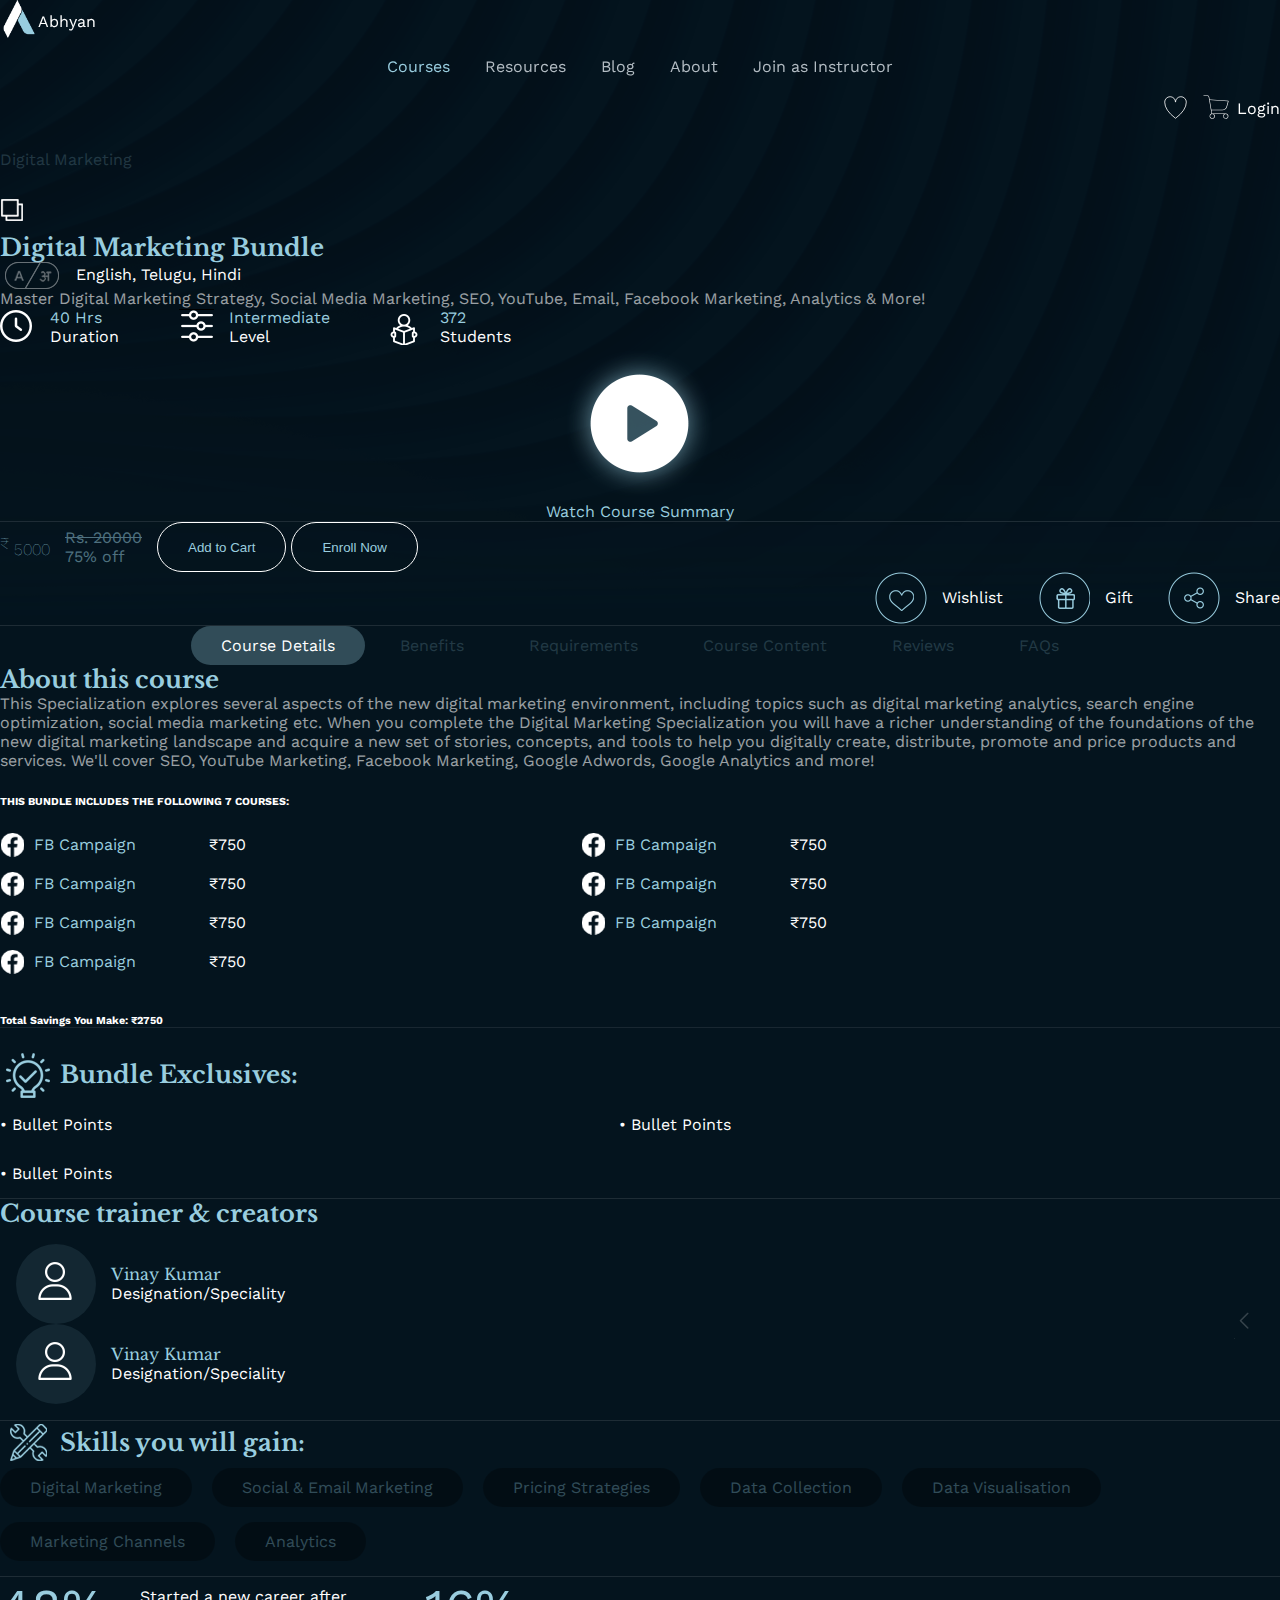
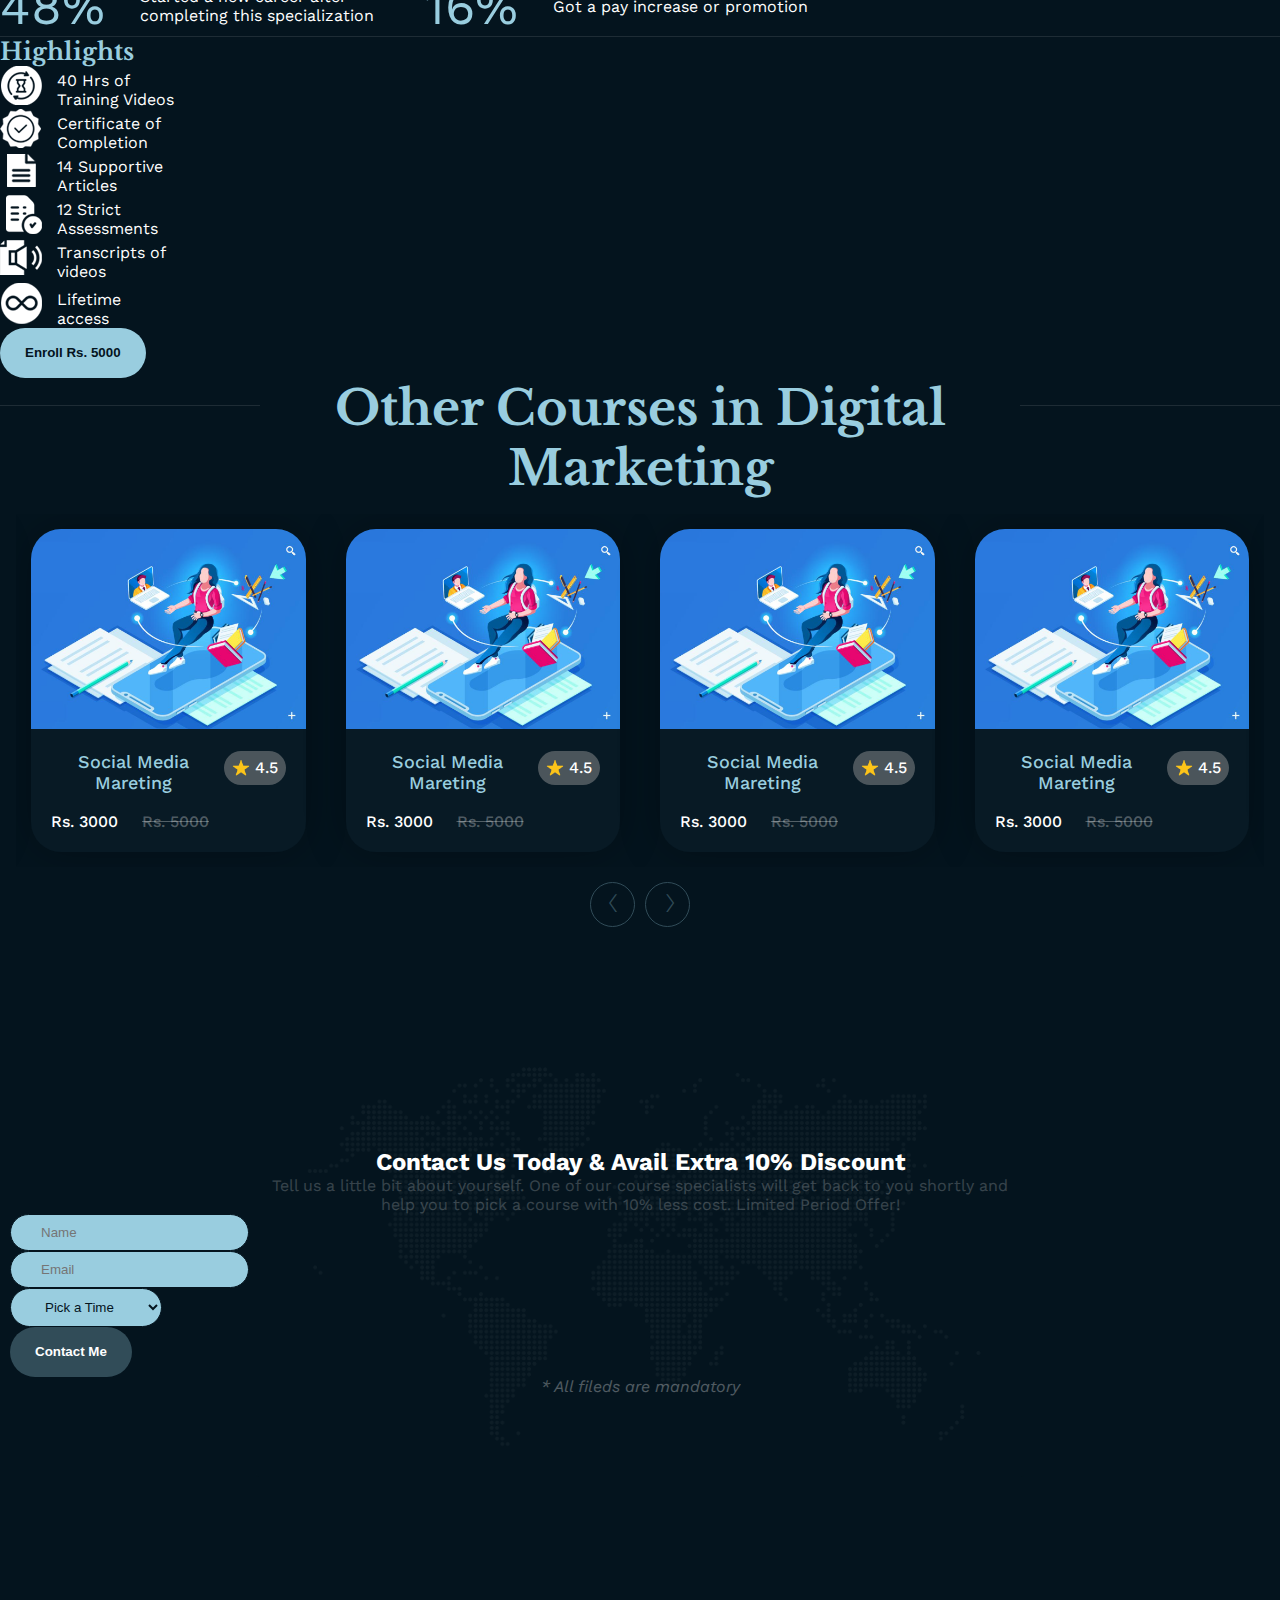
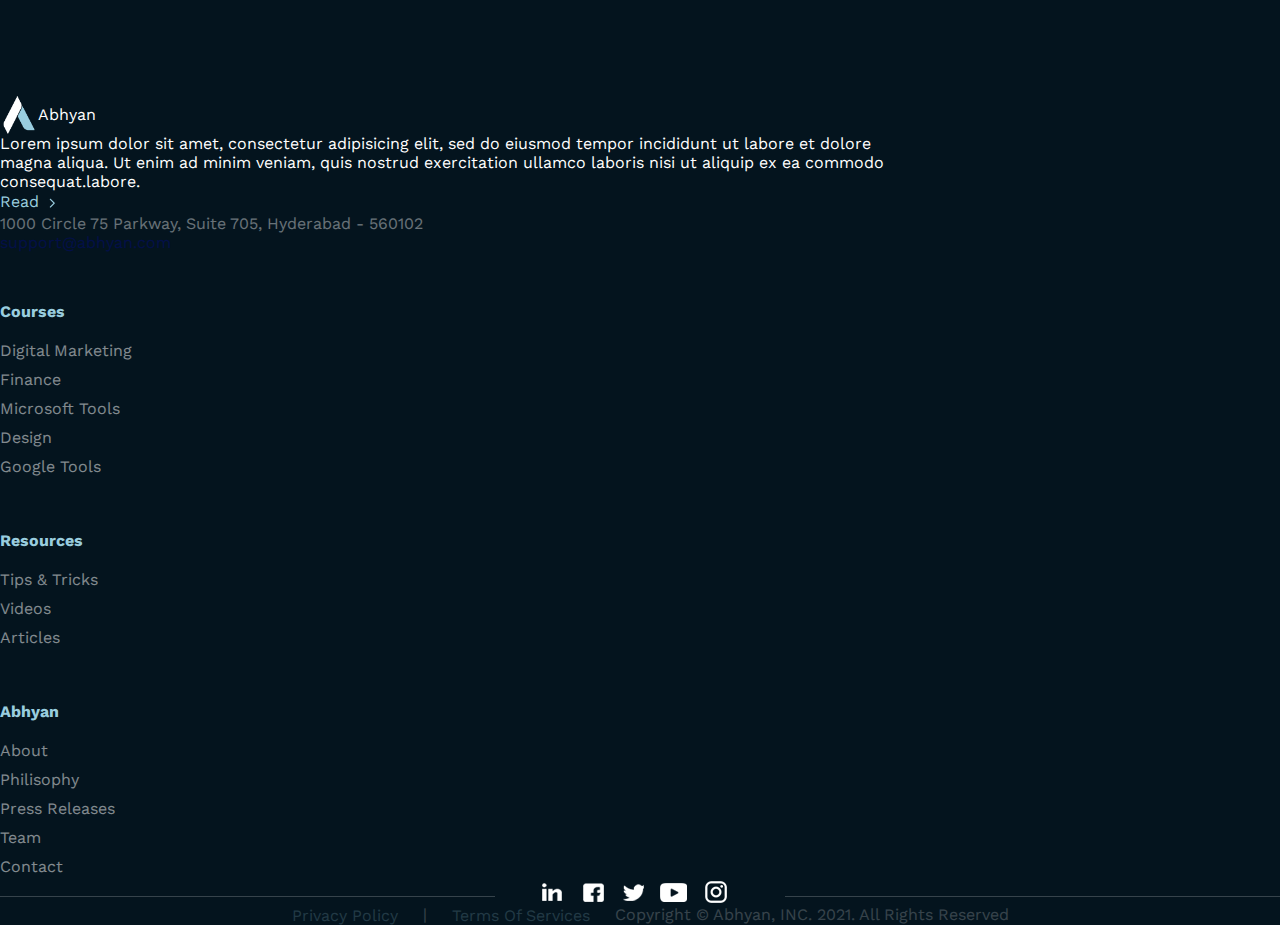
==== commit 3ebde2a9: "UI fixed" ====
--- a/CourseDetailsAndProfile.html
+++ b/CourseDetailsAndProfile.html
@@ -42,19 +42,6 @@
                                 </svg><span class="MuiTouchRipple-root css-w0pj6f"></span></button>
                             <a class="ab-logo-img" href="index.html"><img src="img/abhyan-logo.png" alt="abhyan"></a>
                             <span class="ab-logo-content fs-5 ">Abhyan</span>
-                        </div>
-                        <div class="ab-lg">
-                            <div class="dropdown">
-                                <button class="btn btn-secondary dropdown-toggle ab-dropdown" type="button" id="ab-lang"
-                                    data-bs-toggle="dropdown" aria-expanded="false">
-                                    English
-                                </button>
-                                <ul class="dropdown-menu" aria-labelledby="dropdownMenuButton1">
-                                    <li><a class="dropdown-item" href="#">Spanish</a></li>
-                                    <li><a class="dropdown-item" href="#">French</a></li>
-                                    <li><a class="dropdown-item" href="#">Hindi </a></li>
-                                </ul>
-                            </div>
                         </div>
                     </div>
                 </div>
@@ -1230,186 +1217,186 @@
                 <div class="col">
                     <div class="slider-wrapper">
                         <div class="owl-carousel owl-theme">
+
                             <div class="item">
-                              <div class="ab-exp-box">
-                                <span class="ab-exp-box-tab-content">Bundle</span>
-                                <spna class="ab-exp-box-icon ab-sprit-img"></spna>
-                                <h3 class="ab-exp-box-title">Social Media Marketing</h3>
-                                <div class="ab-exp-box-prize">
-                                  <span class="ab-main-prize">Rs.3000 </span>
-                                  <del class="ab-delelt-prize">Rs.5500</del>
-                                </div>
-                                <div class="ab-exp-box-footer">
-                                  <ul class="ab-exp-box-footer-list">
-                                    <li>4 Hrs</li>
-                                    <li><span class="ab-space-dot"></span></li>
-                                    <li>Beginner Level</li>
-                                    <li><span class="ab-space-dot"></span></li>
-                                    <li>3 Languages</li>
-                                  </ul>
-                                </div>
-                              </div>
-                            </div>
+                
+                              <a href="#" class="slider-box">
+                                <img class="banner-img" src="img/banner.png" alt="">
+                
+                                <div class="box-label">
+                                  <div class="head-label">
+                                    <h3>Social Media Mareting</h3>
+                                    <div class="rating-label">
+                                      <img src="img/star.png" alt="star">
+                                      <span>4.5</span>
+                                    </div>
+                                  </div>
+                
+                                  <div class="price-label">
+                                    <span>Rs. 3000 </span>
+                                    <del>Rs. 5000</del>
+                                  </div>
+                                </div>
+                
+                              </a>
+                            </div>
+                
                             <div class="item">
-                              <div class="ab-exp-box">
-                                <span class="ab-exp-box-tab-content">Bundle</span>
-                                <spna class="ab-exp-box-icon ab-sprit-img"></spna>
-                                <h3 class="ab-exp-box-title">Social Media Marketing</h3>
-                                <div class="ab-exp-box-prize">
-                                  <span class="ab-main-prize">Rs.3000 </span>
-                                  <del class="ab-delelt-prize">Rs.5500</del>
-                                </div>
-                                <div class="ab-exp-box-footer">
-                                  <ul class="ab-exp-box-footer-list">
-                                    <li>4 Hrs</li>
-                                    <li><span class="ab-space-dot"></span></li>
-                                    <li>Beginner Level</li>
-                                    <li><span class="ab-space-dot"></span></li>
-                                    <li>3 Languages</li>
-                                  </ul>
-                                </div>
-                              </div>
-                            </div>
+                              <a href="#" class="slider-box">
+                                <img class="banner-img" src="img/banner.png" alt="">
+                
+                                <div class="box-label">
+                                  <div class="head-label">
+                                    <h3>Social Media Mareting</h3>
+                                    <div class="rating-label">
+                                      <img src="img/star.png" alt="star">
+                                      <span>4.5</span>
+                                    </div>
+                                  </div>
+                
+                                  <div class="price-label">
+                                    <span>Rs. 3000 </span>
+                                    <del>Rs. 5000</del>
+                                  </div>
+                                </div>
+                
+                              </a>
+                            </div>
+                
                             <div class="item">
-                              <div class="ab-exp-box">
-                                <span class="ab-exp-box-tab-content">Bundle</span>
-                                <spna class="ab-exp-box-icon ab-sprit-img"></spna>
-                                <h3 class="ab-exp-box-title">Social Media Marketing</h3>
-                                <div class="ab-exp-box-prize">
-                                  <span class="ab-main-prize">Rs.3000 </span>
-                                  <del class="ab-delelt-prize">Rs.5500</del>
-                                </div>
-                                <div class="ab-exp-box-footer">
-                                  <ul class="ab-exp-box-footer-list">
-                                    <li>4 Hrs</li>
-                                    <li><span class="ab-space-dot"></span></li>
-                                    <li>Beginner Level</li>
-                                    <li><span class="ab-space-dot"></span></li>
-                                    <li>3 Languages</li>
-                                  </ul>
-                                </div>
-                              </div>
-                            </div>
+                              <a href="#" class="slider-box">
+                                <img class="banner-img" src="img/banner.png" alt="">
+                
+                                <div class="box-label">
+                                  <div class="head-label">
+                                    <h3>Social Media Mareting</h3>
+                                    <div class="rating-label">
+                                      <img src="img/star.png" alt="star">
+                                      <span>4.5</span>
+                                    </div>
+                                  </div>
+                
+                                  <div class="price-label">
+                                    <span>Rs. 3000 </span>
+                                    <del>Rs. 5000</del>
+                                  </div>
+                                </div>
+                
+                              </a>
+                            </div>
+                
                             <div class="item">
-                              <div class="ab-exp-box">
-                                <span class="ab-exp-box-tab-content">Bundle</span>
-                                <spna class="ab-exp-box-icon ab-sprit-img"></spna>
-                                <h3 class="ab-exp-box-title">Social Media Marketing</h3>
-                                <div class="ab-exp-box-prize">
-                                  <span class="ab-main-prize">Rs.3000 </span>
-                                  <del class="ab-delelt-prize">Rs.5500</del>
-                                </div>
-                                <div class="ab-exp-box-footer">
-                                  <ul class="ab-exp-box-footer-list">
-                                    <li>4 Hrs</li>
-                                    <li><span class="ab-space-dot"></span></li>
-                                    <li>Beginner Level</li>
-                                    <li><span class="ab-space-dot"></span></li>
-                                    <li>3 Languages</li>
-                                  </ul>
-                                </div>
-                              </div>
-                            </div>
+                              <a href="#" class="slider-box">
+                                <img class="banner-img" src="img/banner.png" alt="">
+                
+                                <div class="box-label">
+                                  <div class="head-label">
+                                    <h3>Social Media Mareting</h3>
+                                    <div class="rating-label">
+                                      <img src="img/star.png" alt="star">
+                                      <span>4.5</span>
+                                    </div>
+                                  </div>
+                
+                                  <div class="price-label">
+                                    <span>Rs. 3000 </span>
+                                    <del>Rs. 5000</del>
+                                  </div>
+                                </div>
+                
+                              </a>
+                            </div>
+                
                             <div class="item">
-                              <div class="ab-exp-box">
-                                <span class="ab-exp-box-tab-content">Bundle</span>
-                                <spna class="ab-exp-box-icon ab-sprit-img"></spna>
-                                <h3 class="ab-exp-box-title">Social Media Marketing</h3>
-                                <div class="ab-exp-box-prize">
-                                  <span class="ab-main-prize">Rs.3000 </span>
-                                  <del class="ab-delelt-prize">Rs.5500</del>
-                                </div>
-                                <div class="ab-exp-box-footer">
-                                  <ul class="ab-exp-box-footer-list">
-                                    <li>4 Hrs</li>
-                                    <li><span class="ab-space-dot"></span></li>
-                                    <li>Beginner Level</li>
-                                    <li><span class="ab-space-dot"></span></li>
-                                    <li>3 Languages</li>
-                                  </ul>
-                                </div>
-                              </div>
-                            </div>
+                              <a href="#" class="slider-box">
+                                <img class="banner-img" src="img/banner.png" alt="">
+                
+                                <div class="box-label">
+                                  <div class="head-label">
+                                    <h3>Social Media Mareting</h3>
+                                    <div class="rating-label">
+                                      <img src="img/star.png" alt="star">
+                                      <span>4.5</span>
+                                    </div>
+                                  </div>
+                
+                                  <div class="price-label">
+                                    <span>Rs. 3000 </span>
+                                    <del>Rs. 5000</del>
+                                  </div>
+                                </div>
+                
+                              </a>
+                            </div>
+                
                             <div class="item">
-                              <div class="ab-exp-box">
-                                <span class="ab-exp-box-tab-content">Bundle</span>
-                                <spna class="ab-exp-box-icon ab-sprit-img"></spna>
-                                <h3 class="ab-exp-box-title">Social Media Marketing</h3>
-                                <div class="ab-exp-box-prize">
-                                  <span class="ab-main-prize">Rs.3000 </span>
-                                  <del class="ab-delelt-prize">Rs.5500</del>
-                                </div>
-                                <div class="ab-exp-box-footer">
-                                  <ul class="ab-exp-box-footer-list">
-                                    <li>4 Hrs</li>
-                                    <li><span class="ab-space-dot"></span></li>
-                                    <li>Beginner Level</li>
-                                    <li><span class="ab-space-dot"></span></li>
-                                    <li>3 Languages</li>
-                                  </ul>
-                                </div>
-                              </div>
-                            </div>
+                              <a href="#" class="slider-box">
+                                <img class="banner-img" src="img/banner.png" alt="">
+                
+                                <div class="box-label">
+                                  <div class="head-label">
+                                    <h3>Social Media Mareting</h3>
+                                    <div class="rating-label">
+                                      <img src="img/star.png" alt="star">
+                                      <span>4.5</span>
+                                    </div>
+                                  </div>
+                
+                                  <div class="price-label">
+                                    <span>Rs. 3000 </span>
+                                    <del>Rs. 5000</del>
+                                  </div>
+                                </div>
+                
+                              </a>
+                            </div>
+                
                             <div class="item">
-                              <div class="ab-exp-box">
-                                <span class="ab-exp-box-tab-content">Bundle</span>
-                                <spna class="ab-exp-box-icon ab-sprit-img"></spna>
-                                <h3 class="ab-exp-box-title">Social Media Marketing</h3>
-                                <div class="ab-exp-box-prize">
-                                  <span class="ab-main-prize">Rs.3000 </span>
-                                  <del class="ab-delelt-prize">Rs.5500</del>
-                                </div>
-                                <div class="ab-exp-box-footer">
-                                  <ul class="ab-exp-box-footer-list">
-                                    <li>4 Hrs</li>
-                                    <li><span class="ab-space-dot"></span></li>
-                                    <li>Beginner Level</li>
-                                    <li><span class="ab-space-dot"></span></li>
-                                    <li>3 Languages</li>
-                                  </ul>
-                                </div>
-                              </div>
-                            </div>
+                              <a href="#" class="slider-box">
+                                <img class="banner-img" src="img/banner.png" alt="">
+                
+                                <div class="box-label">
+                                  <div class="head-label">
+                                    <h3>Social Media Mareting</h3>
+                                    <div class="rating-label">
+                                      <img src="img/star.png" alt="star">
+                                      <span>4.5</span>
+                                    </div>
+                                  </div>
+                
+                                  <div class="price-label">
+                                    <span>Rs. 3000 </span>
+                                    <del>Rs. 5000</del>
+                                  </div>
+                                </div>
+                
+                              </a>
+                            </div>
+                
                             <div class="item">
-                              <div class="ab-exp-box">
-                                <span class="ab-exp-box-tab-content">Bundle</span>
-                                <spna class="ab-exp-box-icon ab-sprit-img"></spna>
-                                <h3 class="ab-exp-box-title">Social Media Marketing</h3>
-                                <div class="ab-exp-box-prize">
-                                  <span class="ab-main-prize">Rs.3000 </span>
-                                  <del class="ab-delelt-prize">Rs.5500</del>
-                                </div>
-                                <div class="ab-exp-box-footer">
-                                  <ul class="ab-exp-box-footer-list">
-                                    <li>4 Hrs</li>
-                                    <li><span class="ab-space-dot"></span></li>
-                                    <li>Beginner Level</li>
-                                    <li><span class="ab-space-dot"></span></li>
-                                    <li>3 Languages</li>
-                                  </ul>
-                                </div>
-                              </div>
-                            </div>
-                            <div class="item">
-                              <div class="ab-exp-box">
-                                <span class="ab-exp-box-tab-content">Bundle</span>
-                                <spna class="ab-exp-box-icon ab-sprit-img"></spna>
-                                <h3 class="ab-exp-box-title">Social Media Marketing</h3>
-                                <div class="ab-exp-box-prize">
-                                  <span class="ab-main-prize">Rs.3000 </span>
-                                  <del class="ab-delelt-prize">Rs.5500</del>
-                                </div>
-                                <div class="ab-exp-box-footer">
-                                  <ul class="ab-exp-box-footer-list">
-                                    <li>4 Hrs</li>
-                                    <li><span class="ab-space-dot"></span></li>
-                                    <li>Beginner Level</li>
-                                    <li><span class="ab-space-dot"></span></li>
-                                    <li>3 Languages</li>
-                                  </ul>
-                                </div>
-                              </div>
-                            </div>
+                              <a href="#" class="slider-box">
+                                <img class="banner-img" src="img/banner.png" alt="">
+                
+                                <div class="box-label">
+                                  <div class="head-label">
+                                    <h3>Social Media Mareting</h3>
+                                    <div class="rating-label">
+                                      <img src="img/star.png" alt="star">
+                                      <span>4.5</span>
+                                    </div>
+                                  </div>
+                
+                                  <div class="price-label">
+                                    <span>Rs. 3000 </span>
+                                    <del>Rs. 5000</del>
+                                  </div>
+                                </div>
+                
+                              </a>
+                            </div>
+                
+                
+                
                           </div>
                     </div>
                 </div>
--- a/css/custom.css
+++ b/css/custom.css
@@ -2095,7 +2095,7 @@
 .ab-profile-dropdown-item-content{
     color: #030e15;
 }
-.owl-prev{
+/* .owl-prev{
     border: 1px solid #fff !important;
     width: 40px;
     height: 40px;
@@ -2104,8 +2104,8 @@
     position: absolute;
     left: -80px;
     top: 150px;
-}
-.owl-next{
+} */
+/* .owl-next{
     border: 1px solid #fff !important;
     width: 40px;
     height: 40px;
@@ -2117,11 +2117,143 @@
 }
 .owl-carousel .owl-stage-outer {
     padding: 30px 0 !important;
-}
+} */
+ .slider-box {
+      text-decoration: none;
+      box-shadow: 0px 0px 40px rgb(0 0 0 / 26%);
+      margin: 15px;
+      display: block;
+      border-radius: 30px;
+    }
+
+    .slider-box .banner-img {
+      border-radius: 30px 30px 0px 0px;
+      display: block;
+      width: 100%;
+      height: 200px;
+      object-fit: cover;
+    }
+
+    .slider-box .box-label {
+      background-color: #081a25;
+      padding: 12px 20px;
+      position: relative;
+      border-radius: 0px 0px 30px 30px;
+    }
+
+    .slider-box .head-label {
+      display: flex;
+      margin-top: 10px;
+      justify-content: space-between;
+      margin-bottom: 15px;
+    }
+
+    .slider-box .head-label h3 {
+      min-height: 46px;
+      font-weight: 500;
+      text-transform: capitalize;
+      color: #99cddf;
+      text-decoration: none;
+      width: 70%;
+      display: -webkit-box;
+      max-width: 100%;
+      font-size: 18px;
+      -webkit-line-clamp: 2;
+      -webkit-box-orient: vertical;
+      overflow: hidden;
+      text-overflow: ellipsis;
+    }
+
+    .slider-box .head-label .rating-label {
+      background-color: #a2a2a270;
+    padding: 3px 8px;
+    border-radius: 30px;
+    display: flex;
+    height: 28px;
+    align-items: center;
+    text-align: center;
+    }
+
+    .slider-box .head-label .rating-label img {
+      margin-right: 5px;
+      width: 18px;
+      height: 18px;
+
+    }
+
+    .slider-box .head-label .rating-label span {
+      color: #ffffff;
+      font-size: 16px;
+      font-weight: 500;
+    }
+
+    .slider-box .price-label {
+      display: flex;
+      margin-top: 10px;
+      margin-bottom: 8px;
+    }
+
+    .slider-box .price-label span {
+      font-weight: 500;
+      line-height: 1.25;
+      margin-right: 1.5rem;
+      color: #ffffff;
+    }
+
+    .slider-box .price-label del {
+      font-weight: 500;
+      line-height: 1.25;
+      margin-right: 1.5rem;
+      color: #ffffff4d;
+    }
+
+    .owl-nav {
+      margin-top: 10px;
+      opacity: 0.3;
+    }
+
+    .owl-next {
+      color: #ffffff;
+      width: 45px;
+      border: 1px solid #99cddf !important;
+      height: 45px;
+      z-index: 3;
+      border-radius: 50% !important;
+    }
+
+    .owl-next span {
+      line-height: 0;
+      font-size: 45px;
+      color: #99cddf;
+      position: relative;
+      top: 5px;
+      left: 2px;
+      font-weight: 200;
+    }
+
+    .owl-prev {
+      color: #ffffff;
+      width: 45px;
+      border: 1px solid #99cddf !important;
+      height: 45px;
+      z-index: 3;
+      border-radius: 50% !important;
+    }
+
+    .owl-prev span {
+      line-height: 0;
+      font-size: 45px;
+      color: #99cddf;
+      position: relative;
+      top: 5px;
+      left: 0px;
+      font-weight: 200;
+    }
+
 /*********************************
 Mobile section
 *********************************/
-@media (max-width: 576px) { 
+@media (max-width: 800px) { 
     .m-hd{
         display: none;
     }
@@ -2596,7 +2728,7 @@
         left: -36px;
         margin: auto;
     }
-    .owl-prev{
+    /* .owl-prev{
         border: 1px solid #fff !important;
         width: 40px;
         height: 40px;
@@ -2615,7 +2747,31 @@
         right: -70px !important;
         position: static;
         top: 150px;
-    }
+    } */
+    .slider-box .box-label {
+        padding: 12px 12px;
+      }
+
+      .slider-box .head-label h3 {
+        font-size: 16px;
+      }
+
+      .slider-box .head-label .rating-label {
+        padding: 1px 6px;
+      }
+
+      .slider-box .head-label .rating-label img {
+        width: 16px;
+        height: 16px;
+      }
+
+      .slider-box .head-label .rating-label span {
+        font-size: 14px;
+      }
+
+      .slider-box .banner-img {
+        height: 160px;
+      }
  }
 
 /* // Medium devices (tablets, 768px and up) */
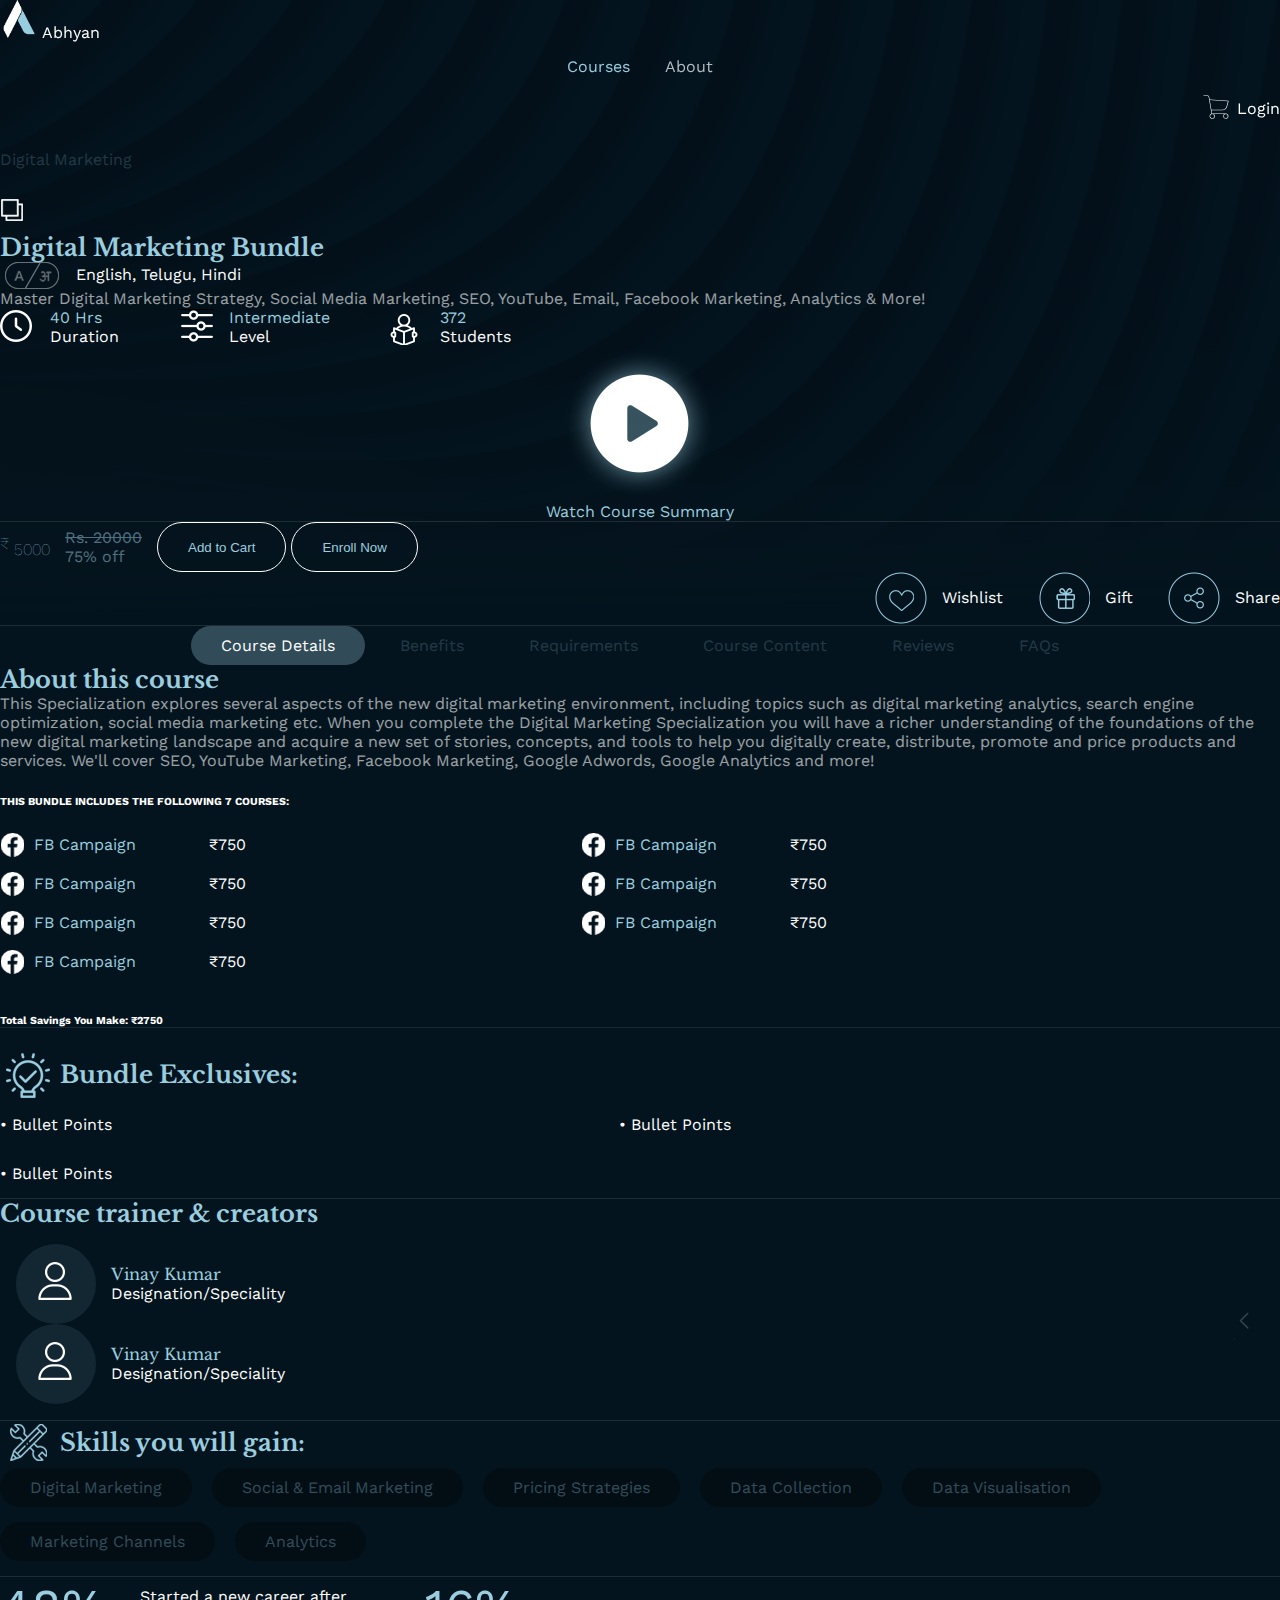
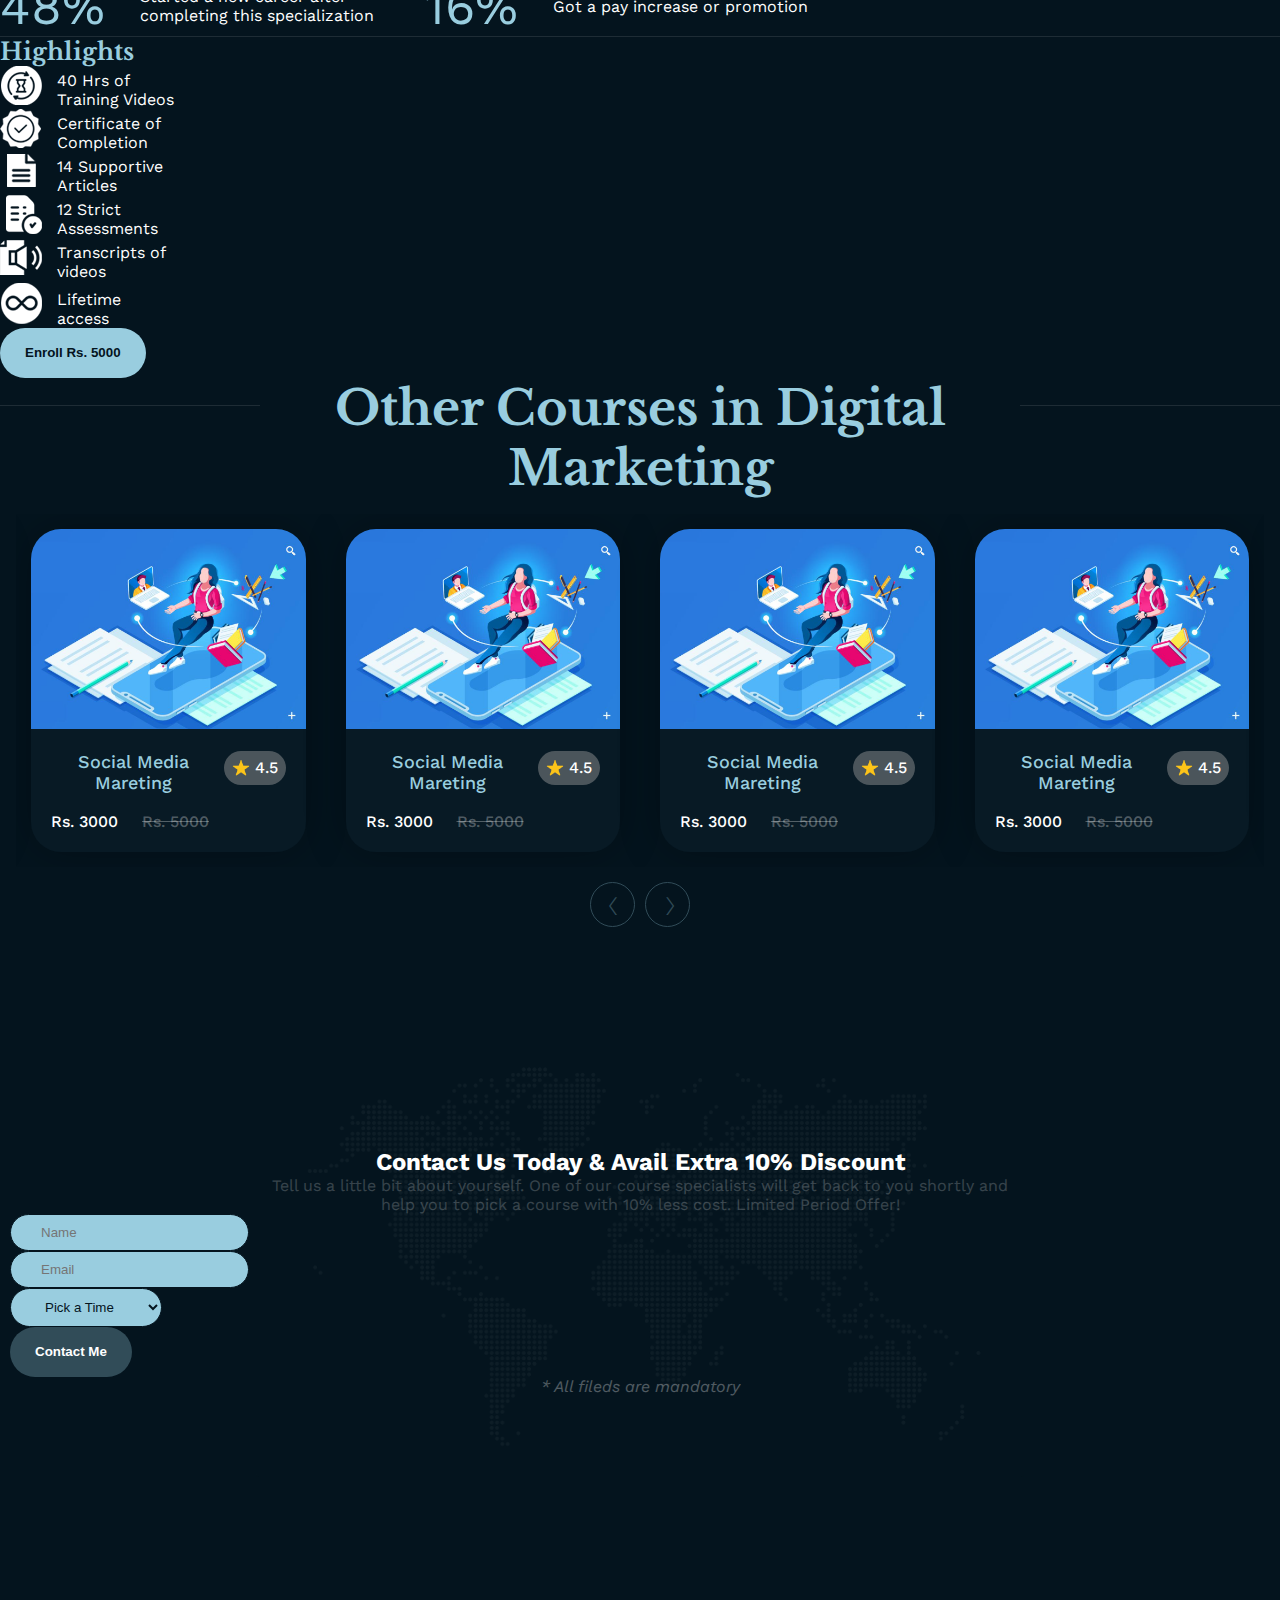
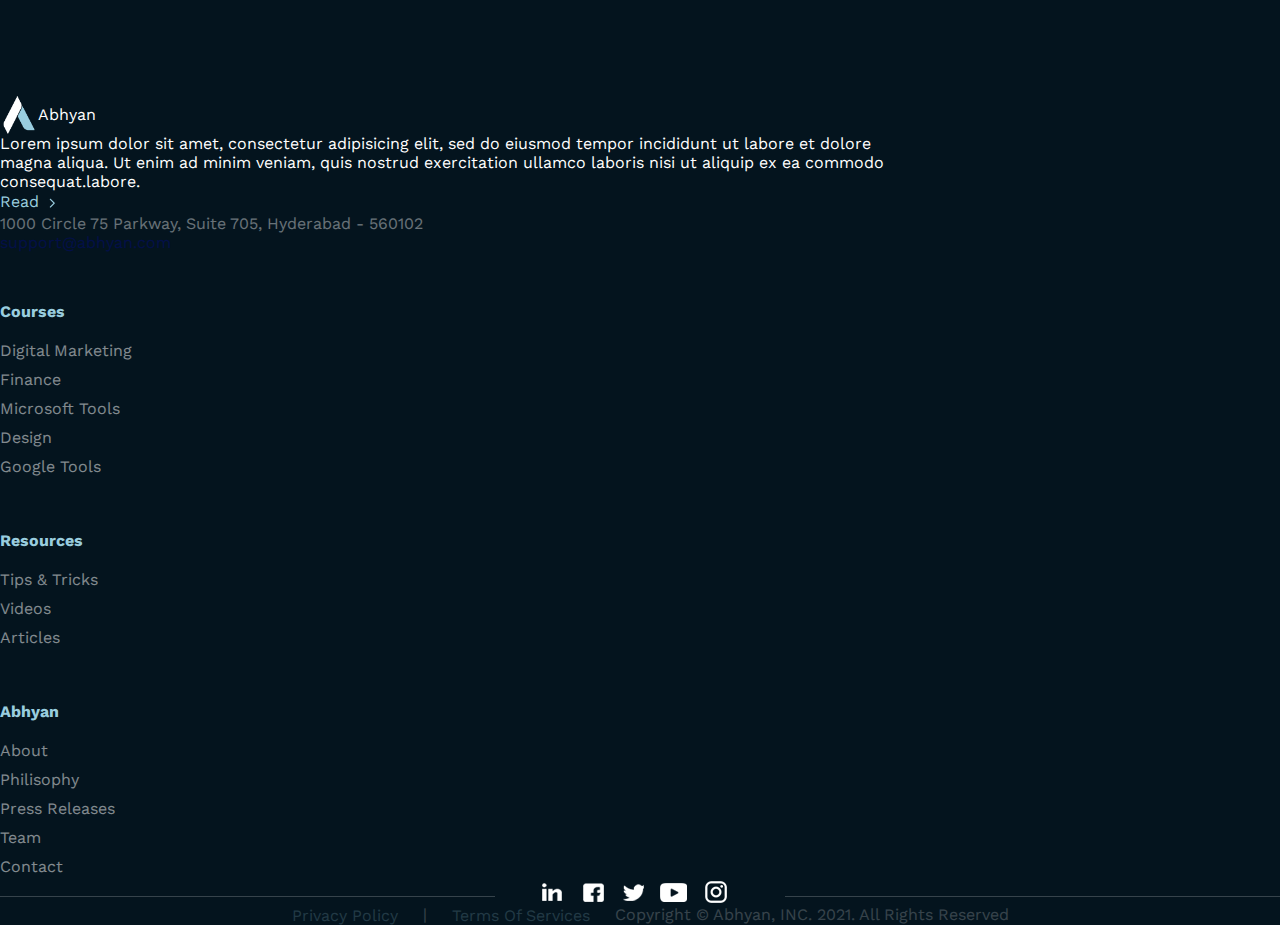
==== commit bc5257ad: "UI fixed" ====
--- a/CourseDetailsAndProfile.html
+++ b/CourseDetailsAndProfile.html
@@ -40,24 +40,22 @@
                                     aria-hidden="true" viewBox="0 0 24 24" data-testid="MenuIcon">
                                     <path d="M3 18h18v-2H3v2zm0-5h18v-2H3v2zm0-7v2h18V6H3z"></path>
                                 </svg><span class="MuiTouchRipple-root css-w0pj6f"></span></button>
-                            <a class="ab-logo-img" href="index.html"><img src="img/abhyan-logo.png" alt="abhyan"></a>
-                            <span class="ab-logo-content fs-5 ">Abhyan</span>
+                            <a class="ab-logo-img" href="index.html">
+                                <img src="img/abhyan-logo.png" alt="abhyan">
+                                <span class="ab-logo-content fs-5 ">Abhyan</span>
+                            </a>
                         </div>
                     </div>
                 </div>
                 <div class="col">
                     <ul class="ab-nav" id="_navMenu">
                         <li> <a class="active fs-6">Courses</a></li>
-                        <li> <a class="">Resources</a></li>
-                        <li> <a class="">Blog</a></li>
                         <li> <a class="">About</a></li>
-                        <li> <a class="">Join as Instructor</a></li>
                     </ul>
                     <div class="ab-balck-bg-mainmenu" onclick="accountMenuMobile()"></div>
                 </div>
                 <div class="col-3 ab-text-right ab-m-width">
                     <div class="ab-login-st">
-                        <button class="MuiButtonBase-root MuiIconButton-root MuiIconButton-sizeMedium css-e94ezn" tabindex="0" type="button"><span class="MuiBadge-root MuiBadge-root css-1rzb3uu"><svg width="27" height="27" viewBox="0 0 100 100" xmlns="http://www.w3.org/2000/svg"><path d="M10 30a20 20 0 0 1 40 0 20 20 0 0 1 40 0q0 30-40 60-40-30-40-60z" fill="none" stroke="#fff" stroke-width="3"></path></svg><span class="MuiBadge-badge jss122 MuiBadge-standard MuiBadge-invisible MuiBadge-anchorOriginTopRight MuiBadge-anchorOriginTopRightCircular MuiBadge-overlapCircular MuiBadge-colorPrimary MuiBadge-badge css-1kj5hpl"></span></span><span class="MuiTouchRipple-root css-w0pj6f"></span></button>
                         <button class="ab-card-icon" tabindex="0" type="button"><span
                                 class="MuiBadge-root MuiBadge-root css-1rzb3uu"><svg width="30" height="30"
                                     viewBox="0 0 512 512" xmlns="http://www.w3.org/2000/svg">
--- a/css/custom.css
+++ b/css/custom.css
@@ -2226,7 +2226,7 @@
       font-size: 45px;
       color: #99cddf;
       position: relative;
-      top: 5px;
+      top: 8px;
       left: 2px;
       font-weight: 200;
     }
@@ -2245,7 +2245,7 @@
       font-size: 45px;
       color: #99cddf;
       position: relative;
-      top: 5px;
+      top: 8px;
       left: 0px;
       font-weight: 200;
     }
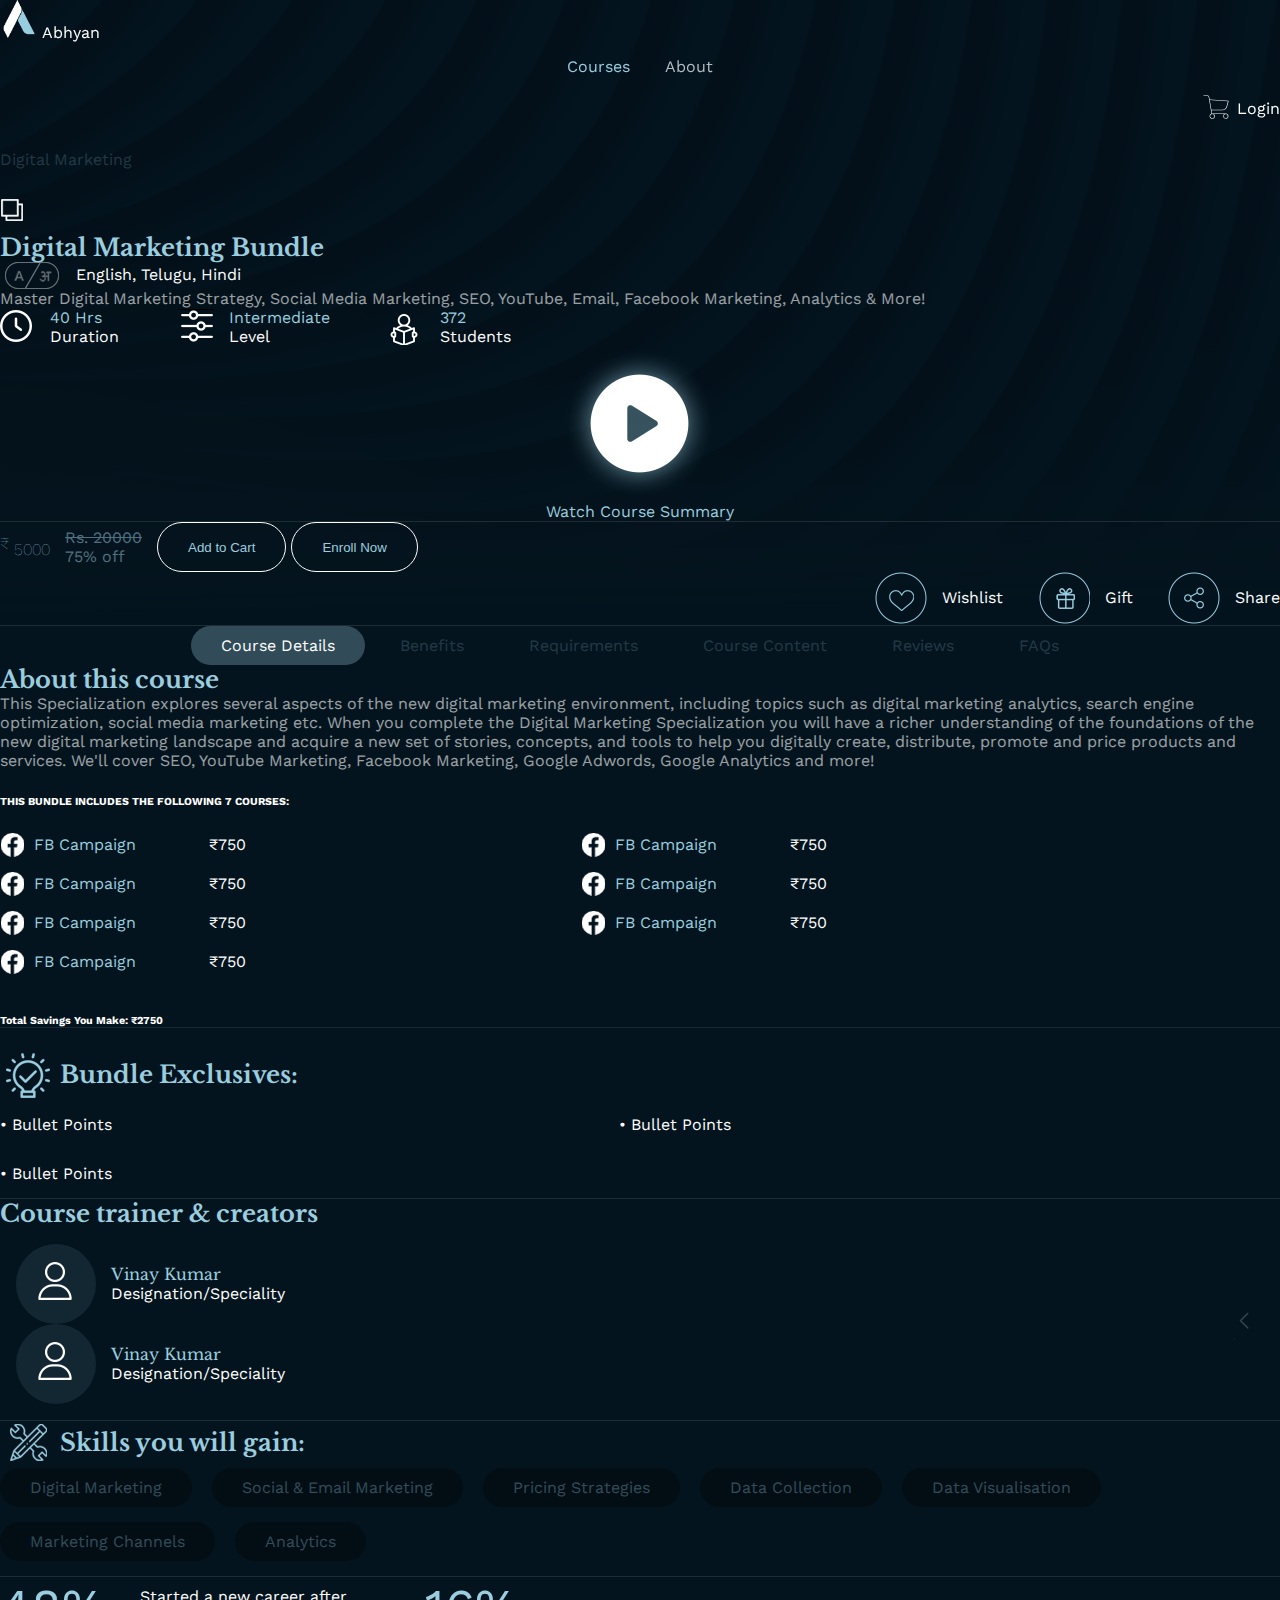
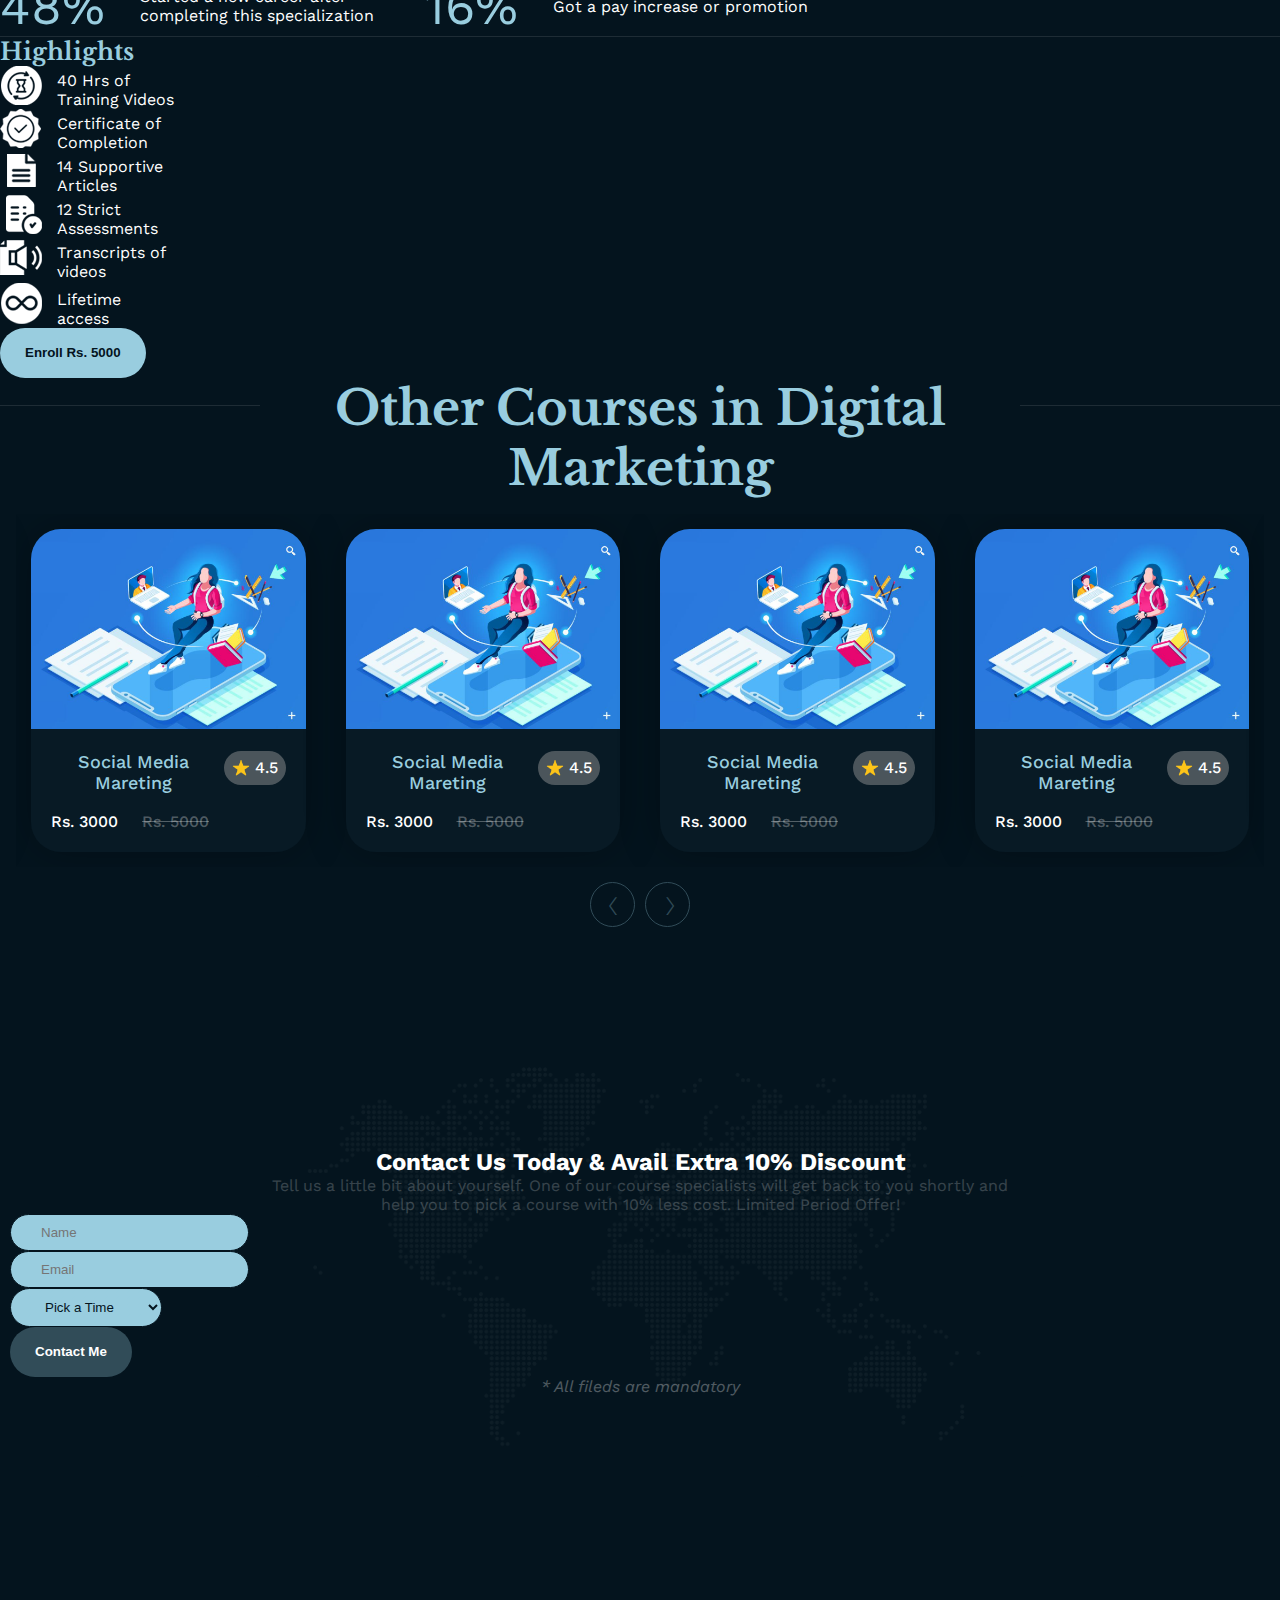
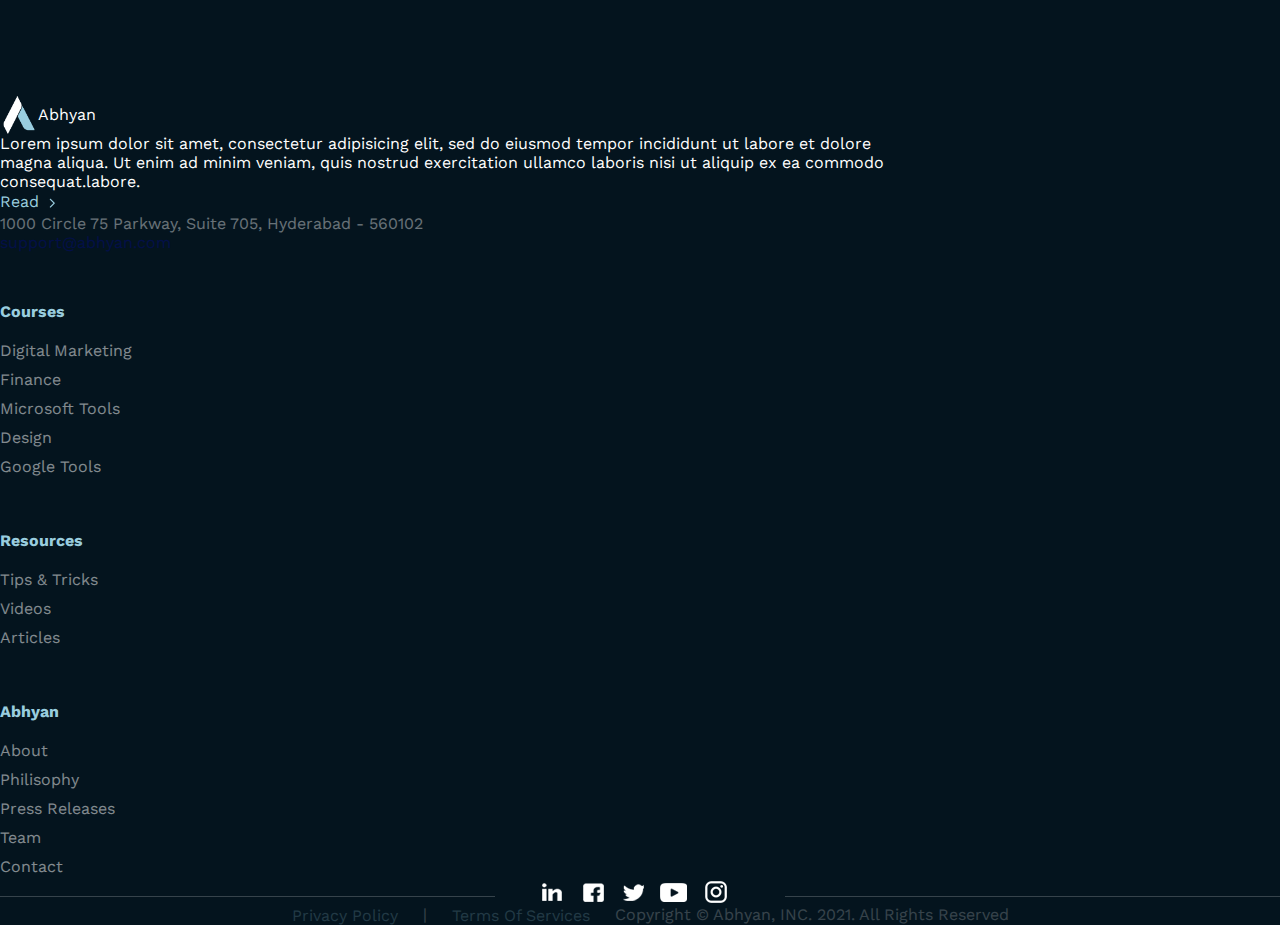
==== commit 4b13c32f: "UI fixed" ====
--- a/CourseDetailsAndProfile.html
+++ b/CourseDetailsAndProfile.html
@@ -1674,8 +1674,7 @@
                                         placeholder="Password">
                                 </div>
                                 <div class="ab-controle-form my-3">
-                                    <button type="button" class="btn btn-primary ab-button ab-Sign-Up-btn">Sign
-                                        In</button>
+                                    <button type="button" class="btn btn-primary ab-button ab-Sign-Up-btn" onclick="window.location='dashboard.html'">Sign In</button>
                                     <a class="ab-Forgot-Password">Forgot Password?</a>
                                 </div>
                             </form>
--- a/css/custom.css
+++ b/css/custom.css
@@ -244,7 +244,7 @@
     width: 40px;
     height: 40px;
     display: none;
-    z-index: 99;
+    z-index: 9;
     position: relative;
 }
 .ab-account-menu-mobile svg{
@@ -668,6 +668,11 @@
 }
 .ab-color-dark{
     color: #99cddf;
+    display: block;
+}
+.ab-select-complaint{
+   display: inline-block; 
+   margin: 15px 0; 
 }
 /**************************************
 Testimonials
@@ -2249,7 +2254,134 @@
       left: 0px;
       font-weight: 200;
     }
-
+.ab-list-ofmenu-wrapper li a{
+    text-transform: uppercase;
+}
+.ab-list-ofmenu-wrapper li{
+    padding: 10px;
+}
+
+.ab-edit-st{
+    display: inline-block;
+    height: 30px;
+    width: 30px;
+    background-position: -4px -2442px;
+}
+.ab-personalInfo-title{
+    font-size: 24px;
+}
+.ab-lable{
+    display: inline-block;
+    width: 35%;
+}
+.ab-line-vertical{
+    width: 1px;
+    height: 100%;
+    background-color: #36434b;
+}
+.ab-dashboardUserProfile-box{
+    margin-bottom: 150px;
+}
+.ab-Courses-Purchased-content{
+    opacity: 0.2;
+}
+.ab-Courses-Purchased-date{
+    display: inline-block;
+}
+.ab-bordder-bottom{
+    border-bottom: 1px solid #1e2c35;
+}
+.ab-tabcontent{
+    display: none;
+}
+.tablinks{
+    color: #fff;
+}
+.tablinks:hover{
+    color: #99cddf;
+}
+.ab-active-menu{
+    color: #99cddf;
+}
+.ab-courses-download-img{
+    display: block;
+    width: 45px;
+    height: 60px;
+    margin: auto;
+    background-position: -4px -2488px;
+}
+.ab-find-btn{
+    background-color: #99cddf;
+    color: #04141e;
+    display: inline-block;
+    padding: 6px 15px;
+    font-size: 14px;
+    border-radius: 4px;
+    vertical-align: middle;
+    margin-left: 15px ;
+}
+.ab-credits-list-content{
+    opacity: 0.2;
+}
+.ab-credits-list-tick{
+    width: 22px;
+    height: 22px;
+    display: inline-block;
+    vertical-align: middle;
+    background-position: -6px -2560px;
+    margin-right: 5px;
+    margin-bottom: 5px;
+}
+.ab-credits-list li{
+    margin-bottom: 10px;
+}
+.ab-big-one{
+    padding: 10px 20px;
+    font-size: 16px;
+    display: block;
+    width: 131px;
+    text-align: center;
+    margin: 0;
+    margin-top: 20px;
+}
+.ab-referafriend-icon{
+    width: 33px;
+    height: 30px;
+    display: inline-block;
+    vertical-align: middle;
+    background-position: -4px -2594px;
+    margin-right: 7px;
+    margin-bottom: 5px;
+}
+.ab-slot-item{
+    display: block;
+    width: 60px;
+    height: 60px;
+    text-align: center;
+    background-color: #04141e;
+    padding: 10px;
+    box-shadow: 1px 1px 9px #000;
+    border-radius: 4px;
+    color: #99cddf;
+    font-size: 24px;
+    margin-right: 15px;
+}
+.ab-slot-li{
+    display: inline-block;
+}
+.ab-textarea-field{
+    width: 80%;
+    background-color: transparent;
+    border:1px solid  #99cddf;
+}
+.form-select{
+    background-image: url(../img/dropdown-arrow-down.png);
+}
+.ab-lose-icon{
+    display: none;
+    text-align: right;
+    color: #fff;
+}
 /*********************************
 Mobile section
 *********************************/
@@ -2772,6 +2904,28 @@
       .slider-box .banner-img {
         height: 160px;
       }
+      .ab-list-ofmenu{
+        position: fixed;
+        left: 0;
+        width: 70%;
+        background-color: #04141e;
+        box-shadow: 1px 1px 41px #000;
+        top: 0;
+        height: 100%;
+        z-index: 99;
+        padding: 30px;
+        display: none;
+    }
+    .ab-logo-img{
+        display: block;
+        white-space: nowrap;    
+    }
+    .ab-lose-icon{
+        display: block;
+    }
+    .ab-dashboardUserProfile-box{
+        padding: 15px;
+    }
  }
 
 /* // Medium devices (tablets, 768px and up) */
